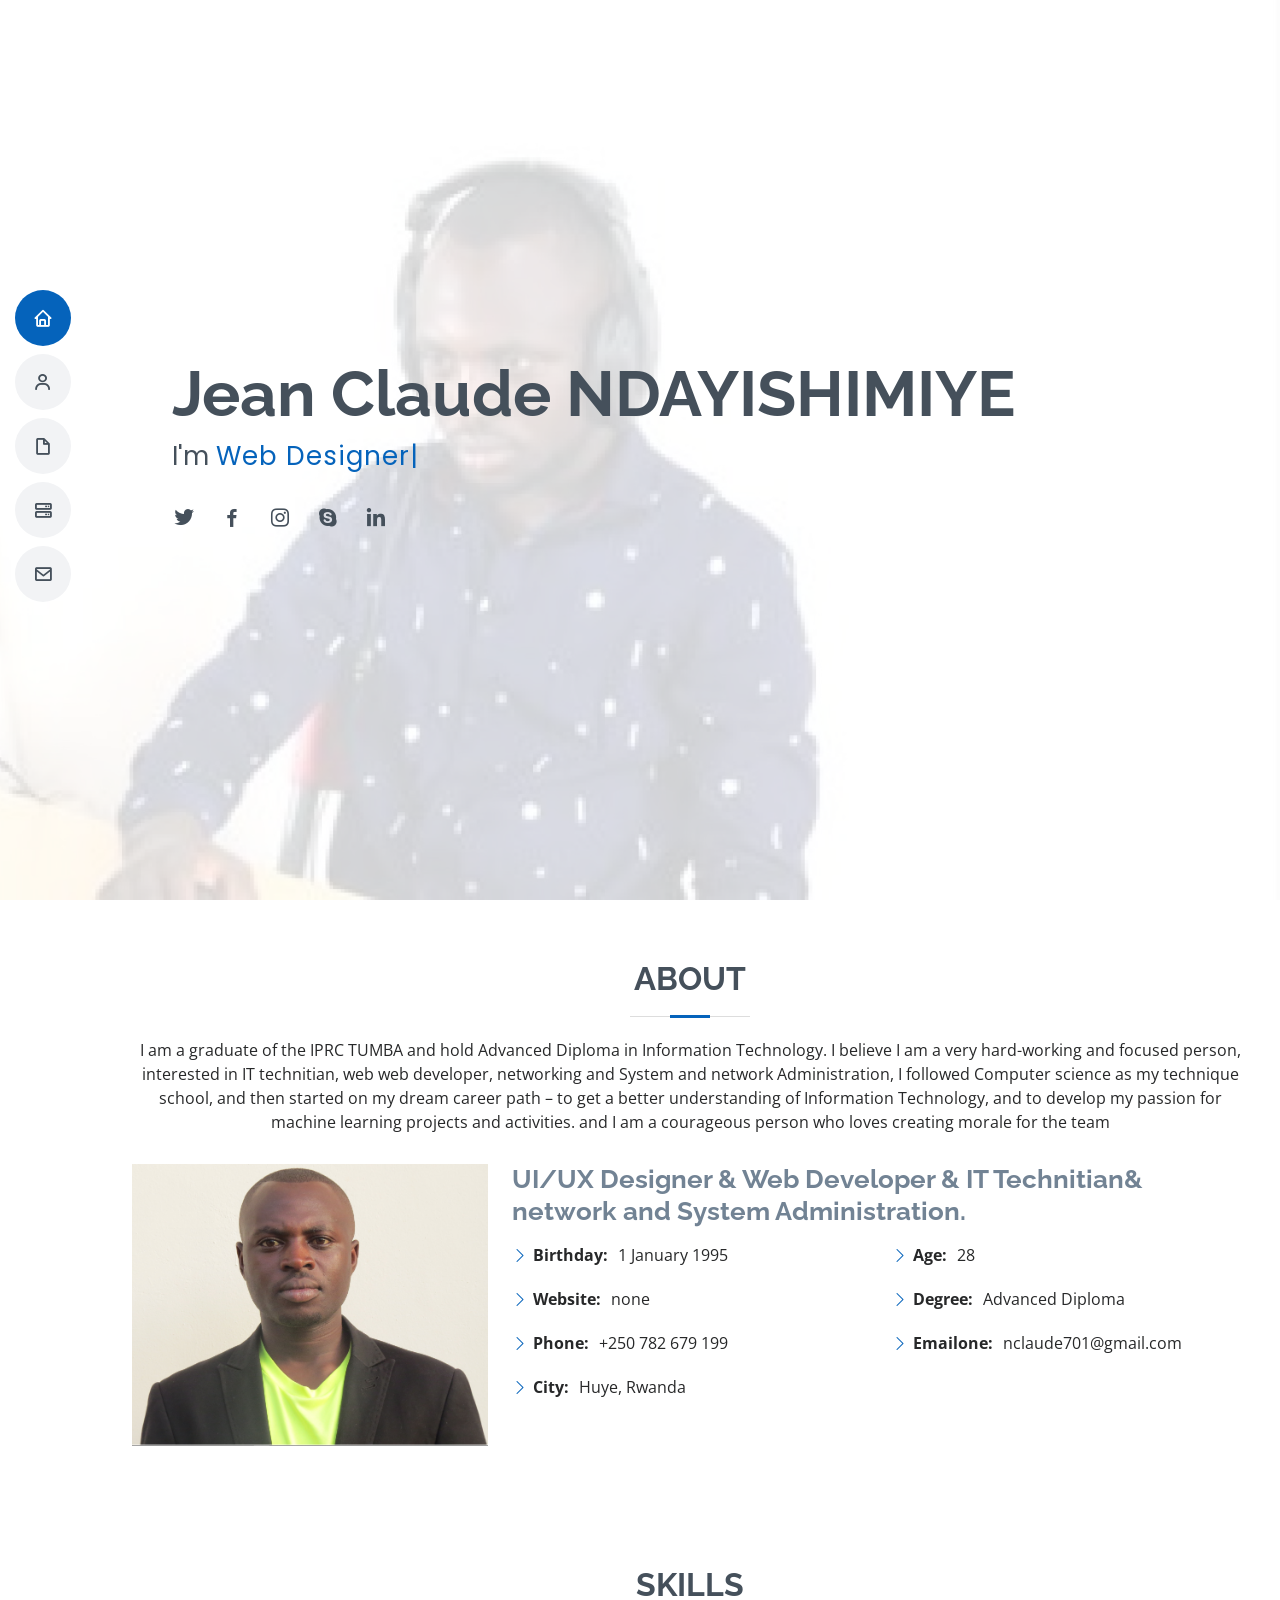
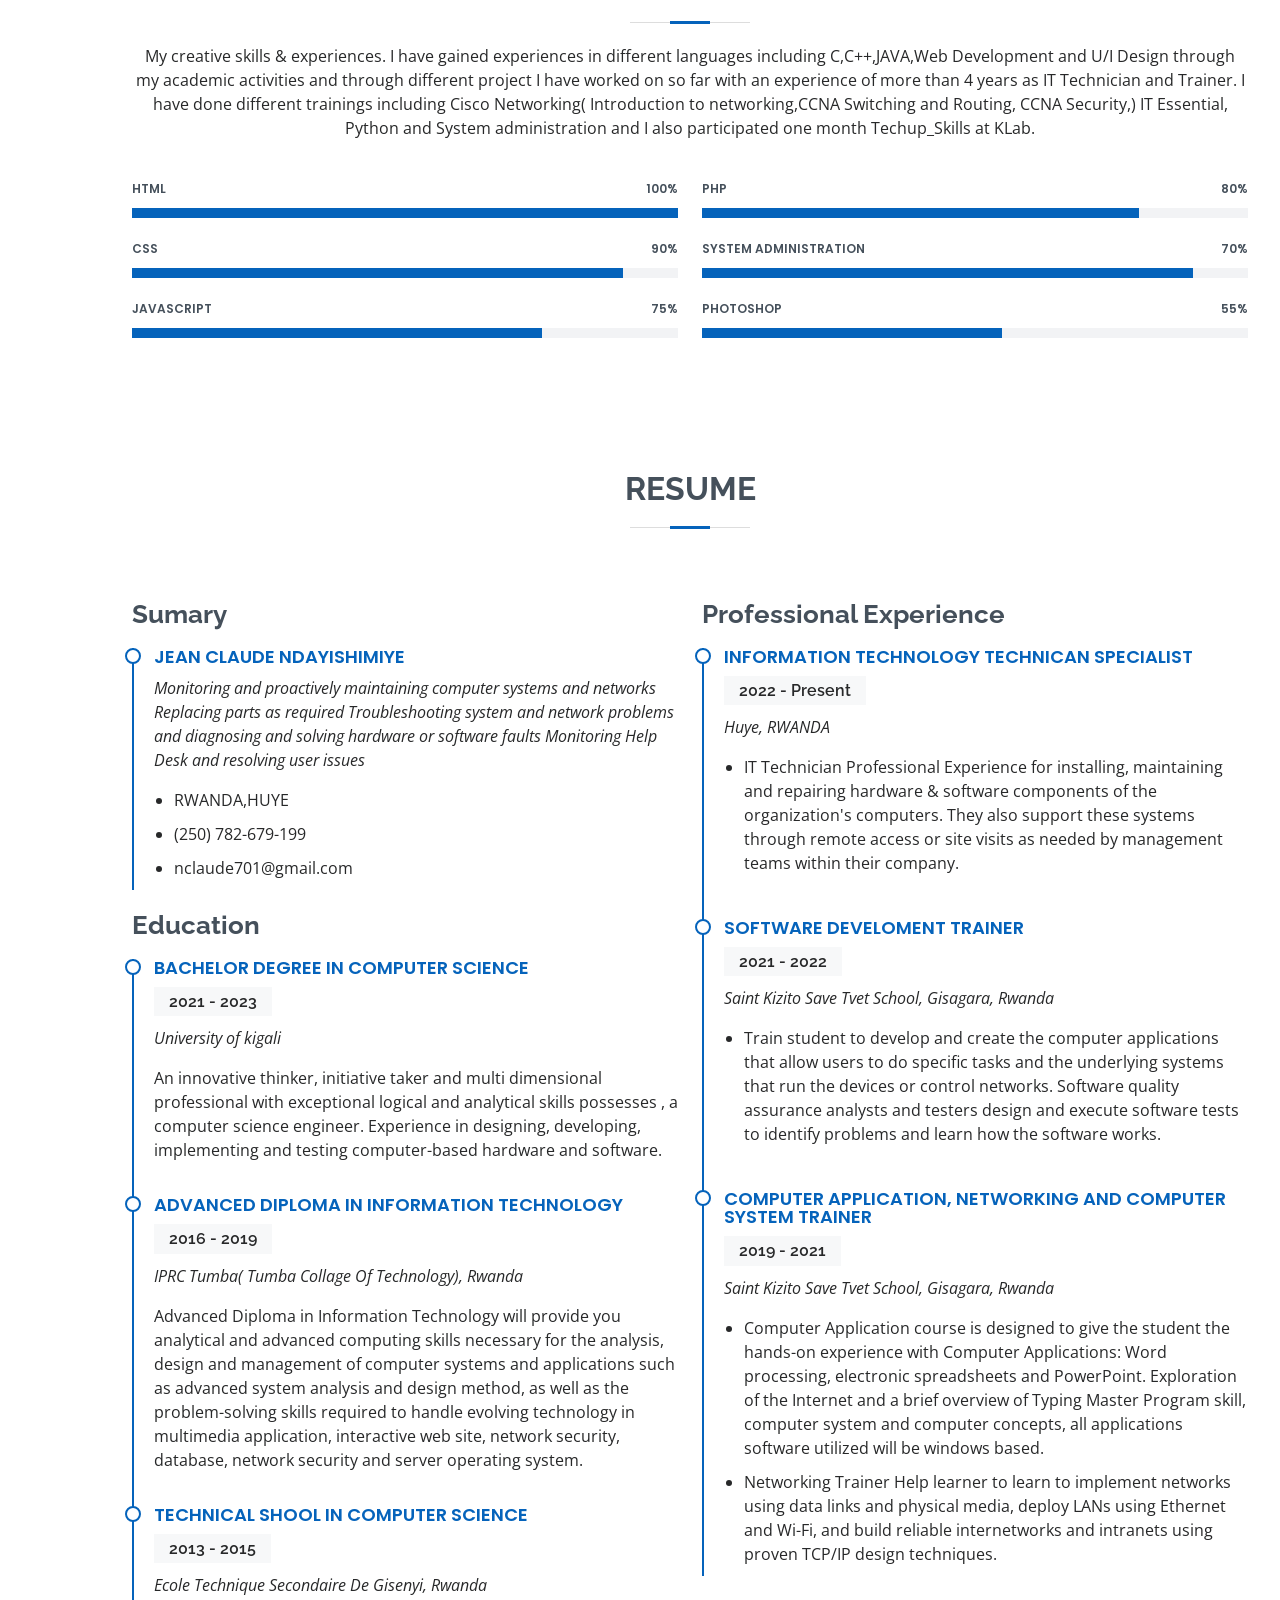
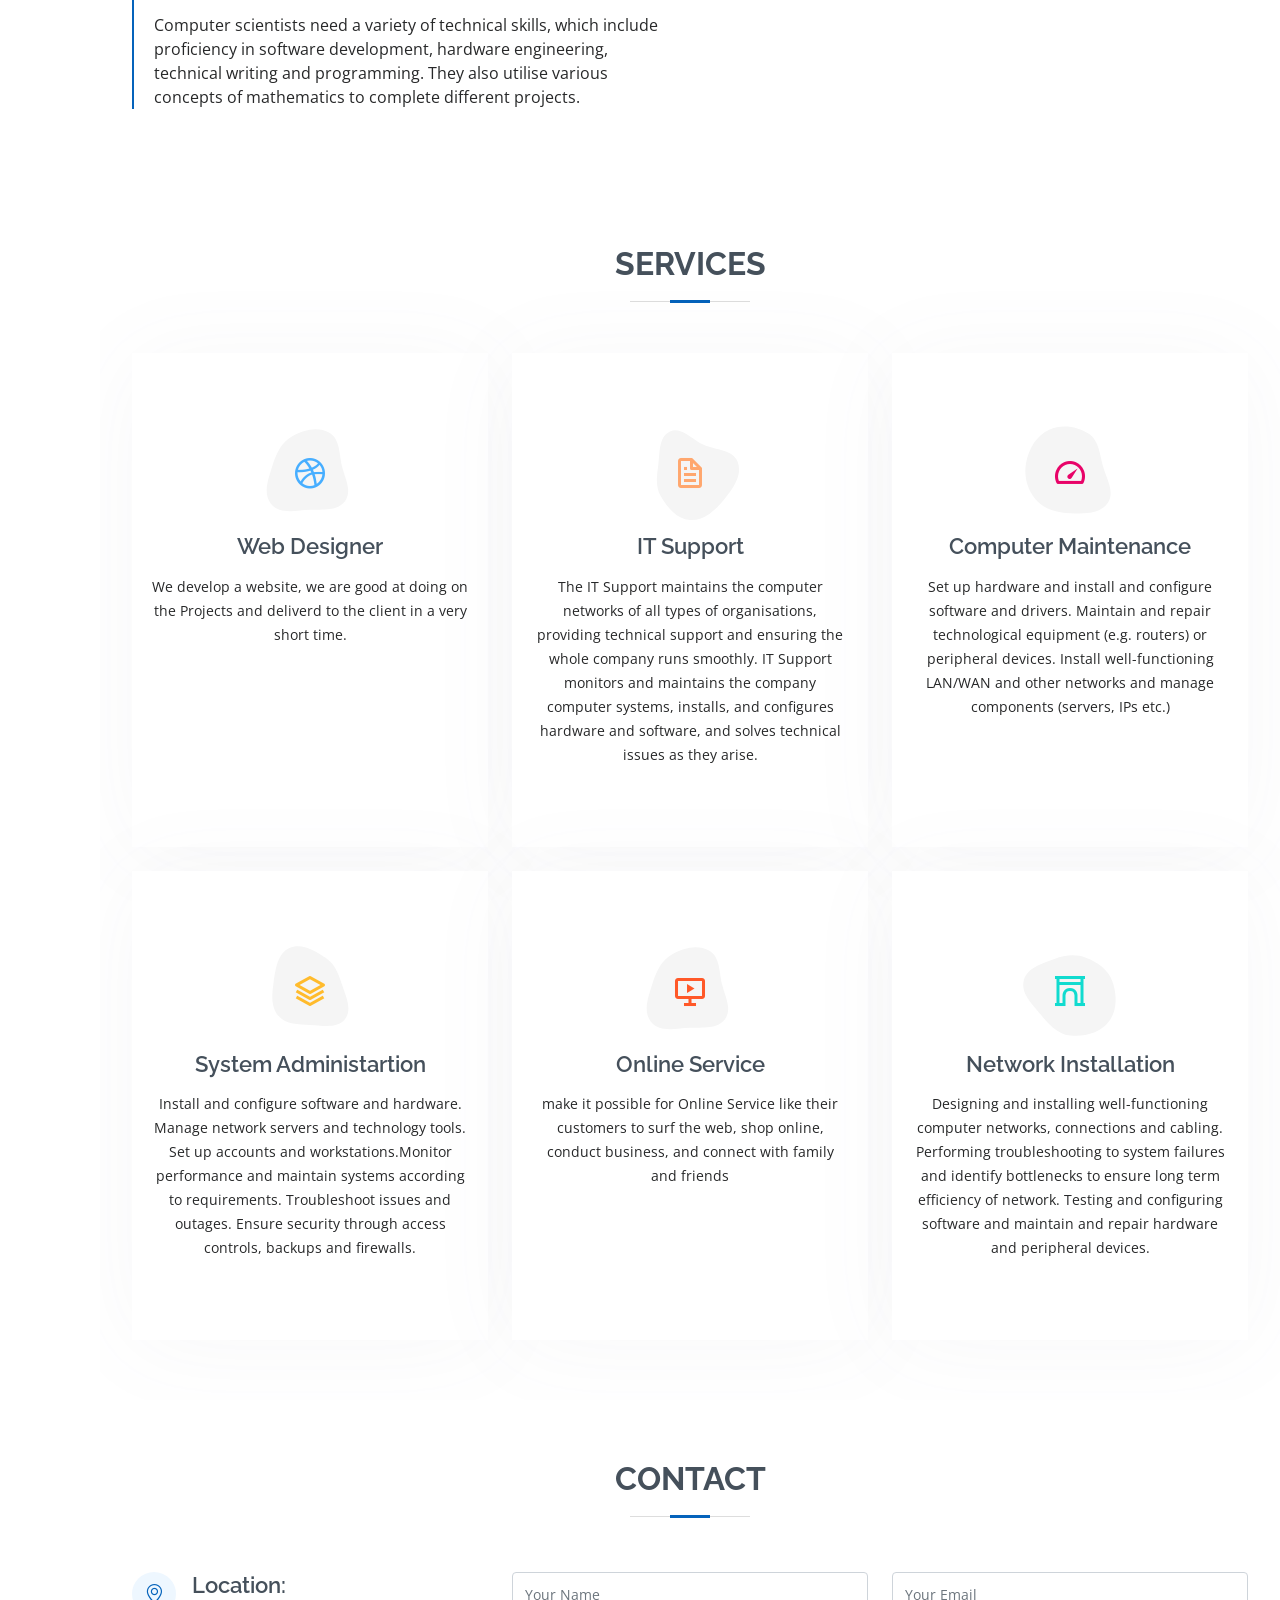
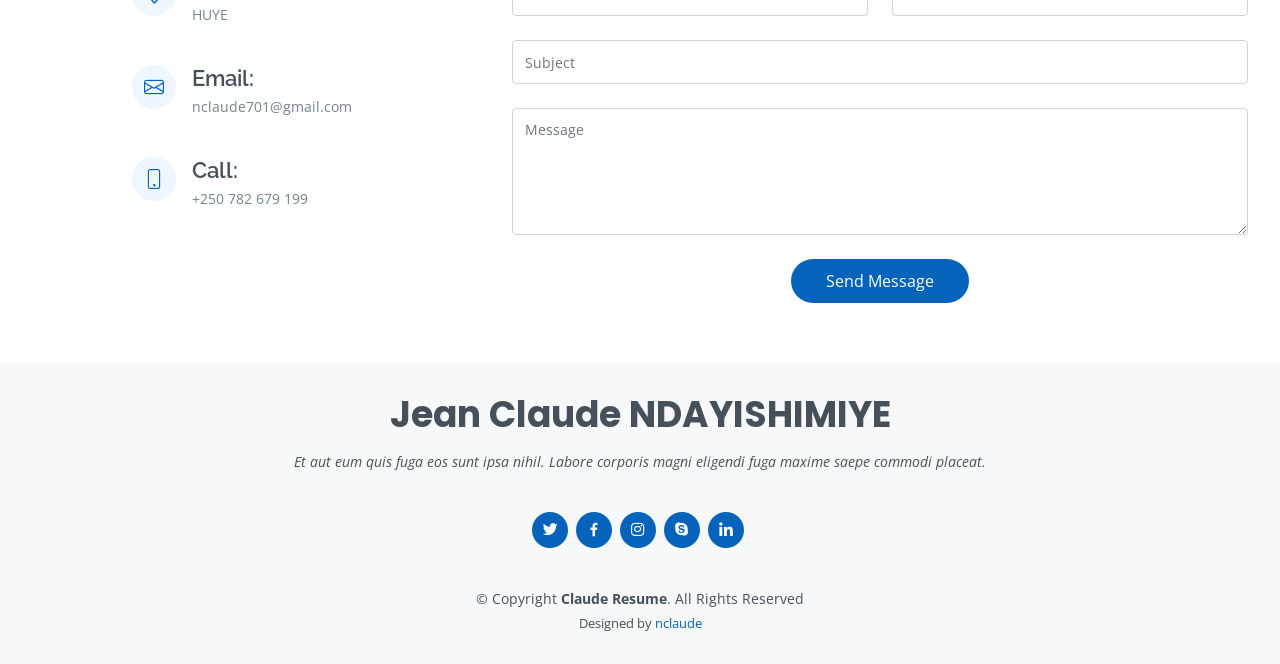
==== index.html @ 940174d7 "Update index.html" ====
<!DOCTYPE html>
<html lang="en">

<head>
  <meta charset="utf-8">
  <meta content="width=device-width, initial-scale=1.0" name="viewport">

   <title>Jean Claude - Ndayishimiye</title>
  <meta content="" name="description">
  <meta content="" name="keywords">

  <!-- Favicons -->
  <link href="assets/img/favicon.png" rel="icon">
  <link href="assets/img/apple-touch-icon.png" rel="apple-touch-icon">

  <!-- Google Fonts -->
  <link href="https://fonts.googleapis.com/css?family=Open+Sans:300,300i,400,400i,600,600i,700,700i|Raleway:300,300i,400,400i,500,500i,600,600i,700,700i|Poppins:300,300i,400,400i,500,500i,600,600i,700,700i" rel="stylesheet">

  <!-- Vendor CSS Files -->
  <link href="assets/vendor/aos/aos.css" rel="stylesheet">
  <link href="assets/vendor/bootstrap/css/bootstrap.min.css" rel="stylesheet">
  <link href="assets/vendor/bootstrap-icons/bootstrap-icons.css" rel="stylesheet">
  <link href="assets/vendor/boxicons/css/boxicons.min.css" rel="stylesheet">
  <link href="assets/vendor/glightbox/css/glightbox.min.css" rel="stylesheet">
  <link href="assets/vendor/swiper/swiper-bundle.min.css" rel="stylesheet">

  <!-- Template Main CSS File -->
  <link href="assets/css/style.css" rel="stylesheet">

  <!-- =======================================================
  * Template Name: MyResume - v4.10.0
  * Template URL: https://bootstrapmade.com/free-html-bootstrap-template-my-resume/
  * Author: BootstrapMade.com
  * License: https://bootstrapmade.com/license/
  ======================================================== -->
</head>

<body>

  <!-- ======= Mobile nav toggle button ======= -->
  <!-- <button type="button" class="mobile-nav-toggle d-xl-none"><i class="bi bi-list mobile-nav-toggle"></i></button> -->
  <i class="bi bi-list mobile-nav-toggle d-lg-none"></i>
  <!-- ======= Header ======= -->
  <header id="header" class="d-flex flex-column justify-content-center">

    <nav id="navbar" class="navbar nav-menu">
      <ul>
        <li><a href="#hero" class="nav-link scrollto active"><i class="bx bx-home"></i> <span>Home</span></a></li>
        <li><a href="#about" class="nav-link scrollto"><i class="bx bx-user"></i> <span>About</span></a></li>
        <li><a href="#resume" class="nav-link scrollto"><i class="bx bx-file-blank"></i> <span>Resume</span></a></li>
       
        <li><a href="#services" class="nav-link scrollto"><i class="bx bx-server"></i> <span>Services</span></a></li>
        <li><a href="#contact" class="nav-link scrollto"><i class="bx bx-envelope"></i> <span>Contact</span></a></li>
      </ul>
    </nav><!-- .nav-menu -->

  </header><!-- End Header -->

  <!-- ======= Hero Section ======= -->
  <section id="hero" class="d-flex flex-column justify-content-center">
    <div class="container" data-aos="zoom-in" data-aos-delay="100">
      <h1>Jean Claude NDAYISHIMIYE</h1>
      <p>I'm <span class="typed" data-typed-items="Web Designer, Web Developer,IT technitian, Network and System Administration"></span></p>
      <div class="social-links">
        <a href="#" class="twitter"><i class="bx bxl-twitter"></i></a>
        <a href="#" class="facebook"><i class="bx bxl-facebook"></i></a>
        <a href="#" class="instagram"><i class="bx bxl-instagram"></i></a>
        <a href="#" class="google-plus"><i class="bx bxl-skype"></i></a>
        <a href="#" class="linkedin"><i class="bx bxl-linkedin"></i></a>
      </div>
    </div>
  </section><!-- End Hero -->

  <main id="main">

    <!-- ======= About Section ======= -->
    <section id="about" class="about">
      <div class="container" data-aos="fade-up">

        <div class="section-title">
          <h2>About</h2>
          <p>I am a graduate of the IPRC TUMBA and hold Advanced Diploma in Information Technology. I believe I am a very hard-working and focused person, interested in IT technitian, web web developer, networking and System and network Administration, I followed Computer science as my technique school, and then started on my dream career path – to get a better understanding of Information Technology, and to develop my passion for machine learning projects and activities. and I am a courageous person who loves creating morale for the team</p>
        </div>

        <div class="row">
          <div class="col-lg-4">
            <img src="assets/img/profile.png" class="img-fluid" alt="">
          </div>
          <div class="col-lg-8 pt-4 pt-lg-0 content">
            <h3>UI/UX Designer &amp; Web Developer &amp; IT Technitian&amp; network and System Administration.</h3>
            <p class="fst-italic">
             
            </p>
            <div class="row">
              <div class="col-lg-6">
                <ul>
                  <li><i class="bi bi-chevron-right"></i> <strong>Birthday:</strong> <span>1 January 1995</span></li>
                  <li><i class="bi bi-chevron-right"></i> <strong>Website:</strong> <span>none</span></li>
                  <li><i class="bi bi-chevron-right"></i> <strong>Phone:</strong> <span>+250 782 679 199</span></li>
                  <li><i class="bi bi-chevron-right"></i> <strong>City:</strong> <span>Huye, Rwanda</span></li>
                </ul>
              </div>
              <div class="col-lg-6">
                <ul>
                  <li><i class="bi bi-chevron-right"></i> <strong>Age:</strong> <span>28</span></li>
                  <li><i class="bi bi-chevron-right"></i> <strong>Degree:</strong> <span>Advanced Diploma</span></li>
                  <li><i class="bi bi-chevron-right"></i> <strong>Emailone:</strong> <span>nclaude701@gmail.com</span></li>
                </ul>
              </div>
            </div>
            <p>
              
            </p>
          </div>
        </div>

      </div>
    </section><!-- End About Section -->

    

    <!-- ======= Skills Section ======= -->
    <section id="skills" class="skills section-bg">
      <div class="container" data-aos="fade-up">

        <div class="section-title">
          <h2>Skills</h2>
          <p>My creative skills & experiences.
I have gained experiences in different languages including C,C++,JAVA,Web Development and U/I Design through my academic activities and through different project I have worked on so far with an experience of more than 4 years as IT Technician and Trainer. I have done different trainings including Cisco Networking( Introduction to networking,CCNA Switching and Routing, CCNA Security,) IT Essential, Python and System administration and I also participated one month Techup_Skills at KLab.</p>
        </div>

        <div class="row skills-content">

          <div class="col-lg-6">

            <div class="progress">
              <span class="skill">HTML <i class="val">100%</i></span>
              <div class="progress-bar-wrap">
                <div class="progress-bar" role="progressbar" aria-valuenow="100" aria-valuemin="0" aria-valuemax="100"></div>
              </div>
            </div>

            <div class="progress">
              <span class="skill">CSS <i class="val">90%</i></span>
              <div class="progress-bar-wrap">
                <div class="progress-bar" role="progressbar" aria-valuenow="90" aria-valuemin="0" aria-valuemax="100"></div>
              </div>
            </div>

            <div class="progress">
              <span class="skill">JavaScript <i class="val">75%</i></span>
              <div class="progress-bar-wrap">
                <div class="progress-bar" role="progressbar" aria-valuenow="75" aria-valuemin="0" aria-valuemax="100"></div>
              </div>
            </div>

          </div>

          <div class="col-lg-6">

            <div class="progress">
              <span class="skill">PHP <i class="val">80%</i></span>
              <div class="progress-bar-wrap">
                <div class="progress-bar" role="progressbar" aria-valuenow="80" aria-valuemin="0" aria-valuemax="100"></div>
              </div>
            </div>

            <div class="progress">
              <span class="skill">system administration <i class="val">70%</i></span>
              <div class="progress-bar-wrap">
                <div class="progress-bar" role="progressbar" aria-valuenow="90" aria-valuemin="0" aria-valuemax="100"></div>
              </div>
            </div>

            <div class="progress">
              <span class="skill">Photoshop <i class="val">55%</i></span>
              <div class="progress-bar-wrap">
                <div class="progress-bar" role="progressbar" aria-valuenow="55" aria-valuemin="0" aria-valuemax="100"></div>
              </div>
            </div>

          </div>

        </div>

      </div>
    </section><!-- End Skills Section -->

    <!-- ======= Resume Section ======= -->
    <section id="resume" class="resume">
      <div class="container" data-aos="fade-up">

        <div class="section-title">
          <h2>Resume</h2>
        
        </div>

        <div class="row">
          <div class="col-lg-6">
            <h3 class="resume-title">Sumary</h3>
            <div class="resume-item pb-0">
              <h4>Jean Claude NDAYISHIMIYE</h4>
              <p><em>Monitoring and proactively maintaining computer systems and networks Replacing parts as required Troubleshooting system and network problems and diagnosing and solving hardware or software faults Monitoring Help Desk and resolving user issues</em></p>
              <ul>
                <li>RWANDA,HUYE </li>
                <li>(250) 782-679-199</li>
                <li>nclaude701@gmail.com</li>
              </ul>
            </div>

            <h3 class="resume-title">Education</h3>
            <div class="resume-item">
              <h4>Bachelor Degree In Computer Science</h4>
              <h5>2021 - 2023</h5>
              <p><em>University of kigali</em></p>
              <p>An innovative thinker, initiative taker and multi dimensional professional with exceptional logical and analytical skills possesses , a computer science engineer. Experience in designing, developing, implementing and testing computer-based hardware and software.</p>
            </div>
            <div class="resume-item">
              <h4>Advanced Diploma In Information Technology</h4>
              <h5>2016 - 2019</h5>
              <p><em>IPRC Tumba( Tumba Collage Of Technology), Rwanda</em></p>
              <p>Advanced Diploma in Information Technology will provide you analytical and advanced computing skills necessary for the analysis, design and management of computer systems and applications such as advanced system analysis and design method, as well as the problem-solving skills required to handle evolving technology in multimedia application, interactive web site, network security, database, network security and server operating system.</p>
            </div>
            <div class="resume-item">
              <h4>Technical Shool In Computer Science</h4>
              <h5>2013 - 2015</h5>
              <p><em>Ecole Technique Secondaire De Gisenyi, Rwanda</em></p>
              <p>Computer scientists need a variety of technical skills, which include proficiency in software development, hardware engineering, technical writing and programming. They also utilise various concepts of mathematics to complete different projects.</p>
            </div>
          </div>
          <div class="col-lg-6">
            <h3 class="resume-title">Professional Experience</h3>
            <div class="resume-item">
              <h4>Information Technology Technican specialist</h4>
              <h5>2022 - Present</h5>
              <p><em>Huye, RWANDA</em></p>
              <ul>
                <li>IT Technician Professional Experience for installing, maintaining and repairing hardware & software components of the organization's computers. They also support these systems through remote access or site visits as needed by management teams within their company.</li>
                
              </ul>
            </div>
            <div class="resume-item">
              <h4>Software Develoment Trainer</h4>
              <h5>2021 - 2022</h5>
              <p><em>Saint Kizito Save Tvet School, Gisagara, Rwanda</em></p>
              <ul>
                <li>Train student to develop and create the computer applications that allow users to do specific tasks and the underlying systems that run the devices or control networks. Software quality assurance analysts and testers design and execute software tests to identify problems and learn how the software works.</li>
                
              </ul>
            </div>
            <div class="resume-item">
              <h4>Computer Application, Networking and Computer system Trainer</h4>
              <h5>2019 - 2021</h5>
              <p><em>Saint Kizito Save Tvet School, Gisagara, Rwanda</em></p>
              <ul>
                <li>Computer Application course is designed to give the student the hands-on experience with Computer Applications: Word processing, electronic spreadsheets and PowerPoint. Exploration of the Internet and a brief overview of Typing Master Program skill, computer system and computer concepts, all applications software utilized will be windows based.</li>
                 <li>Networking Trainer Help learner to learn to implement networks using data links and physical media, deploy LANs using Ethernet and Wi-Fi, and build reliable internetworks and intranets using proven TCP/IP design techniques.</li>
                
              </ul>
            </div>
          </div>
        </div>

      </div>
    </section><!-- End Resume Section -->

    <!-- ======= Portfolio Section ======= -->
    <!-- End Portfolio Section -->

    <!-- ======= Services Section ======= -->
    <section id="services" class="services">
      <div class="container" data-aos="fade-up">

        <div class="section-title">
          <h2>Services</h2>

        </div>

        <div class="row">

          <div class="col-lg-4 col-md-6 d-flex align-items-stretch" data-aos="zoom-in" data-aos-delay="100">
            <div class="icon-box iconbox-blue">
              <div class="icon">
                <svg width="100" height="100" viewBox="0 0 600 600" xmlns="http://www.w3.org/2000/svg">
                  <path stroke="none" stroke-width="0" fill="#f5f5f5" d="M300,521.0016835830174C376.1290562159157,517.8887921683347,466.0731472004068,529.7835943286574,510.70327084640275,468.03025145048787C554.3714126377745,407.6079735673963,508.03601936045806,328.9844924480964,491.2728898941984,256.3432110539036C474.5976632858925,184.082847569629,479.9380746630129,96.60480741107993,416.23090153303,58.64404602377083C348.86323505073057,18.502131276798302,261.93793281208167,40.57373210992963,193.5410806939664,78.93577620505333C130.42746243093433,114.334589627462,98.30271207620316,179.96522072025542,76.75703585869454,249.04625023123273C51.97151888228291,328.5150500222984,13.704378332031375,421.85034740162234,66.52175969318436,486.19268352777647C119.04800174914682,550.1803526380478,217.28368757567262,524.383925680826,300,521.0016835830174"></path>
                </svg>
                <i class="bx bxl-dribbble"></i>
              </div>
              <h4><a href="">Web Designer</a></h4>
              <p>We develop a website, we are good at doing on the Projects and deliverd to the client in a very short time.</p>
            </div>
          </div>

          <div class="col-lg-4 col-md-6 d-flex align-items-stretch mt-4 mt-md-0" data-aos="zoom-in" data-aos-delay="200">
            <div class="icon-box iconbox-orange ">
              <div class="icon">
                <svg width="100" height="100" viewBox="0 0 600 600" xmlns="http://www.w3.org/2000/svg">
                  <path stroke="none" stroke-width="0" fill="#f5f5f5" d="M300,582.0697525312426C382.5290701553225,586.8405444964366,449.9789794690241,525.3245884688669,502.5850820975895,461.55621195738473C556.606425686781,396.0723002908107,615.8543463187945,314.28637112970534,586.6730223649479,234.56875336149918C558.9533121215079,158.8439757836574,454.9685369536778,164.00468322053177,381.49747125262974,130.76875717737553C312.15926192815925,99.40240125094834,248.97055460311594,18.661163978235184,179.8680185752513,50.54337015887873C110.5421016452524,82.52863877960104,119.82277516462835,180.83849132639028,109.12597500060166,256.43424936330496C100.08760227029461,320.3096726198365,92.17705696193138,384.0621239912766,124.79988738764834,439.7174275375508C164.83382741302287,508.01625554203684,220.96474134820875,577.5009287672846,300,582.0697525312426"></path>
                </svg>
                <i class="bx bx-file"></i>
              </div>
              <h4><a href="">IT Support</a></h4>
              <p>The IT Support maintains the computer networks of all types of organisations, providing technical support and ensuring the whole company runs smoothly. IT Support monitors and maintains the company computer systems, installs, and configures hardware and software, and solves technical issues as they arise.</p>
            </div>
          </div>

          <div class="col-lg-4 col-md-6 d-flex align-items-stretch mt-4 mt-lg-0" data-aos="zoom-in" data-aos-delay="300">
            <div class="icon-box iconbox-pink">
              <div class="icon">
                <svg width="100" height="100" viewBox="0 0 600 600" xmlns="http://www.w3.org/2000/svg">
                  <path stroke="none" stroke-width="0" fill="#f5f5f5" d="M300,541.5067337569781C382.14930387511276,545.0595476570109,479.8736841581634,548.3450877840088,526.4010558755058,480.5488172755941C571.5218469581645,414.80211281144784,517.5187510058486,332.0715597781072,496.52539010469104,255.14436215662573C477.37192572678356,184.95920475031193,473.57363656557914,105.61284051026155,413.0603344069578,65.22779650032875C343.27470386102294,18.654635553484475,251.2091493199835,5.337323636656869,175.0934190732945,40.62881213300186C97.87086631185822,76.43348514350839,51.98124368387456,156.15599469081315,36.44837278890362,239.84606092416172C21.716077023791087,319.22268207091537,43.775223500013084,401.1760424656574,96.891909868211,461.97329694683043C147.22146801428983,519.5804099606455,223.5754009179313,538.201503339737,300,541.5067337569781"></path>
                </svg>
                <i class="bx bx-tachometer"></i>
              </div>
              <h4><a href="">Computer Maintenance</a></h4>
              <p>Set up hardware and install and configure software and drivers. Maintain and repair technological equipment (e.g. routers) or peripheral devices. Install well-functioning LAN/WAN and other networks and manage components (servers, IPs etc.)</p>
            </div>
          </div>

          <div class="col-lg-4 col-md-6 d-flex align-items-stretch mt-4" data-aos="zoom-in" data-aos-delay="100">
            <div class="icon-box iconbox-yellow">
              <div class="icon">
                <svg width="100" height="100" viewBox="0 0 600 600" xmlns="http://www.w3.org/2000/svg">
                  <path stroke="none" stroke-width="0" fill="#f5f5f5" d="M300,503.46388370962813C374.79870501325706,506.71871716319447,464.8034551963731,527.1746412648533,510.4981551193396,467.86667711651364C555.9287308511215,408.9015244558933,512.6030010748507,327.5744911775523,490.211057578863,256.5855673507754C471.097692560561,195.9906835881958,447.69079081568157,138.11976852964426,395.19560036434837,102.3242989838813C329.3053358748298,57.3949838291264,248.02791733380457,8.279543830951368,175.87071277845988,42.242879143198664C103.41431057327972,76.34704239035025,93.79494320519305,170.9812938413882,81.28167332365135,250.07896920659033C70.17666984294237,320.27484674793965,64.84698225790005,396.69656628748305,111.28512138212992,450.4950937839243C156.20124167950087,502.5303643271138,231.32542653798444,500.4755392045468,300,503.46388370962813"></path>
                </svg>
                <i class="bx bx-layer"></i>
              </div>
              <h4><a href="">System Administartion</a></h4>
              <p>Install and configure software and hardware. Manage network servers and technology tools. Set up accounts and workstations.Monitor performance and maintain systems according to requirements. Troubleshoot issues and outages. Ensure security through access controls, backups and firewalls.</p>
            </div>
          </div>

          <div class="col-lg-4 col-md-6 d-flex align-items-stretch mt-4" data-aos="zoom-in" data-aos-delay="200">
            <div class="icon-box iconbox-red">
              <div class="icon">
                <svg width="100" height="100" viewBox="0 0 600 600" xmlns="http://www.w3.org/2000/svg">
                  <path stroke="none" stroke-width="0" fill="#f5f5f5" d="M300,521.0016835830174C376.1290562159157,517.8887921683347,466.0731472004068,529.7835943286574,510.70327084640275,468.03025145048787C554.3714126377745,407.6079735673963,508.03601936045806,328.9844924480964,491.2728898941984,256.3432110539036C474.5976632858925,184.082847569629,479.9380746630129,96.60480741107993,416.23090153303,58.64404602377083C348.86323505073057,18.502131276798302,261.93793281208167,40.57373210992963,193.5410806939664,78.93577620505333C130.42746243093433,114.334589627462,98.30271207620316,179.96522072025542,76.75703585869454,249.04625023123273C51.97151888228291,328.5150500222984,13.704378332031375,421.85034740162234,66.52175969318436,486.19268352777647C119.04800174914682,550.1803526380478,217.28368757567262,524.383925680826,300,521.0016835830174"></path>
                </svg>
                <i class="bx bx-slideshow"></i>
              </div>
              <h4><a href="">Online Service</a></h4>
              <p> make it possible for Online Service like  their customers to surf the web, shop online, conduct business, and connect with family and friends</p>
            </div>
          </div>

          <div class="col-lg-4 col-md-6 d-flex align-items-stretch mt-4" data-aos="zoom-in" data-aos-delay="300">
            <div class="icon-box iconbox-teal">
              <div class="icon">
                <svg width="100" height="100" viewBox="0 0 600 600" xmlns="http://www.w3.org/2000/svg">
                  <path stroke="none" stroke-width="0" fill="#f5f5f5" d="M300,566.797414625762C385.7384707136149,576.1784315230908,478.7894351017131,552.8928747891023,531.9192734346935,484.94944893311C584.6109503024035,417.5663521118492,582.489472248146,322.67544863468447,553.9536738515405,242.03673114598146C529.1557734026468,171.96086150256528,465.24506316201064,127.66468636344209,395.9583748389544,100.7403814666027C334.2173773831606,76.7482773500951,269.4350130405921,84.62216499799875,207.1952322260088,107.2889140133804C132.92018162631612,134.33871894543012,41.79353780512637,160.00259165414826,22.644507872594943,236.69541883565114C3.319112789854554,314.0945973066697,72.72355303640163,379.243833228382,124.04198916343866,440.3218312028393C172.9286146004772,498.5055451809895,224.45579914871206,558.5317968840102,300,566.797414625762"></path>
                </svg>
                <i class="bx bx-arch"></i>
              </div>
              <h4><a href="">Network Installation</a></h4>
              <p>Designing and installing well-functioning computer networks, connections and cabling. Performing troubleshooting to system failures and identify bottlenecks to ensure long term efficiency of network. Testing and configuring software and maintain and repair hardware and peripheral devices.</p>
            </div>
          </div>

        </div>

      </div>
    </section><!-- End Services Section -->

    <!-- ======= contact Section ======= -->
    
    <section id="contact" class="contact">
      <div class="container" data-aos="fade-up">

        <div class="section-title">
          <h2>Contact</h2>
        </div>

        <div class="row mt-1">

          <div class="col-lg-4">
            <div class="info">
              <div class="address">
                <i class="bi bi-geo-alt"></i>
                <h4>Location:</h4>
                <p>HUYE</p>
              </div>

              <div class="email">
                <i class="bi bi-envelope"></i>
                <h4>Email:</h4>
                <p>nclaude701@gmail.com</p>
              </div>

              <div class="phone">
                <i class="bi bi-phone"></i>
                <h4>Call:</h4>
                <p>+250 782 679 199</p>
              </div>

            </div>

          </div>

          <div class="col-lg-8 mt-5 mt-lg-0">

            <form action="forms/contact.php" method="post" role="form" class="php-email-form">
              <div class="row">
                <div class="col-md-6 form-group">
                  <input type="text" name="name" class="form-control" id="name" placeholder="Your Name" required>
                </div>
                <div class="col-md-6 form-group mt-3 mt-md-0">
                  <input type="email" class="form-control" name="email" id="email" placeholder="Your Email" required>
                </div>
              </div>
              <div class="form-group mt-3">
                <input type="text" class="form-control" name="subject" id="subject" placeholder="Subject" required>
              </div>
              <div class="form-group mt-3">
                <textarea class="form-control" name="message" rows="5" placeholder="Message" required></textarea>
              </div>
              <div class="my-3">
                <div class="loading">Loading</div>
                <div class="error-message"></div>
                <div class="sent-message">Your message has been sent. Thank you!</div>
              </div>
              <div class="text-center"><button type="submit">Send Message</button></div>
            </form>

          </div>

        </div>

      </div>
    </section><!-- End Contact Section -->

  </main><!-- End #main -->

  <!-- ======= Footer ======= -->
  <footer id="footer">
    <div class="container">
      <h3>Jean Claude NDAYISHIMIYE</h3>
      <p>Et aut eum quis fuga eos sunt ipsa nihil. Labore corporis magni eligendi fuga maxime saepe commodi placeat.</p>
      <div class="social-links">
        <a href="https://twitter.com/home?lang=en" class="twitter"><i class="bx bxl-twitter"></i></a>
        <a href="https://www.facebook.com/" class="facebook"><i class="bx bxl-facebook"></i></a>
        <a href="#" class="instagram"><i class="bx bxl-instagram"></i></a>
        <a href="#" class="google-plus"><i class="bx bxl-skype"></i></a>
        <a href="www.linkedin.com/in/nclaude701" class="linkedin"><i class="bx bxl-linkedin"></i></a>
      </div>
      <div class="copyright">
        &copy; Copyright <strong><span>Claude Resume</span></strong>. All Rights Reserved
      </div>
      <div class="credits">
        <!-- All the links in the footer should remain intact. -->
        <!-- You can delete the links only if you purchased the pro version. -->
        <!-- Licensing information: [license-url] -->
        <!-- Purchase the pro version with working PHP/AJAX contact form: https://bootstrapmade.com/free-html-bootstrap-template-my-resume/ -->
        Designed by <a href="">nclaude</a>
      </div>
    </div>
  </footer><!-- End Footer -->

  <div id="preloader"></div>
  <a href="#" class="back-to-top d-flex align-items-center justify-content-center"><i class="bi bi-arrow-up-short"></i></a>

  <!-- Vendor JS Files -->
  <script src="assets/vendor/purecounter/purecounter_vanilla.js"></script>
  <script src="assets/vendor/aos/aos.js"></script>
  <script src="assets/vendor/bootstrap/js/bootstrap.bundle.min.js"></script>
  <script src="assets/vendor/glightbox/js/glightbox.min.js"></script>
  <script src="assets/vendor/isotope-layout/isotope.pkgd.min.js"></script>
  <script src="assets/vendor/swiper/swiper-bundle.min.js"></script>
  <script src="assets/vendor/typed.js/typed.min.js"></script>
  <script src="assets/vendor/waypoints/noframework.waypoints.js"></script>
  <script src="assets/vendor/php-email-form/validate.js"></script>

  <!-- Template Main JS File -->
  <script src="assets/js/main.js"></script>

</body>

</html>
---- assets/css/style.css ----
/**
* Template Name: MyResume - v4.10.0
* Template URL: https://bootstrapmade.com/free-html-bootstrap-template-my-resume/
* Author: BootstrapMade.com
* License: https://bootstrapmade.com/license/
*/

/*--------------------------------------------------------------
# General
--------------------------------------------------------------*/
body {
  font-family: "Open Sans", sans-serif;
  color: #272829;
}

a {
  color: #0563bb;
  text-decoration: none;
}

a:hover {
  color: #067ded;
  text-decoration: none;
}

h1,
h2,
h3,
h4,
h5,
h6 {
  font-family: "Raleway", sans-serif;
}

/*--------------------------------------------------------------
# Back to top button
--------------------------------------------------------------*/
.back-to-top {
  position: fixed;
  visibility: hidden;
  opacity: 0;
  right: 15px;
  bottom: 15px;
  z-index: 996;
  background: #0563bb;
  width: 40px;
  height: 40px;
  border-radius: 50px;
  transition: all 0.4s;
}

.back-to-top i {
  font-size: 28px;
  color: #fff;
  line-height: 0;
}

.back-to-top:hover {
  background: #0678e3;
  color: #fff;
}

.back-to-top.active {
  visibility: visible;
  opacity: 1;
}

/*--------------------------------------------------------------
# Preloader
--------------------------------------------------------------*/
#preloader {
  position: fixed;
  top: 0;
  left: 0;
  right: 0;
  bottom: 0;
  z-index: 9999;
  overflow: hidden;
  background: #fff;
}

#preloader:before {
  content: "";
  position: fixed;
  top: calc(50% - 30px);
  left: calc(50% - 30px);
  border: 6px solid #0563bb;
  border-top-color: #fff;
  border-bottom-color: #fff;
  border-radius: 50%;
  width: 60px;
  height: 60px;
  -webkit-animation: animate-preloader 1s linear infinite;
  animation: animate-preloader 1s linear infinite;
}

@-webkit-keyframes animate-preloader {
  0% {
    transform: rotate(0deg);
  }

  100% {
    transform: rotate(360deg);
  }
}

@keyframes animate-preloader {
  0% {
    transform: rotate(0deg);
  }

  100% {
    transform: rotate(360deg);
  }
}

/*--------------------------------------------------------------
# Disable aos animation delay on mobile devices
--------------------------------------------------------------*/
@media screen and (max-width: 768px) {
  [data-aos-delay] {
    transition-delay: 0 !important;
  }
}

/*--------------------------------------------------------------
# Header
--------------------------------------------------------------*/
#header {
  position: fixed;
  top: 0;
  left: 0;
  bottom: 0;
  z-index: 9997;
  transition: all 0.5s;
  padding: 15px;
  overflow-y: auto;
}

@media (max-width: 991px) {
  #header {
    width: 300px;
    background: #fff;
    border-right: 1px solid #e6e9ec;
    left: -300px;
  }
}

@media (min-width: 991px) {
  #main {
    margin-left: 100px;
  }
}

/*--------------------------------------------------------------
# Navigation Menu
--------------------------------------------------------------*/
/**
* Desktop Navigation 
*/
.nav-menu {
  padding: 0;
  display: block;
}

.nav-menu * {
  margin: 0;
  padding: 0;
  list-style: none;
}

.nav-menu>ul>li {
  position: relative;
  white-space: nowrap;
}

.nav-menu a,
.nav-menu a:focus {
  display: flex;
  align-items: center;
  color: #45505b;
  padding: 10px 18px;
  margin-bottom: 8px;
  transition: 0.3s;
  font-size: 15px;
  border-radius: 50px;
  background: #f2f3f5;
  height: 56px;
  width: 100%;
  overflow: hidden;
  transition: 0.3s;
}

.nav-menu a i,
.nav-menu a:focus i {
  font-size: 20px;
}

.nav-menu a span,
.nav-menu a:focus span {
  padding: 0 5px 0 7px;
  color: #45505b;
}

@media (min-width: 992px) {

  .nav-menu a,
  .nav-menu a:focus {
    width: 56px;
  }

  .nav-menu a span,
  .nav-menu a:focus span {
    display: none;
    color: #fff;
  }
}

.nav-menu a:hover,
.nav-menu .active,
.nav-menu .active:focus,
.nav-menu li:hover>a {
  color: #fff;
  background: #0563bb;
}

.nav-menu a:hover span,
.nav-menu .active span,
.nav-menu .active:focus span,
.nav-menu li:hover>a span {
  color: #fff;
}

.nav-menu a:hover,
.nav-menu li:hover>a {
  width: 100%;
  color: #fff;
}

.nav-menu a:hover span,
.nav-menu li:hover>a span {
  display: block;
}

/**
* Mobile Navigation 
*/
.mobile-nav-toggle {
  position: fixed;
  right: 10px;
  top: 10px;
  z-index: 9998;
  border: 0;
  background: none;
  font-size: 28px;
  transition: all 0.4s;
  outline: none !important;
  line-height: 0;
  cursor: pointer;
  border-radius: 50px;
  padding: 5px;
}

.mobile-nav-toggle i {
  color: #45505b;
}

.mobile-nav-active {
  overflow: hidden;
}

.mobile-nav-active #header {
  left: 0;
}

.mobile-nav-active .mobile-nav-toggle {
  color: #fff;
  background-color: #0563bb;
}

/*--------------------------------------------------------------
# Hero Section
--------------------------------------------------------------*/
#hero {
  width: 100%;
  height: 100vh;
  background: url("../img/hero.jpg") top right no-repeat;
  background-size: cover;
  position: relative;
}

@media (min-width: 992px) {
  #hero {
    padding-left: 160px;
  }
}

#hero:before {
  content: "";
  background: rgba(255, 255, 255, 0.8);
  position: absolute;
  bottom: 0;
  top: 0;
  left: 0;
  right: 0;
}

#hero h1 {
  margin: 0;
  font-size: 64px;
  font-weight: 700;
  line-height: 56px;
  color: #45505b;
}

#hero p {
  color: #45505b;
  margin: 15px 0 0 0;
  font-size: 26px;
  font-family: "Poppins", sans-serif;
}

#hero p span {
  color: #0563bb;
  letter-spacing: 1px;
}

#hero .social-links {
  margin-top: 30px;
}

#hero .social-links a {
  font-size: 24px;
  display: inline-block;
  color: #45505b;
  line-height: 1;
  margin-right: 20px;
  transition: 0.3s;
}

#hero .social-links a:hover {
  color: #0563bb;
}

@media (max-width: 992px) {
  #hero {
    text-align: center;
  }

  #hero h1 {
    font-size: 32px;
    line-height: 36px;
  }

  #hero p {
    margin-top: 10px;
    font-size: 20px;
    line-height: 24px;
  }
}

/*--------------------------------------------------------------
# Sections General
--------------------------------------------------------------*/
section {
  padding: 60px 0;
  overflow: hidden;
}

.section-title {
  text-align: center;
  padding-bottom: 30px;
}

.section-title h2 {
  font-size: 32px;
  font-weight: bold;
  text-transform: uppercase;
  margin-bottom: 20px;
  padding-bottom: 20px;
  position: relative;
  color: #45505b;
}

.section-title h2::before {
  content: "";
  position: absolute;
  display: block;
  width: 120px;
  height: 1px;
  background: #ddd;
  bottom: 1px;
  left: calc(50% - 60px);
}

.section-title h2::after {
  content: "";
  position: absolute;
  display: block;
  width: 40px;
  height: 3px;
  background: #0563bb;
  bottom: 0;
  left: calc(50% - 20px);
}

.section-title p {
  margin-bottom: 0;
}

/*--------------------------------------------------------------
# About
--------------------------------------------------------------*/
.about .content h3 {
  font-weight: 700;
  font-size: 26px;
  color: #728394;
}

.about .content ul {
  list-style: none;
  padding: 0;
}

.about .content ul li {
  margin-bottom: 20px;
  display: flex;
  align-items: center;
}

.about .content ul strong {
  margin-right: 10px;
}

.about .content ul i {
  font-size: 16px;
  margin-right: 5px;
  color: #0563bb;
  line-height: 0;
}

.about .content p:last-child {
  margin-bottom: 0;
}

/*--------------------------------------------------------------
# Facts
--------------------------------------------------------------*/
.facts .count-box {
  padding: 30px 30px 25px 30px;
  margin-top: 30px;
  width: 100%;
  position: relative;
  text-align: center;
  background: #fff;
}

.facts .count-box i {
  position: absolute;
  top: -25px;
  left: 50%;
  transform: translateX(-50%);
  font-size: 24px;
  background: #0563bb;
  color: #fff;
  border-radius: 50px;
  display: inline-flex;
  align-items: center;
  justify-content: center;
  width: 48px;
  height: 48px;
}

.facts .count-box span {
  font-size: 36px;
  display: block;
  font-weight: 600;
  color: #011426;
}

.facts .count-box p {
  padding: 0;
  margin: 0;
  font-family: "Raleway", sans-serif;
  font-size: 14px;
}

/*--------------------------------------------------------------
# Akills
--------------------------------------------------------------*/
.skills .progress {
  height: 60px;
  display: block;
  background: none;
  border-radius: 0;
}

.skills .progress .skill {
  padding: 10px 0;
  margin: 0;
  text-transform: uppercase;
  display: block;
  font-weight: 600;
  font-family: "Poppins", sans-serif;
  color: #45505b;
}

.skills .progress .skill .val {
  float: right;
  font-style: normal;
}

.skills .progress-bar-wrap {
  background: #f2f3f5;
}

.skills .progress-bar {
  width: 1px;
  height: 10px;
  transition: 0.9s;
  background-color: #0563bb;
}

/*--------------------------------------------------------------
# Resume
--------------------------------------------------------------*/
.resume .resume-title {
  font-size: 26px;
  font-weight: 700;
  margin-top: 20px;
  margin-bottom: 20px;
  color: #45505b;
}

.resume .resume-item {
  padding: 0 0 20px 20px;
  margin-top: -2px;
  border-left: 2px solid #0563bb;
  position: relative;
}

.resume .resume-item h4 {
  line-height: 18px;
  font-size: 18px;
  font-weight: 600;
  text-transform: uppercase;
  font-family: "Poppins", sans-serif;
  color: #0563bb;
  margin-bottom: 10px;
}

.resume .resume-item h5 {
  font-size: 16px;
  background: #f7f8f9;
  padding: 5px 15px;
  display: inline-block;
  font-weight: 600;
  margin-bottom: 10px;
}

.resume .resume-item ul {
  padding-left: 20px;
}

.resume .resume-item ul li {
  padding-bottom: 10px;
}

.resume .resume-item:last-child {
  padding-bottom: 0;
}

.resume .resume-item::before {
  content: "";
  position: absolute;
  width: 16px;
  height: 16px;
  border-radius: 50px;
  left: -9px;
  top: 0;
  background: #fff;
  border: 2px solid #0563bb;
}

/*--------------------------------------------------------------
# Portfolio
--------------------------------------------------------------*/
.portfolio .portfolio-item {
  margin-bottom: 30px;
}

.portfolio #portfolio-flters {
  padding: 0;
  margin: 0 auto 25px auto;
  list-style: none;
  text-align: center;
  background: #fff;
  border-radius: 50px;
  padding: 2px 15px;
}

.portfolio #portfolio-flters li {
  cursor: pointer;
  display: inline-block;
  padding: 10px 15px;
  font-size: 14px;
  font-weight: 600;
  line-height: 1;
  text-transform: uppercase;
  color: #272829;
  margin-bottom: 5px;
  transition: all 0.3s ease-in-out;
}

.portfolio #portfolio-flters li:hover,
.portfolio #portfolio-flters li.filter-active {
  color: #0563bb;
}

.portfolio #portfolio-flters li:last-child {
  margin-right: 0;
}

.portfolio .portfolio-wrap {
  transition: 0.3s;
  position: relative;
  overflow: hidden;
  z-index: 1;
  background: rgba(69, 80, 91, 0.8);
}

.portfolio .portfolio-wrap::before {
  content: "";
  background: rgba(255, 255, 255, 0.7);
  position: absolute;
  left: 30px;
  right: 30px;
  top: 30px;
  bottom: 30px;
  transition: all ease-in-out 0.3s;
  z-index: 2;
  opacity: 0;
}

.portfolio .portfolio-wrap .portfolio-info {
  opacity: 0;
  position: absolute;
  top: 0;
  left: 0;
  right: 0;
  bottom: 0;
  text-align: center;
  z-index: 3;
  transition: all ease-in-out 0.3s;
  display: flex;
  flex-direction: column;
  justify-content: center;
  align-items: center;
}

.portfolio .portfolio-wrap .portfolio-info::before {
  display: block;
  content: "";
  width: 48px;
  height: 48px;
  position: absolute;
  top: 35px;
  left: 35px;
  border-top: 3px solid #d7dce1;
  border-left: 3px solid #d7dce1;
  transition: all 0.5s ease 0s;
  z-index: 9994;
}

.portfolio .portfolio-wrap .portfolio-info::after {
  display: block;
  content: "";
  width: 48px;
  height: 48px;
  position: absolute;
  bottom: 35px;
  right: 35px;
  border-bottom: 3px solid #d7dce1;
  border-right: 3px solid #d7dce1;
  transition: all 0.5s ease 0s;
  z-index: 9994;
}

.portfolio .portfolio-wrap .portfolio-info h4 {
  font-size: 20px;
  color: #45505b;
  font-weight: 600;
}

.portfolio .portfolio-wrap .portfolio-info p {
  color: #45505b;
  font-size: 14px;
  text-transform: uppercase;
  padding: 0;
  margin: 0;
}

.portfolio .portfolio-wrap .portfolio-links {
  text-align: center;
  z-index: 4;
}

.portfolio .portfolio-wrap .portfolio-links a {
  color: #45505b;
  margin: 0 2px;
  font-size: 28px;
  display: inline-block;
  transition: 0.3s;
}

.portfolio .portfolio-wrap .portfolio-links a:hover {
  color: #148af9;
}

.portfolio .portfolio-wrap:hover::before {
  top: 0;
  left: 0;
  right: 0;
  bottom: 0;
  opacity: 1;
}

.portfolio .portfolio-wrap:hover .portfolio-info {
  opacity: 1;
}

.portfolio .portfolio-wrap:hover .portfolio-info::before {
  top: 15px;
  left: 15px;
}

.portfolio .portfolio-wrap:hover .portfolio-info::after {
  bottom: 15px;
  right: 15px;
}

/*--------------------------------------------------------------
# Portfolio Details
--------------------------------------------------------------*/
.portfolio-details {
  padding-top: 40px;
}

.portfolio-details .portfolio-details-slider img {
  width: 100%;
}

.portfolio-details .portfolio-details-slider .swiper-pagination {
  margin-top: 20px;
  position: relative;
}

.portfolio-details .portfolio-details-slider .swiper-pagination .swiper-pagination-bullet {
  width: 12px;
  height: 12px;
  background-color: #fff;
  opacity: 1;
  border: 1px solid #0563bb;
}

.portfolio-details .portfolio-details-slider .swiper-pagination .swiper-pagination-bullet-active {
  background-color: #0563bb;
}

.portfolio-details .portfolio-info {
  padding: 30px;
  box-shadow: 0px 0 30px rgba(69, 80, 91, 0.08);
}

.portfolio-details .portfolio-info h3 {
  font-size: 22px;
  font-weight: 700;
  margin-bottom: 20px;
  padding-bottom: 20px;
  border-bottom: 1px solid #eee;
}

.portfolio-details .portfolio-info ul {
  list-style: none;
  padding: 0;
  font-size: 15px;
}

.portfolio-details .portfolio-info ul li+li {
  margin-top: 10px;
}

.portfolio-details .portfolio-description {
  padding-top: 30px;
}

.portfolio-details .portfolio-description h2 {
  font-size: 26px;
  font-weight: 700;
  margin-bottom: 20px;
}

.portfolio-details .portfolio-description p {
  padding: 0;
}

/*--------------------------------------------------------------
# Services
--------------------------------------------------------------*/
.services .icon-box {
  text-align: center;
  padding: 70px 20px 80px 20px;
  transition: all ease-in-out 0.3s;
  background: #fff;
  box-shadow: 0px 5px 90px 0px rgba(110, 123, 131, 0.05);
}

.services .icon-box .icon {
  margin: 0 auto;
  width: 100px;
  height: 100px;
  display: flex;
  align-items: center;
  justify-content: center;
  transition: ease-in-out 0.3s;
  position: relative;
}

.services .icon-box .icon i {
  font-size: 36px;
  transition: 0.5s;
  position: relative;
}

.services .icon-box .icon svg {
  position: absolute;
  top: 0;
  left: 0;
}

.services .icon-box .icon svg path {
  transition: 0.5s;
  fill: #f5f5f5;
}

.services .icon-box h4 {
  font-weight: 600;
  margin: 10px 0 15px 0;
  font-size: 22px;
}

.services .icon-box h4 a {
  color: #45505b;
  transition: ease-in-out 0.3s;
}

.services .icon-box p {
  line-height: 24px;
  font-size: 14px;
  margin-bottom: 0;
}

.services .icon-box:hover {
  border-color: #fff;
  box-shadow: 0px 0 35px 0 rgba(0, 0, 0, 0.08);
}

.services .iconbox-blue i {
  color: #47aeff;
}

.services .iconbox-blue:hover .icon i {
  color: #fff;
}

.services .iconbox-blue:hover .icon path {
  fill: #47aeff;
}

.services .iconbox-orange i {
  color: #ffa76e;
}

.services .iconbox-orange:hover .icon i {
  color: #fff;
}

.services .iconbox-orange:hover .icon path {
  fill: #ffa76e;
}

.services .iconbox-pink i {
  color: #e80368;
}

.services .iconbox-pink:hover .icon i {
  color: #fff;
}

.services .iconbox-pink:hover .icon path {
  fill: #e80368;
}

.services .iconbox-yellow i {
  color: #ffbb2c;
}

.services .iconbox-yellow:hover .icon i {
  color: #fff;
}

.services .iconbox-yellow:hover .icon path {
  fill: #ffbb2c;
}

.services .iconbox-red i {
  color: #ff5828;
}

.services .iconbox-red:hover .icon i {
  color: #fff;
}

.services .iconbox-red:hover .icon path {
  fill: #ff5828;
}

.services .iconbox-teal i {
  color: #11dbcf;
}

.services .iconbox-teal:hover .icon i {
  color: #fff;
}

.services .iconbox-teal:hover .icon path {
  fill: #11dbcf;
}

/*--------------------------------------------------------------
# Testimonials
--------------------------------------------------------------*/
.testimonials .section-header {
  margin-bottom: 40px;
}

.testimonials .testimonials-carousel,
.testimonials .testimonials-slider {
  overflow: hidden;
}

.testimonials .testimonial-item {
  text-align: center;
}

.testimonials .testimonial-item .testimonial-img {
  width: 120px;
  border-radius: 50%;
  border: 4px solid #fff;
  margin: 0 auto;
}

.testimonials .testimonial-item h3 {
  font-size: 20px;
  font-weight: bold;
  margin: 10px 0 5px 0;
  color: #111;
}

.testimonials .testimonial-item h4 {
  font-size: 14px;
  color: #999;
  margin: 0 0 15px 0;
}

.testimonials .testimonial-item .quote-icon-left,
.testimonials .testimonial-item .quote-icon-right {
  color: #90c8fc;
  font-size: 26px;
}

.testimonials .testimonial-item .quote-icon-left {
  display: inline-block;
  left: -5px;
  position: relative;
}

.testimonials .testimonial-item .quote-icon-right {
  display: inline-block;
  right: -5px;
  position: relative;
  top: 10px;
}

.testimonials .testimonial-item p {
  font-style: italic;
  margin: 0 auto 15px auto;
}

.testimonials .swiper-pagination {
  margin-top: 20px;
  position: relative;
}

.testimonials .swiper-pagination .swiper-pagination-bullet {
  width: 12px;
  height: 12px;
  background-color: #fff;
  opacity: 1;
  border: 1px solid #0563bb;
}

.testimonials .swiper-pagination .swiper-pagination-bullet-active {
  background-color: #0563bb;
}

@media (min-width: 992px) {
  .testimonials .testimonial-item p {
    width: 80%;
  }
}

/*--------------------------------------------------------------
# Contact
--------------------------------------------------------------*/
.contact .info {
  width: 100%;
  background: #fff;
}

.contact .info i {
  font-size: 20px;
  color: #0563bb;
  float: left;
  width: 44px;
  height: 44px;
  background: #eef7ff;
  display: flex;
  justify-content: center;
  align-items: center;
  border-radius: 50px;
  transition: all 0.3s ease-in-out;
}

.contact .info h4 {
  padding: 0 0 0 60px;
  font-size: 22px;
  font-weight: 600;
  margin-bottom: 5px;
  color: #45505b;
}

.contact .info p {
  padding: 0 0 0 60px;
  margin-bottom: 0;
  font-size: 14px;
  color: #728394;
}

.contact .info .email,
.contact .info .phone {
  margin-top: 40px;
}

.contact .info .email:hover i,
.contact .info .address:hover i,
.contact .info .phone:hover i {
  background: #0563bb;
  color: #fff;
}

.contact .php-email-form {
  width: 100%;
  background: #fff;
}

.contact .php-email-form .form-group {
  padding-bottom: 8px;
}

.contact .php-email-form .error-message {
  display: none;
  color: #fff;
  background: #ed3c0d;
  text-align: left;
  padding: 15px;
  font-weight: 600;
}

.contact .php-email-form .error-message br+br {
  margin-top: 25px;
}

.contact .php-email-form .sent-message {
  display: none;
  color: #fff;
  background: #18d26e;
  text-align: center;
  padding: 15px;
  font-weight: 600;
}

.contact .php-email-form .loading {
  display: none;
  background: #fff;
  text-align: center;
  padding: 15px;
}

.contact .php-email-form .loading:before {
  content: "";
  display: inline-block;
  border-radius: 50%;
  width: 24px;
  height: 24px;
  margin: 0 10px -6px 0;
  border: 3px solid #18d26e;
  border-top-color: #eee;
  -webkit-animation: animate-loading 1s linear infinite;
  animation: animate-loading 1s linear infinite;
}

.contact .php-email-form input,
.contact .php-email-form textarea {
  border-radius: 4px;
  box-shadow: none;
  font-size: 14px;
}

.contact .php-email-form input {
  height: 44px;
}

.contact .php-email-form textarea {
  padding: 10px 12px;
}

.contact .php-email-form button[type=submit] {
  background: #0563bb;
  border: 0;
  padding: 10px 35px;
  color: #fff;
  transition: 0.4s;
  border-radius: 50px;
}

.contact .php-email-form button[type=submit]:hover {
  background: #0678e3;
}

@-webkit-keyframes animate-loading {
  0% {
    transform: rotate(0deg);
  }

  100% {
    transform: rotate(360deg);
  }
}

@keyframes animate-loading {
  0% {
    transform: rotate(0deg);
  }

  100% {
    transform: rotate(360deg);
  }
}

/*--------------------------------------------------------------
# Footer
--------------------------------------------------------------*/
#footer {
  background: #f7f8f9;
  color: #45505b;
  font-size: 14px;
  text-align: center;
  padding: 30px 0;
}

#footer h3 {
  font-size: 36px;
  font-weight: 700;
  position: relative;
  font-family: "Poppins", sans-serif;
  padding: 0;
  margin: 0 0 15px 0;
}

#footer p {
  font-size: 15;
  font-style: italic;
  padding: 0;
  margin: 0 0 40px 0;
}

#footer .social-links {
  margin: 0 0 40px 0;
}

#footer .social-links a {
  font-size: 18px;
  display: inline-block;
  background: #0563bb;
  color: #fff;
  line-height: 1;
  padding: 8px 0;
  margin-right: 4px;
  border-radius: 50%;
  text-align: center;
  width: 36px;
  height: 36px;
  transition: 0.3s;
}

#footer .social-links a:hover {
  background: #0678e3;
  color: #fff;
  text-decoration: none;
}

#footer .copyright {
  margin: 0 0 5px 0;
}

#footer .credits {
  font-size: 13px;
}
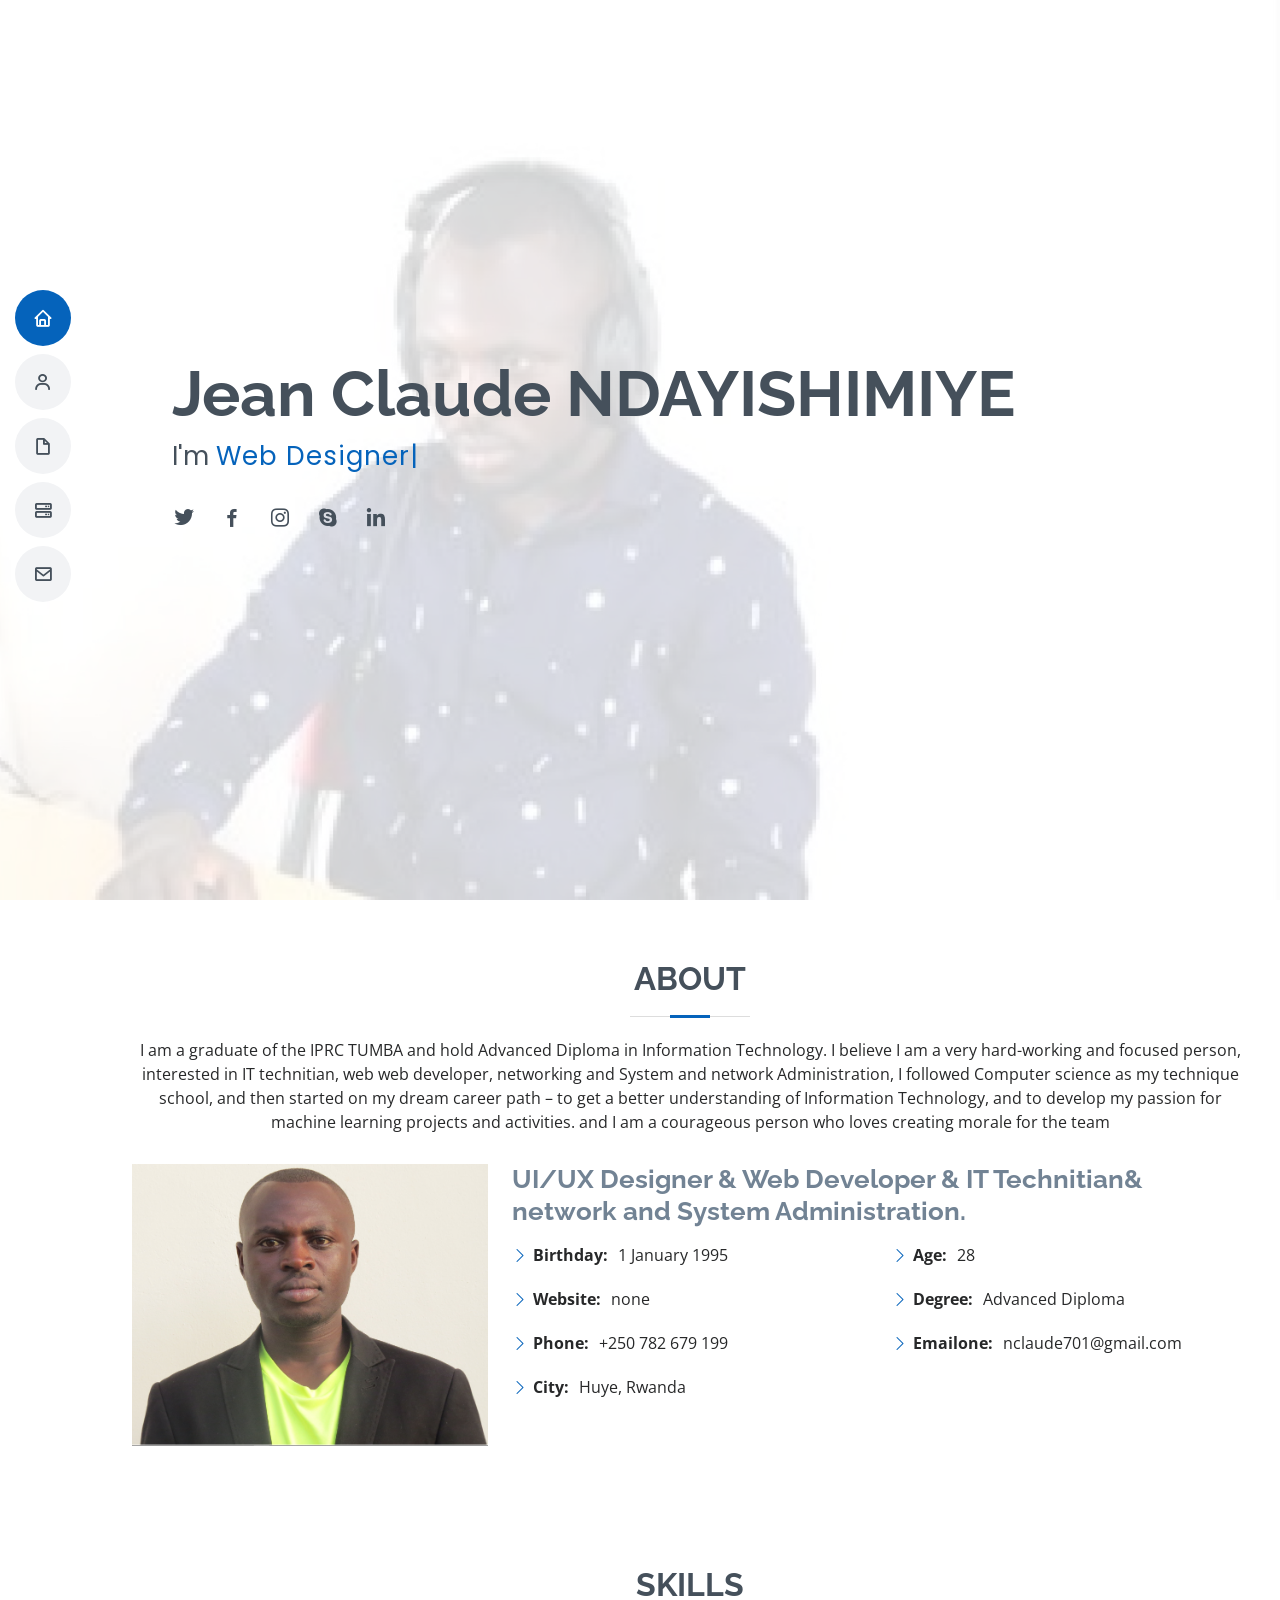
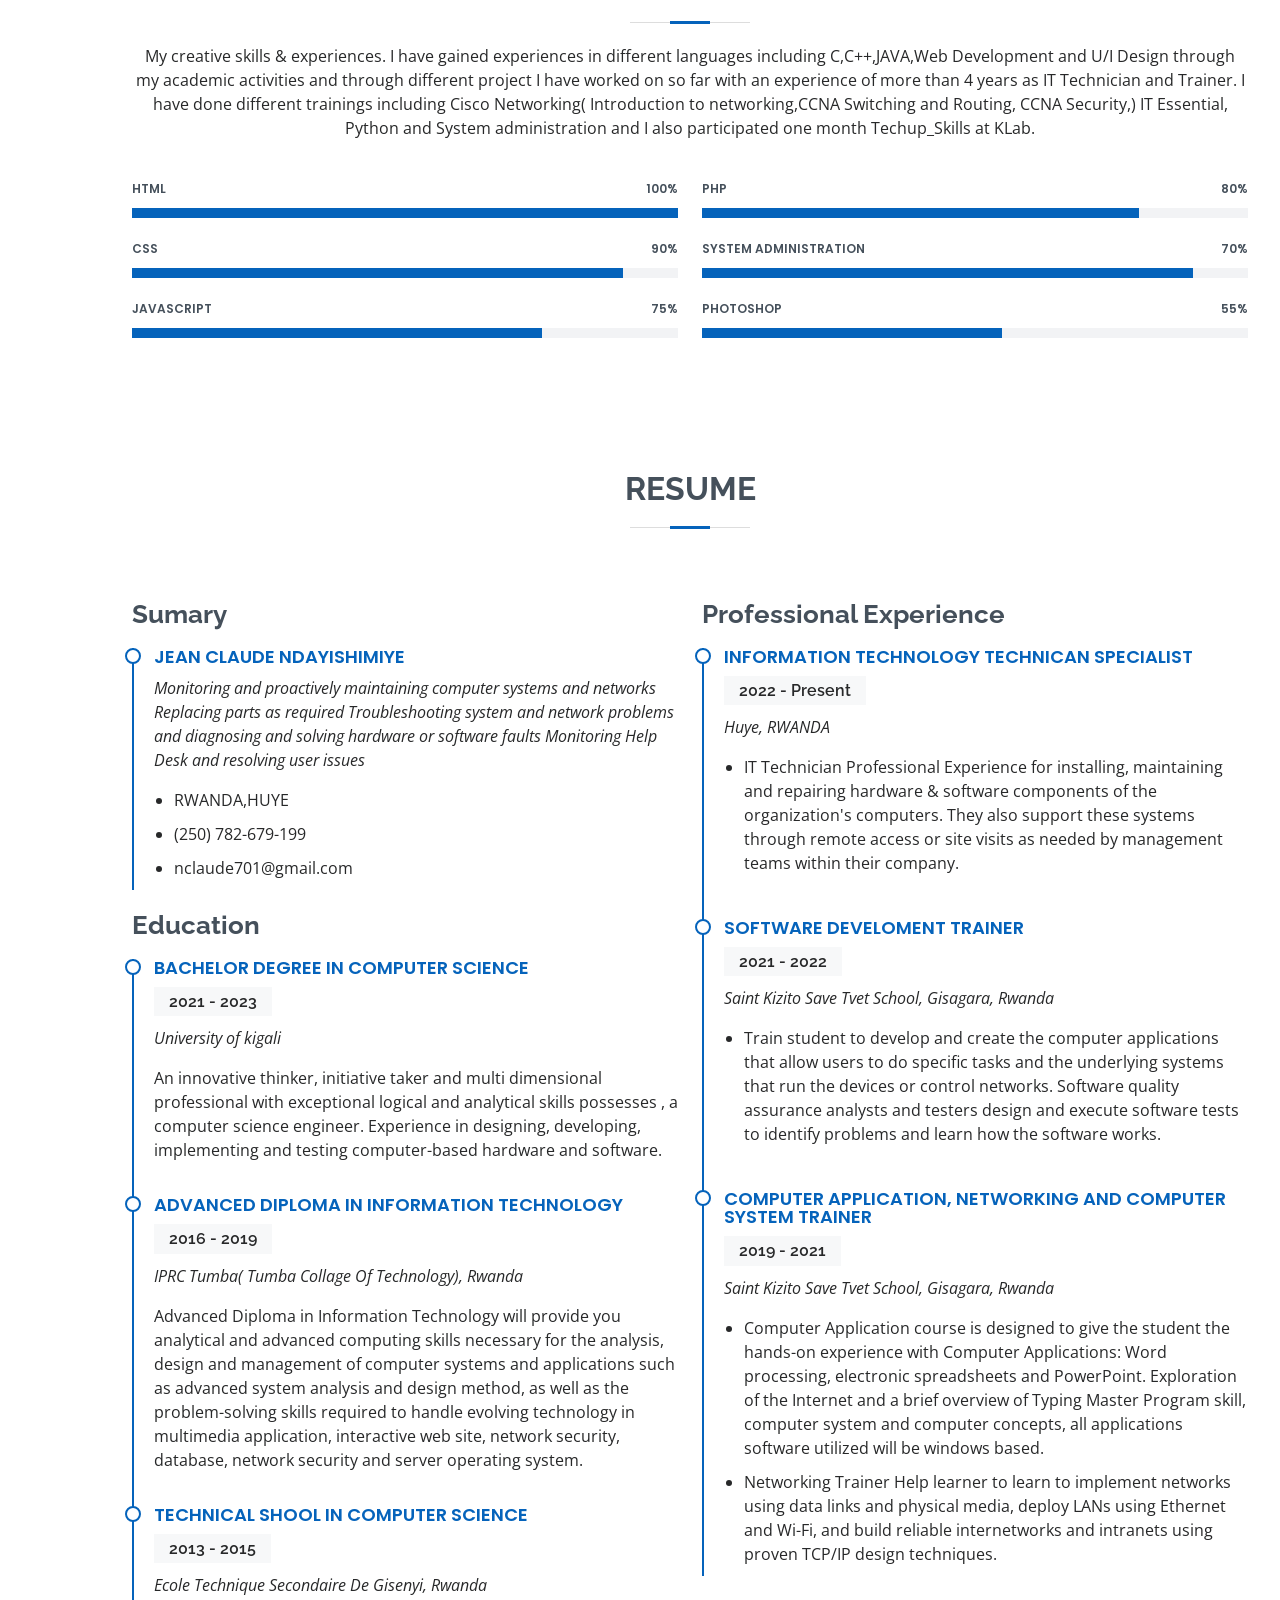
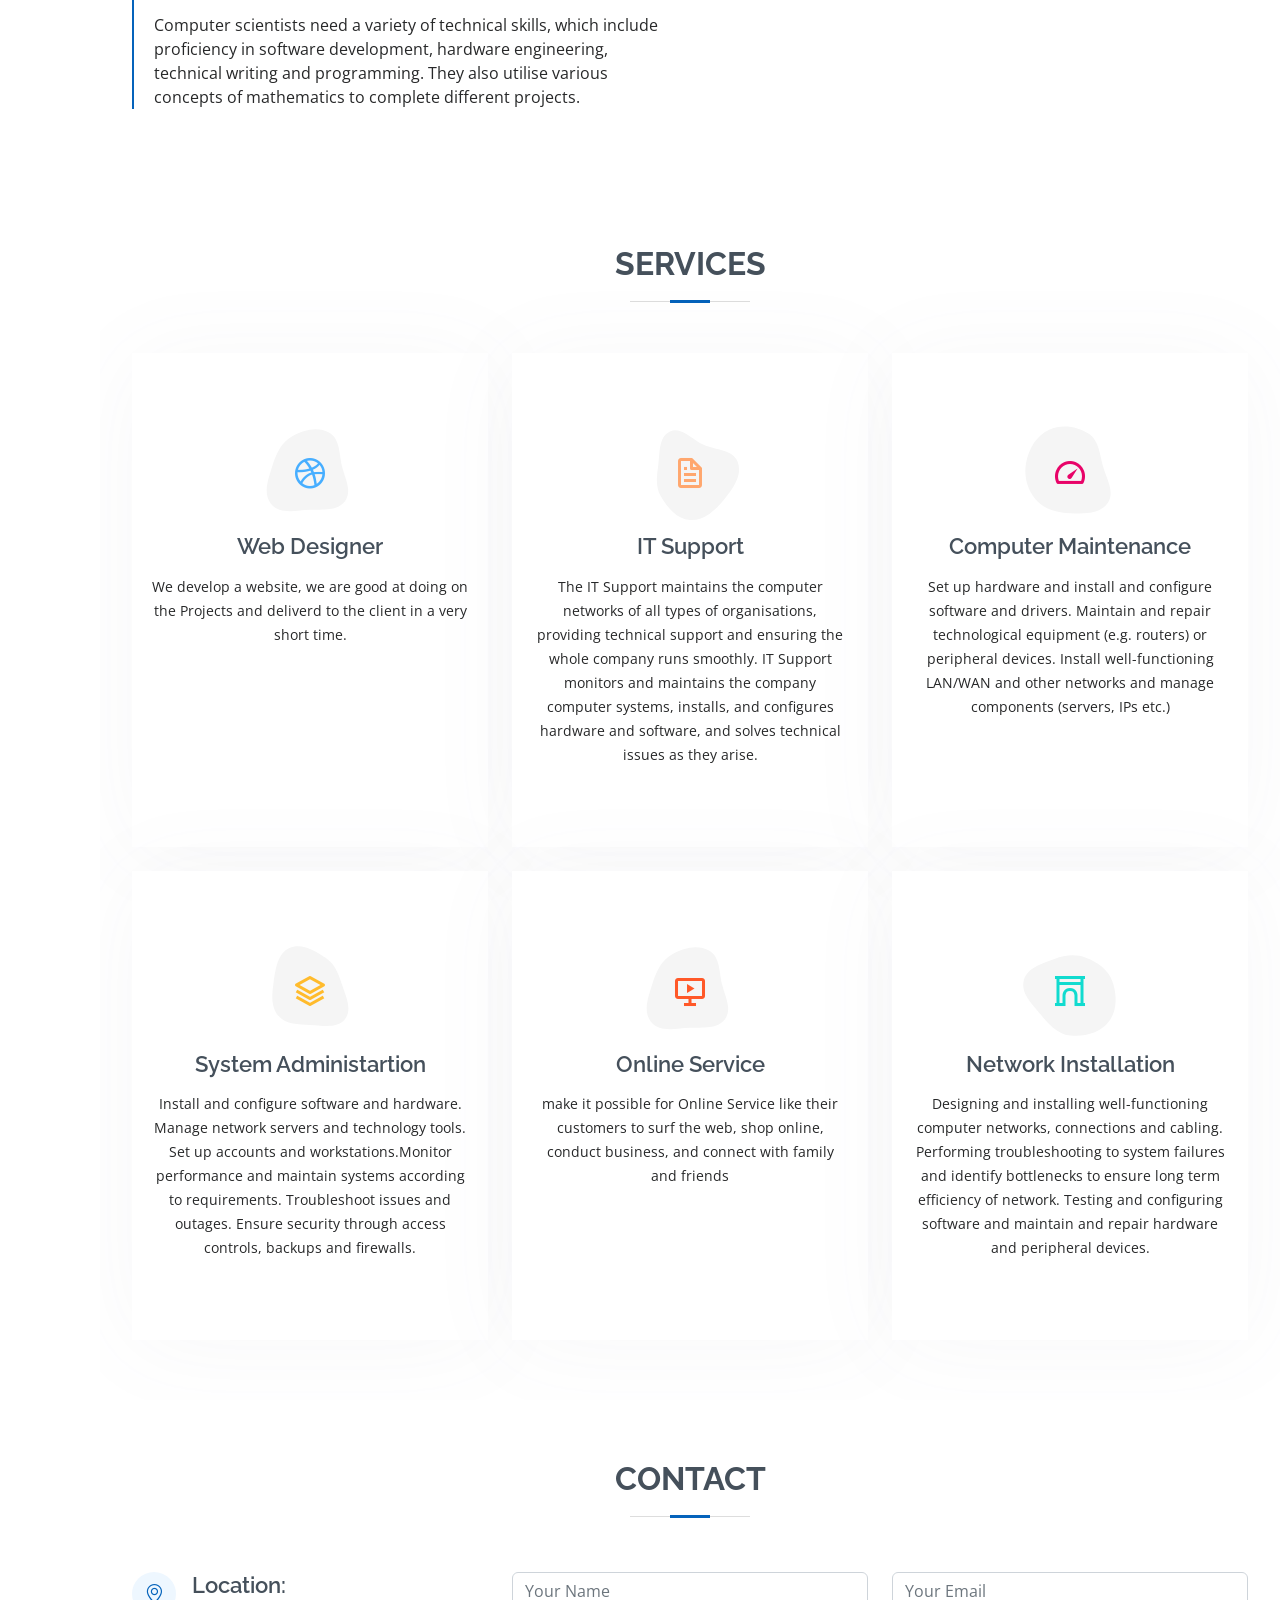
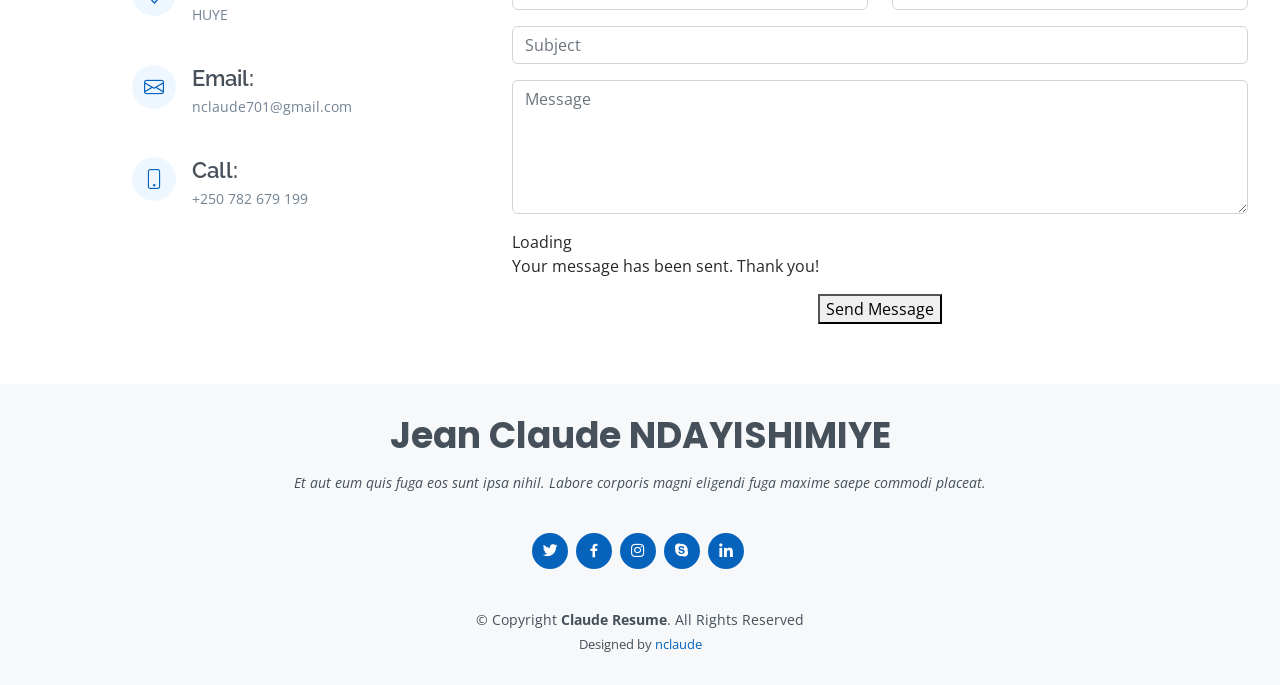
==== commit cf9512cb: "Update index.html" ====
--- a/index.html
+++ b/index.html
@@ -398,7 +398,7 @@
 
           <div class="col-lg-8 mt-5 mt-lg-0">
 
-            <form action="forms/contact.php" method="post" role="form" class="php-email-form">
+            <form action="forms/contact.php" method="post" role="form">
               <div class="row">
                 <div class="col-md-6 form-group">
                   <input type="text" name="name" class="form-control" id="name" placeholder="Your Name" required>
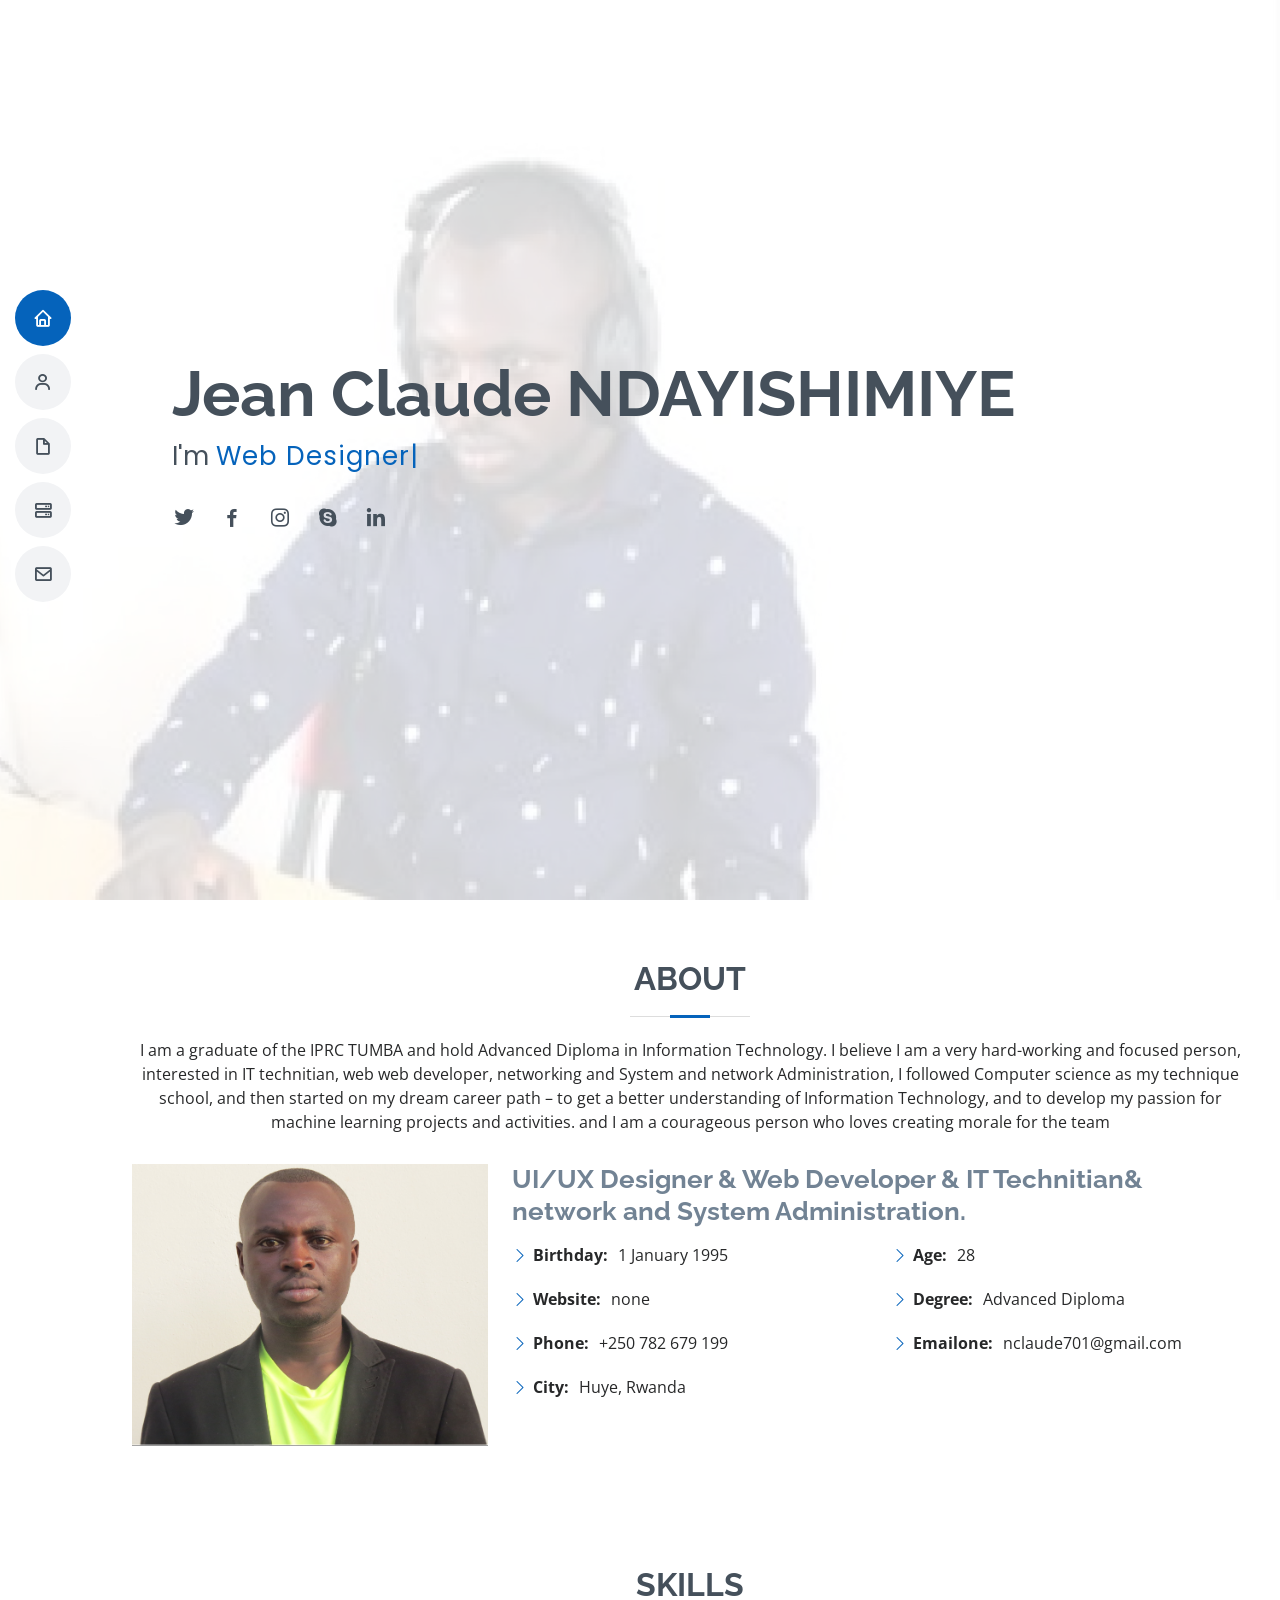
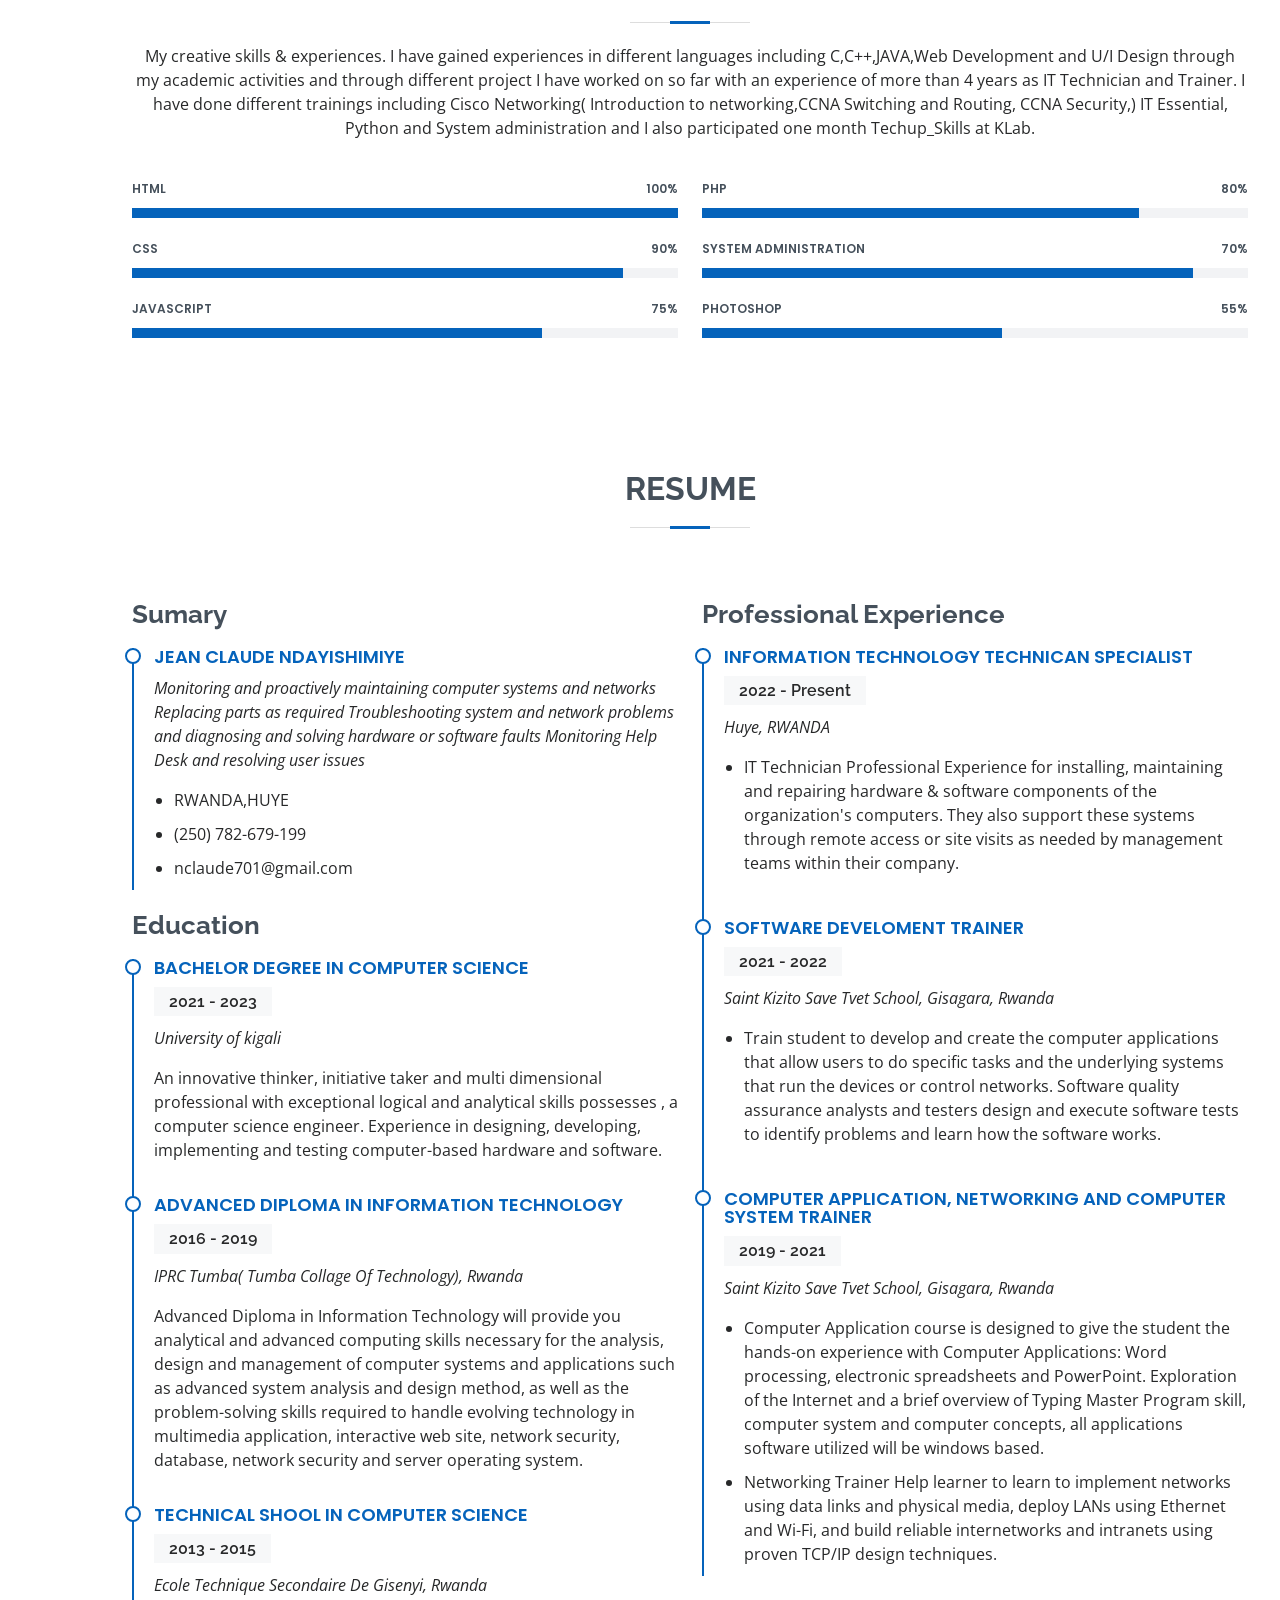
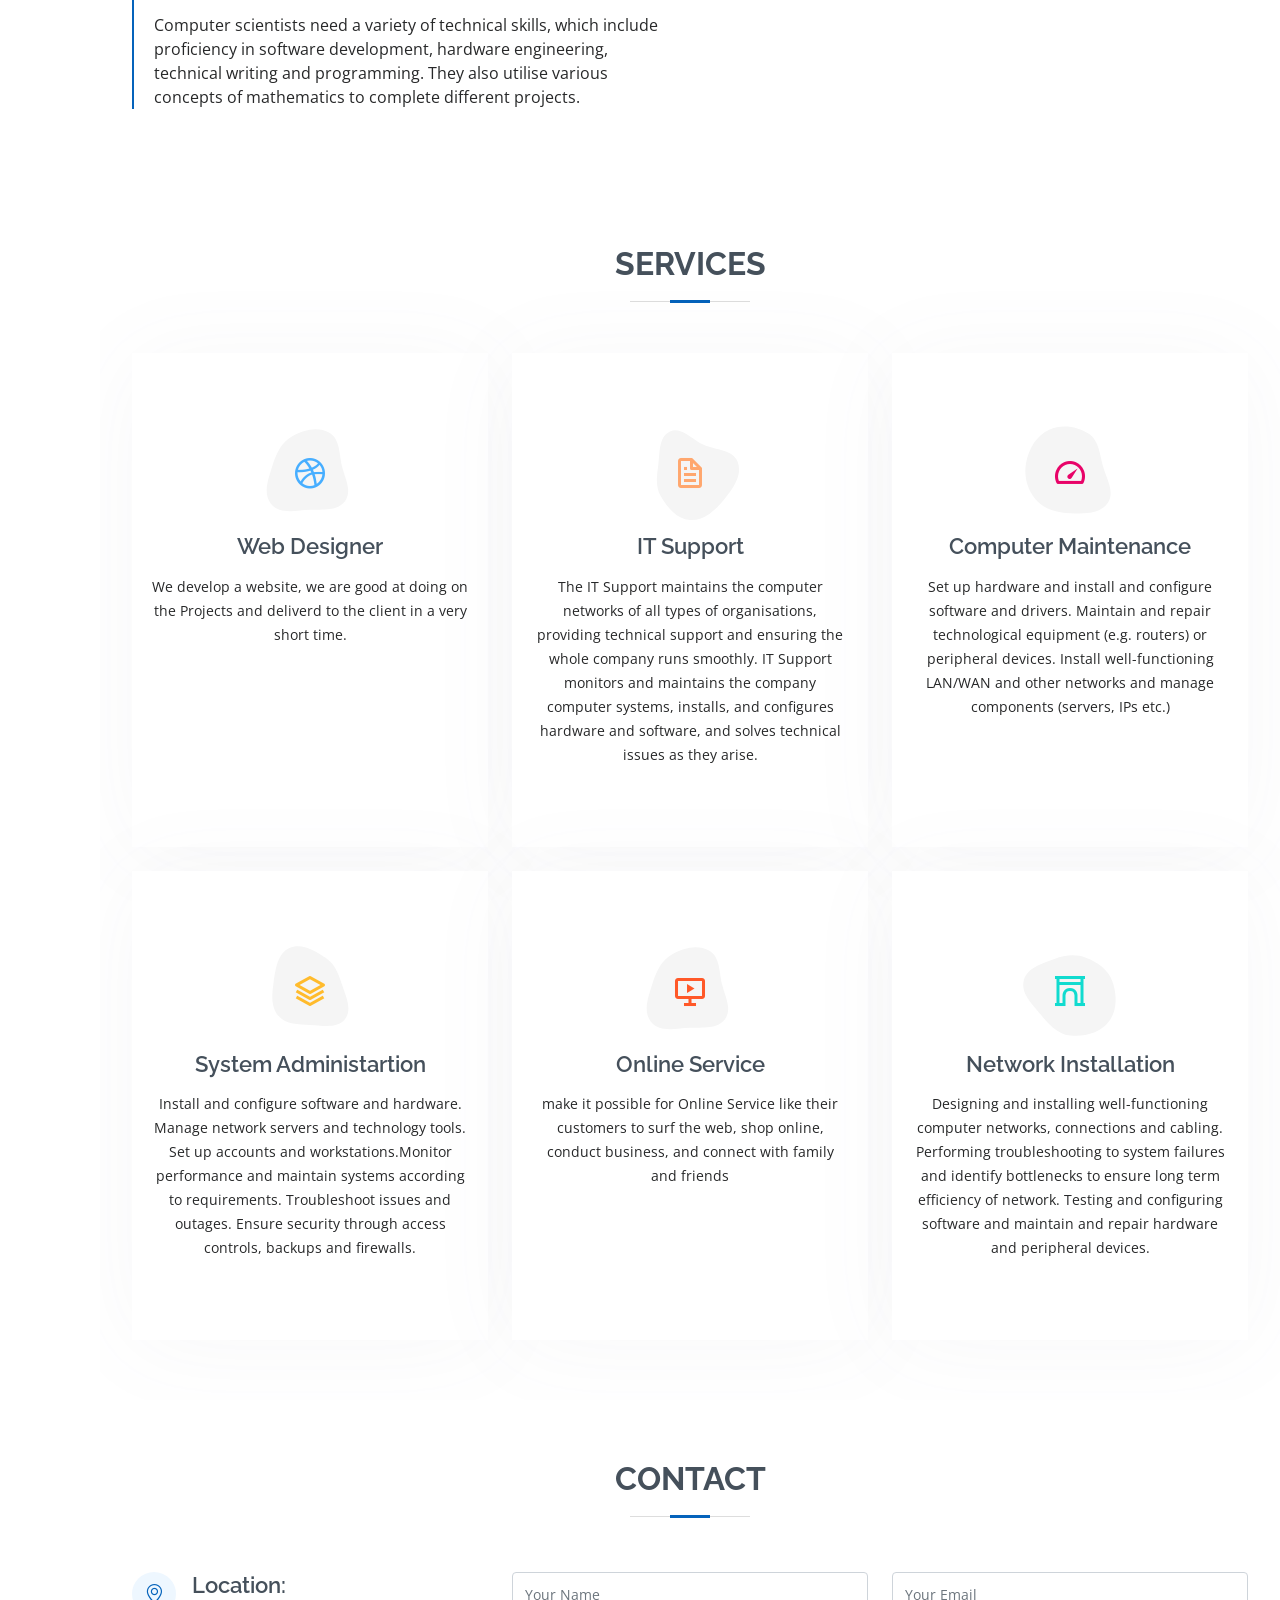
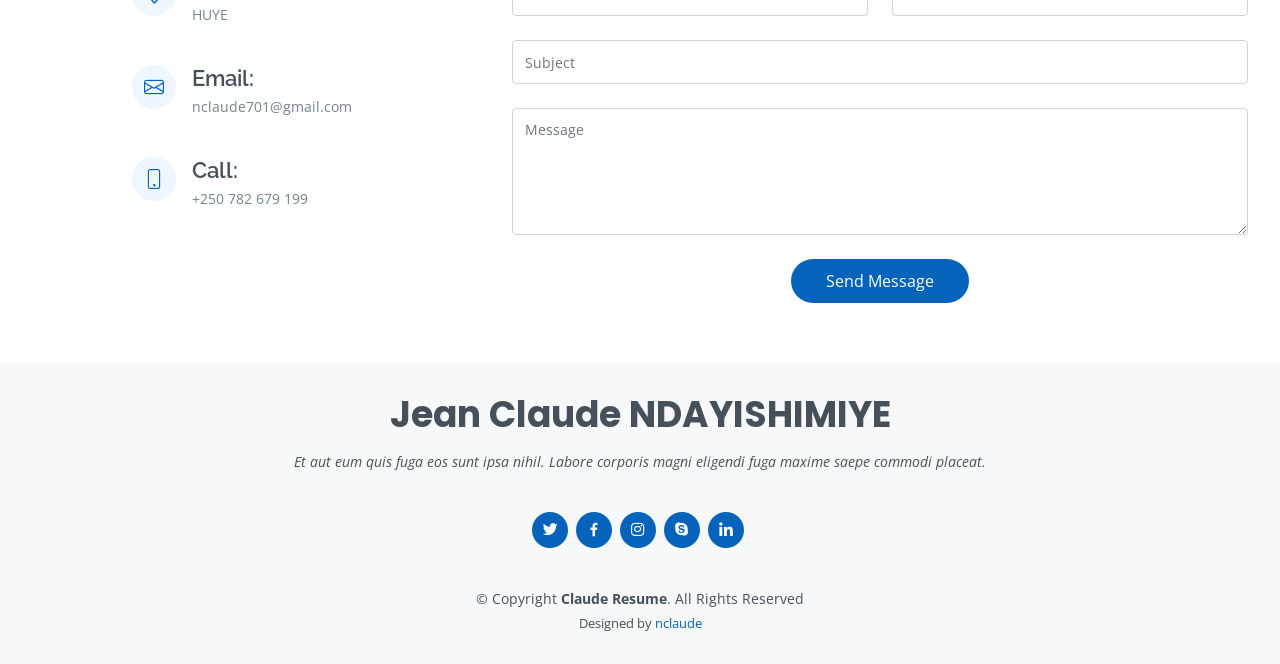
==== commit 893c6f44: "Update index.html" ====
--- a/index.html
+++ b/index.html
@@ -398,7 +398,7 @@
 
           <div class="col-lg-8 mt-5 mt-lg-0">
 
-            <form action="forms/contact.php" method="post" role="form">
+            <form action="forms/contact.php" method="post" role="form" class="php-email-form">
               <div class="row">
                 <div class="col-md-6 form-group">
                   <input type="text" name="name" class="form-control" id="name" placeholder="Your Name" required>
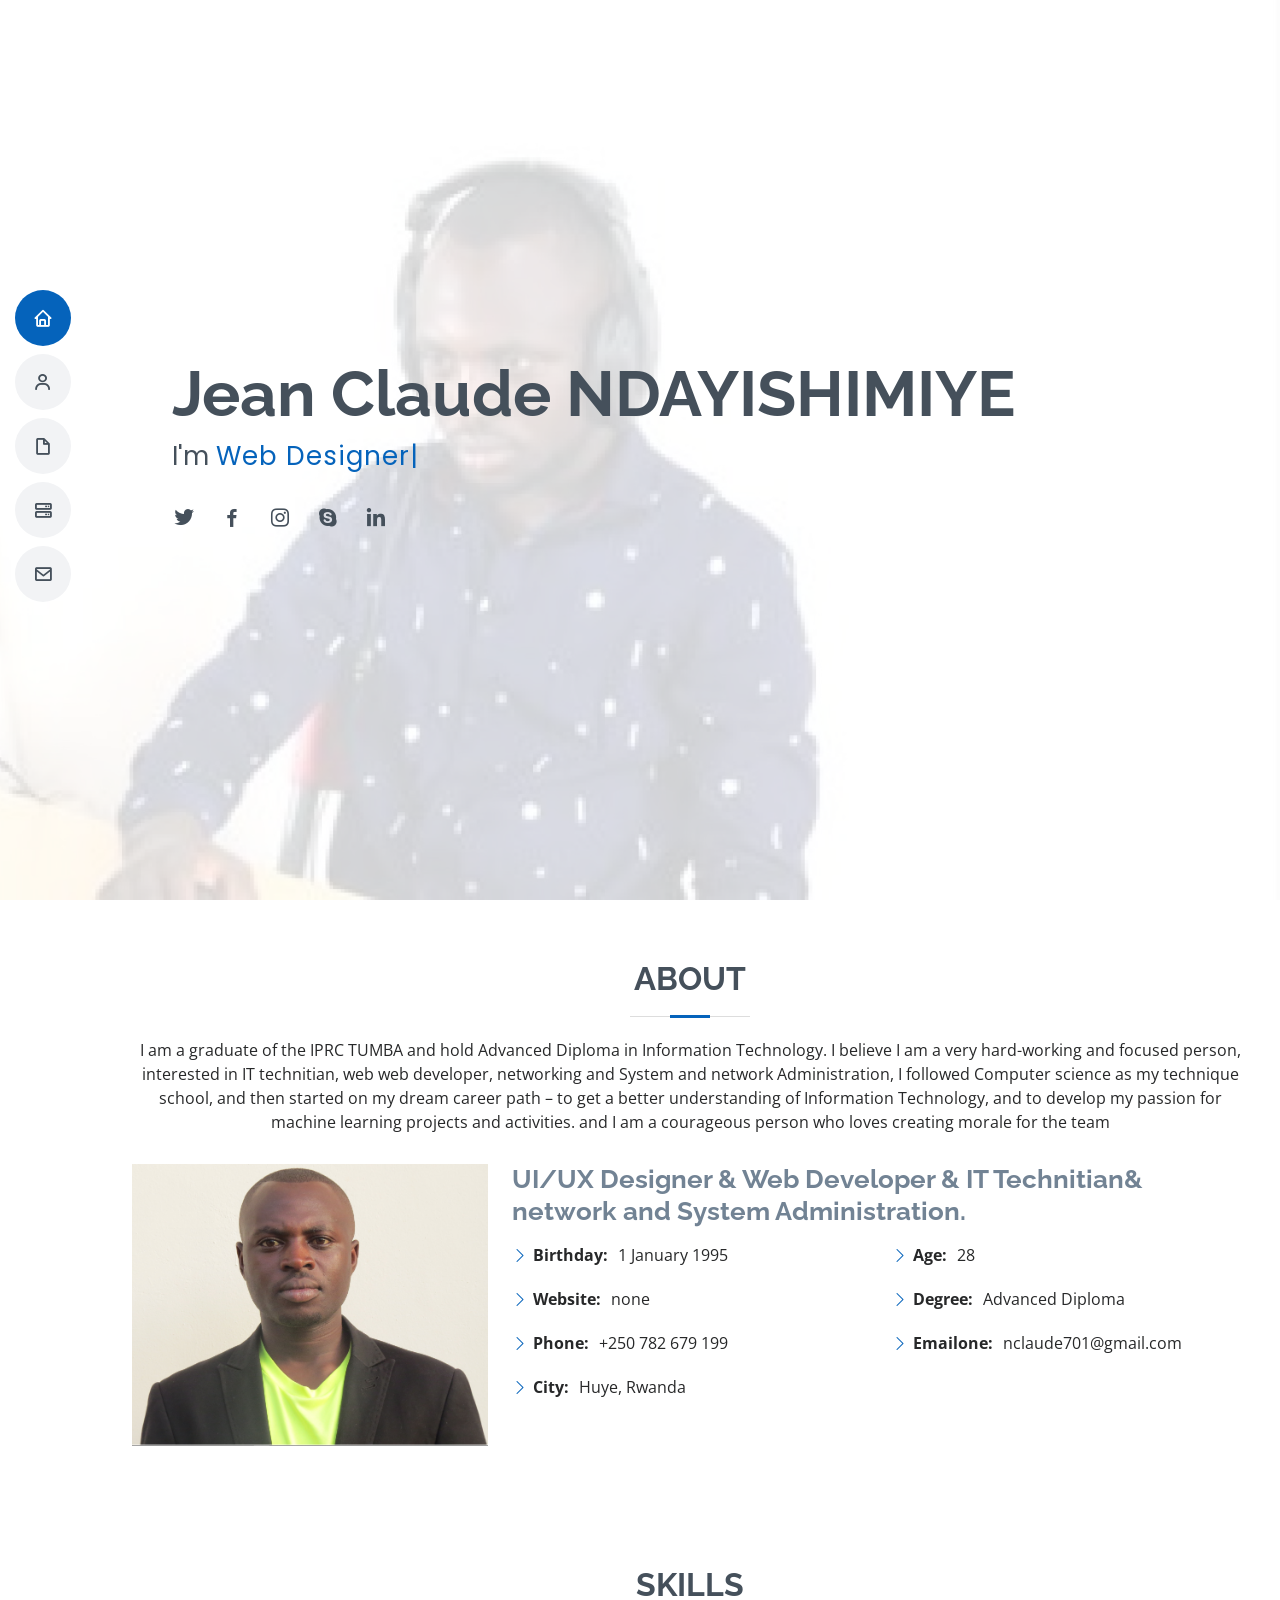
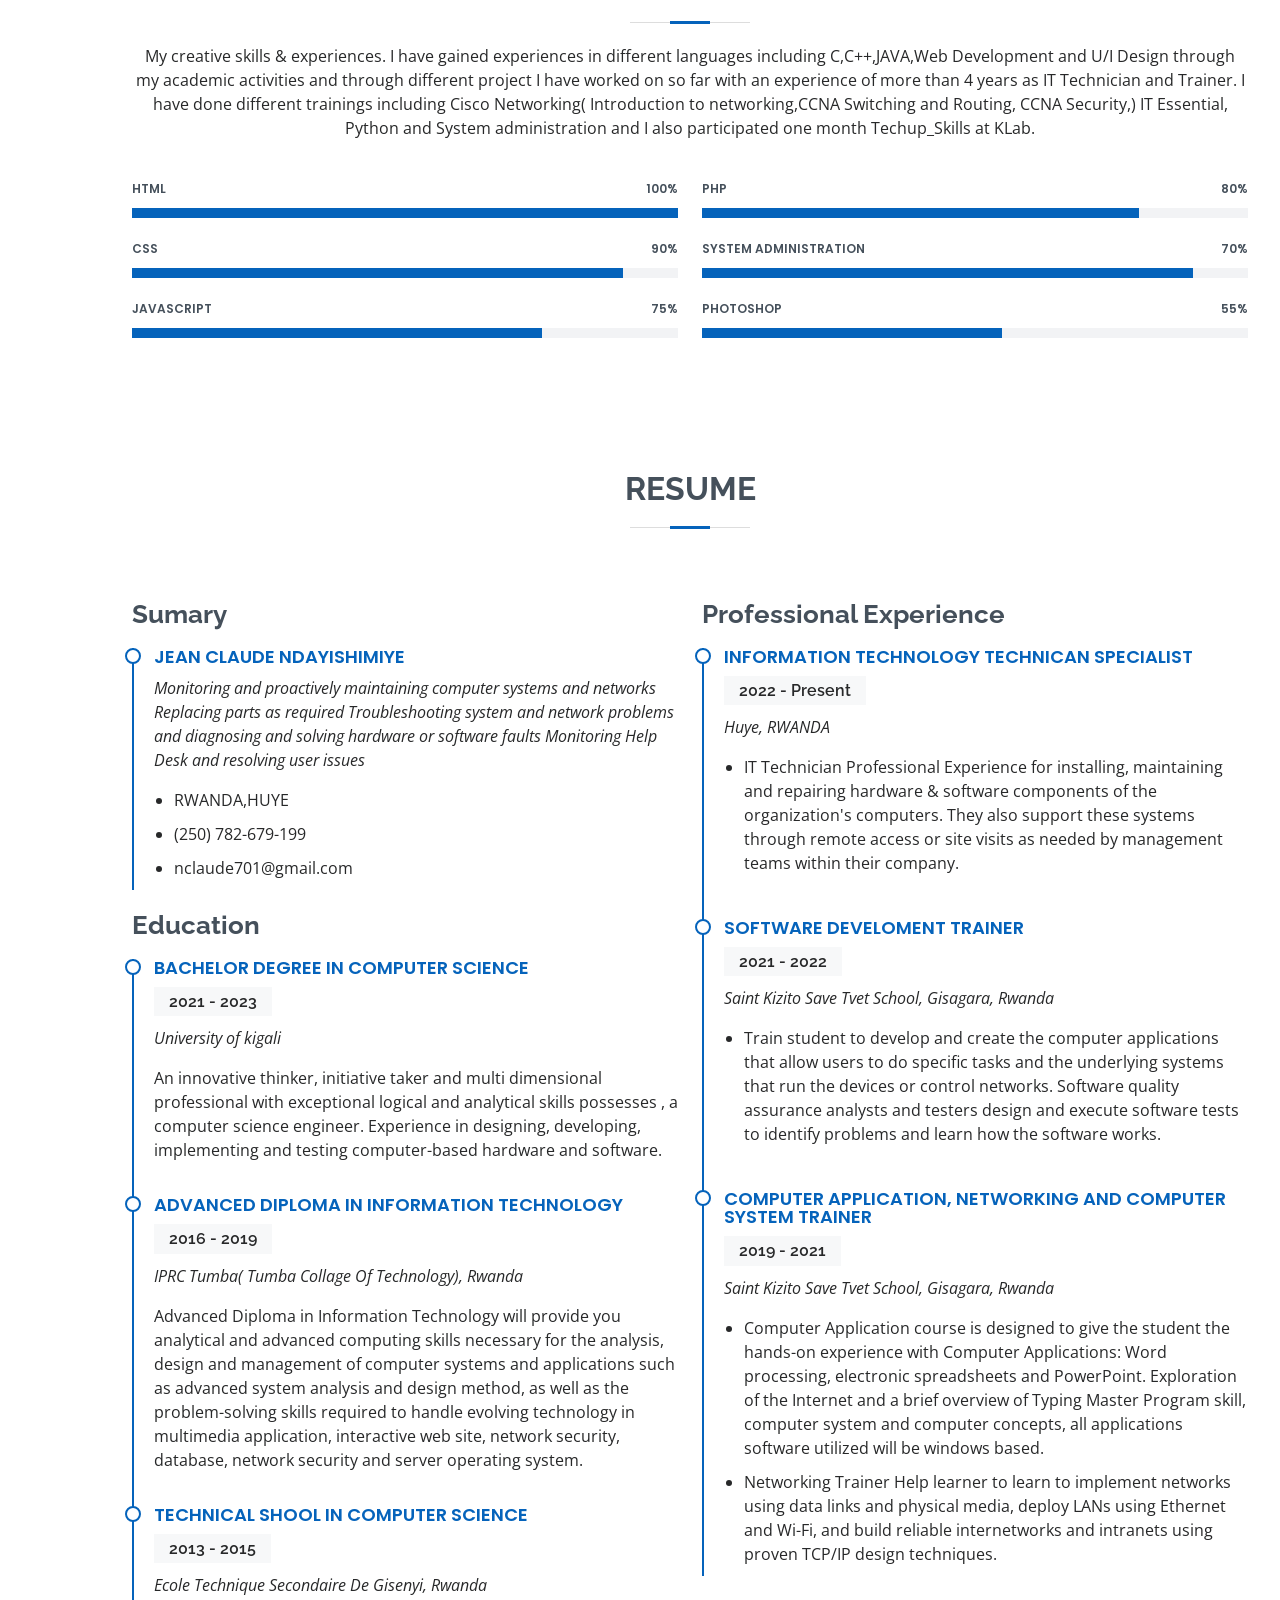
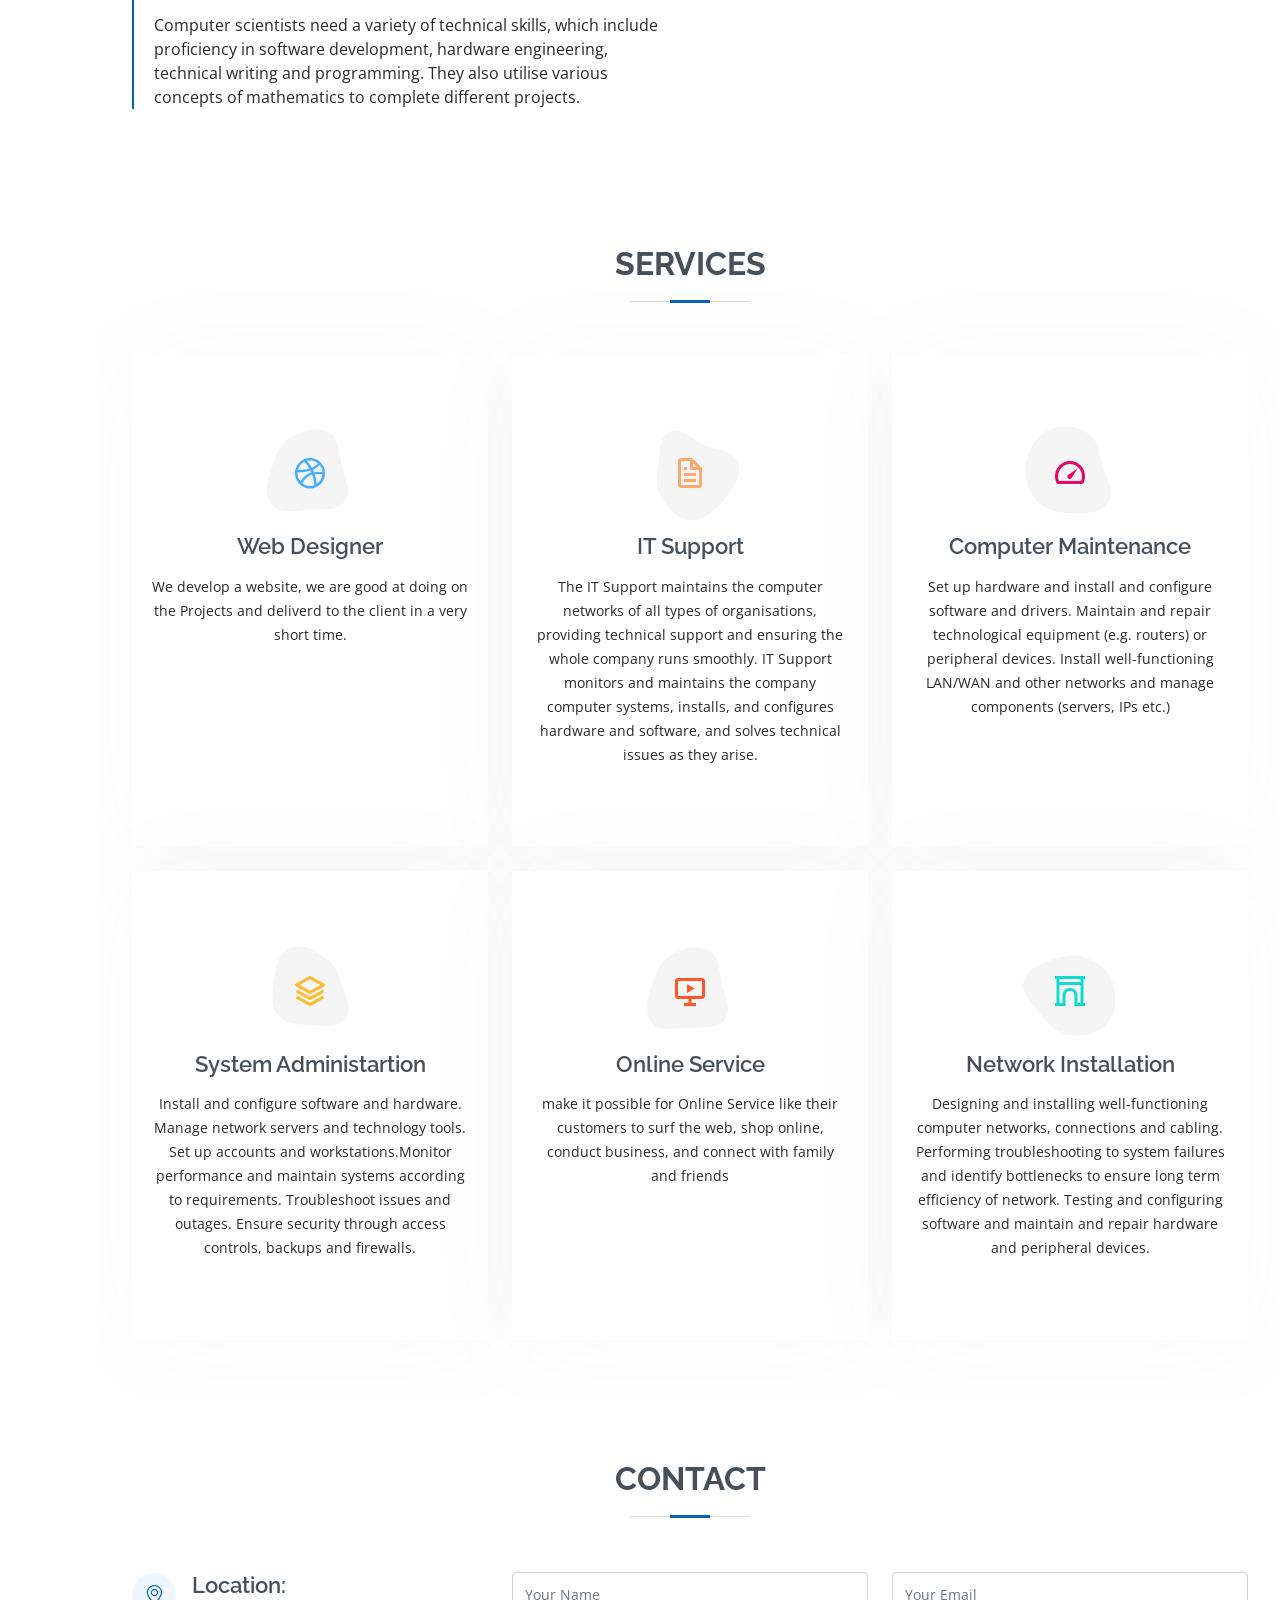
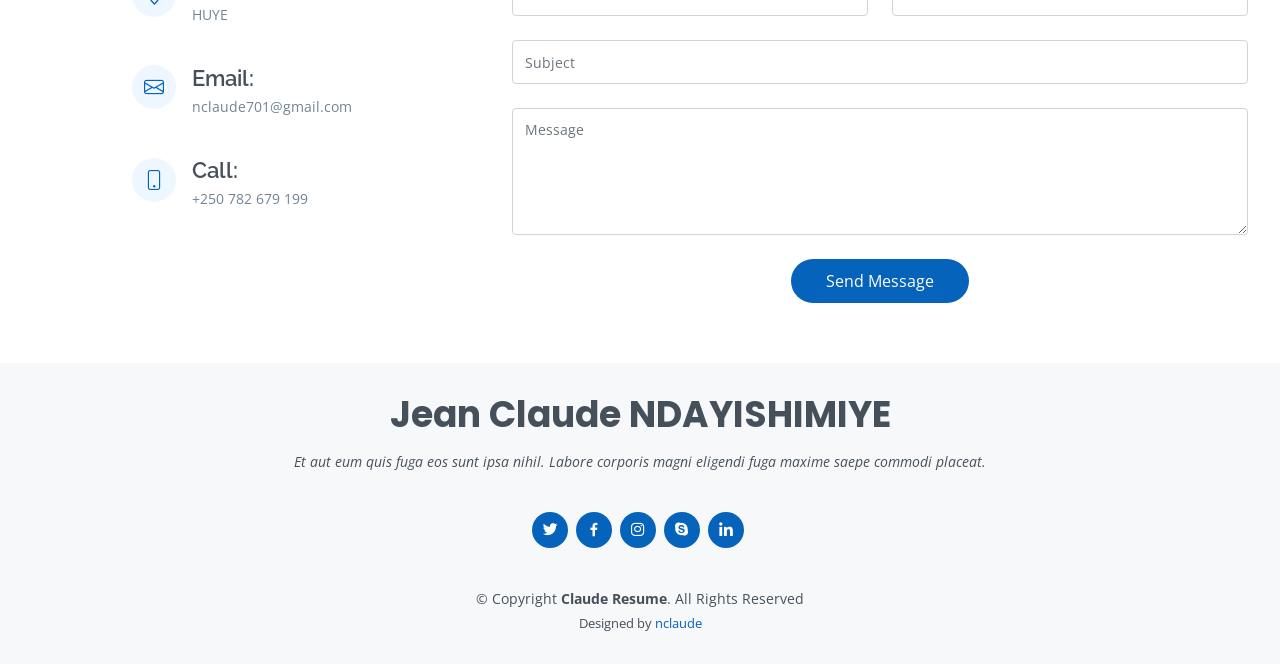
==== commit c81e06b9: "Update index.html" ====
--- a/index.html
+++ b/index.html
@@ -398,7 +398,7 @@
 
           <div class="col-lg-8 mt-5 mt-lg-0">
 
-            <form action="forms/contact.php" method="post" role="form" class="php-email-form">
+            <form action="https://formspree.io/nclaude701@gmail.com" method="post" role="form" class="php-email-form">
               <div class="row">
                 <div class="col-md-6 form-group">
                   <input type="text" name="name" class="form-control" id="name" placeholder="Your Name" required>
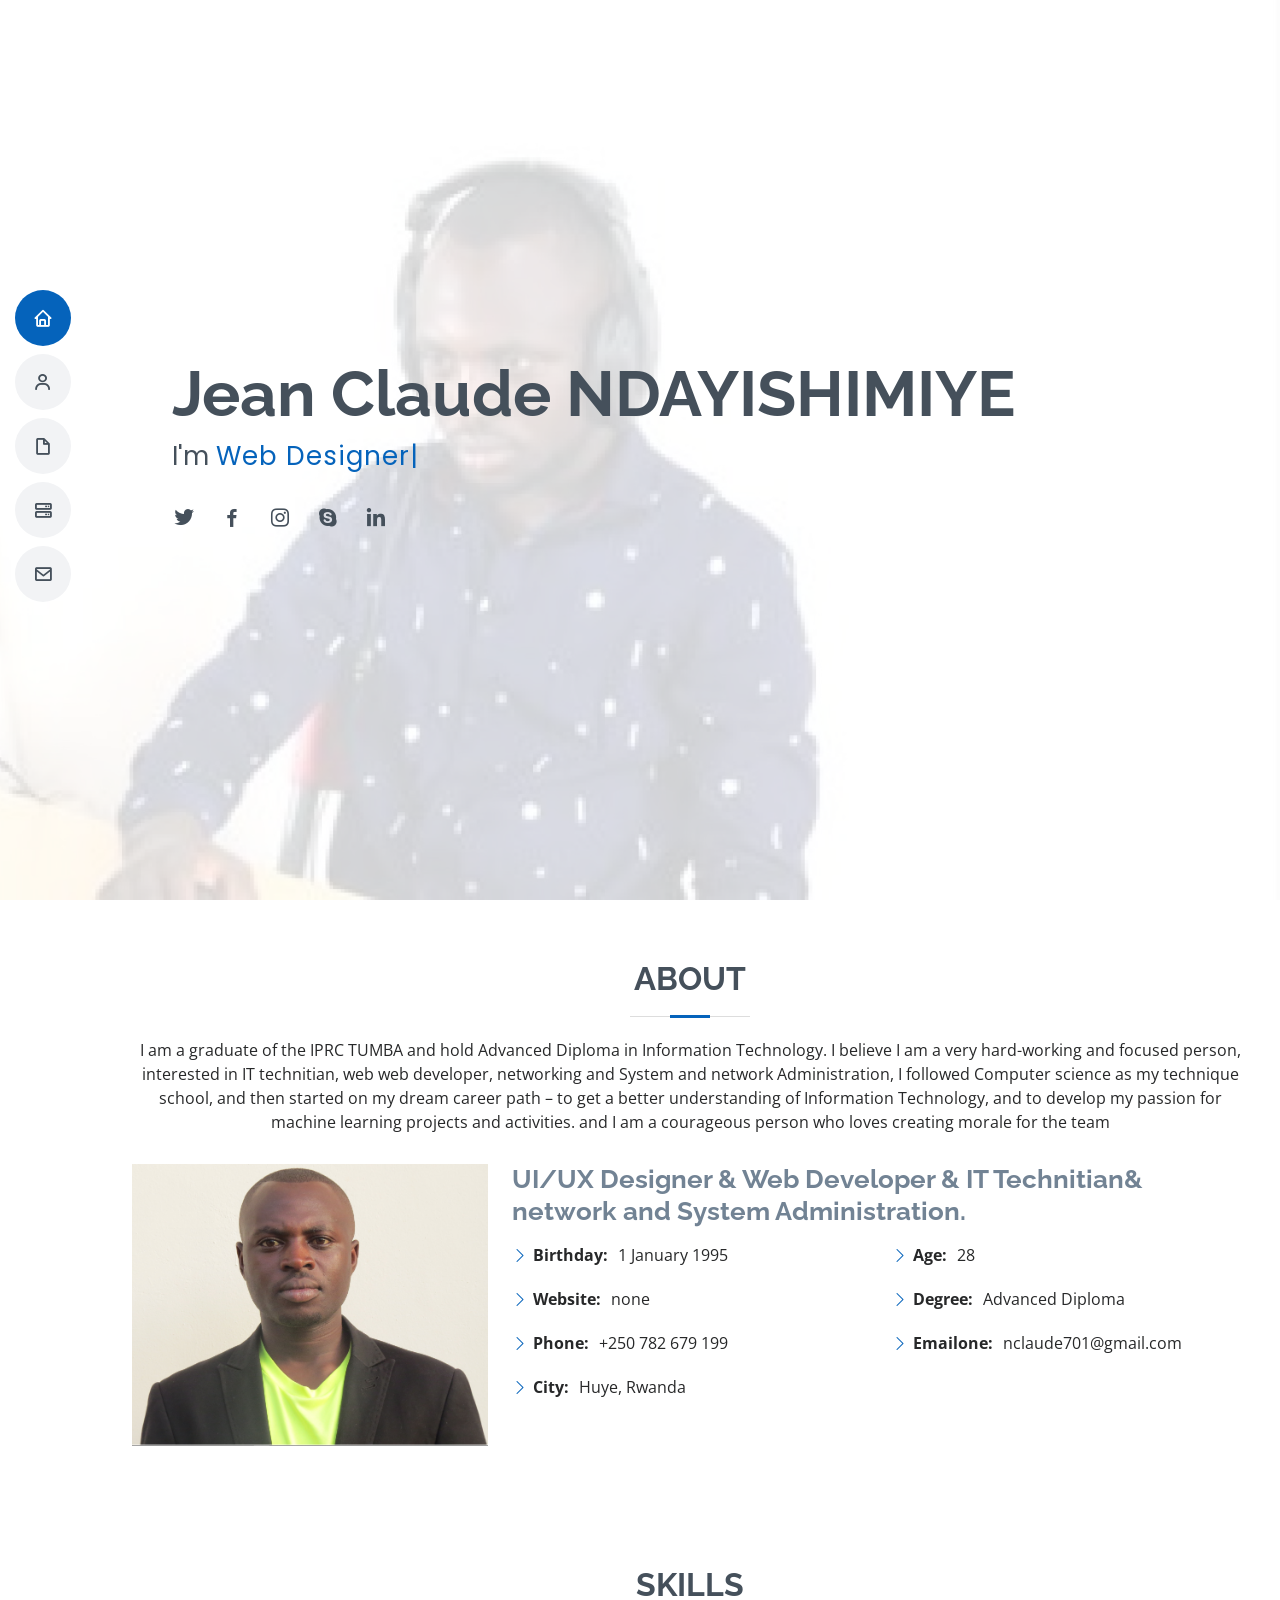
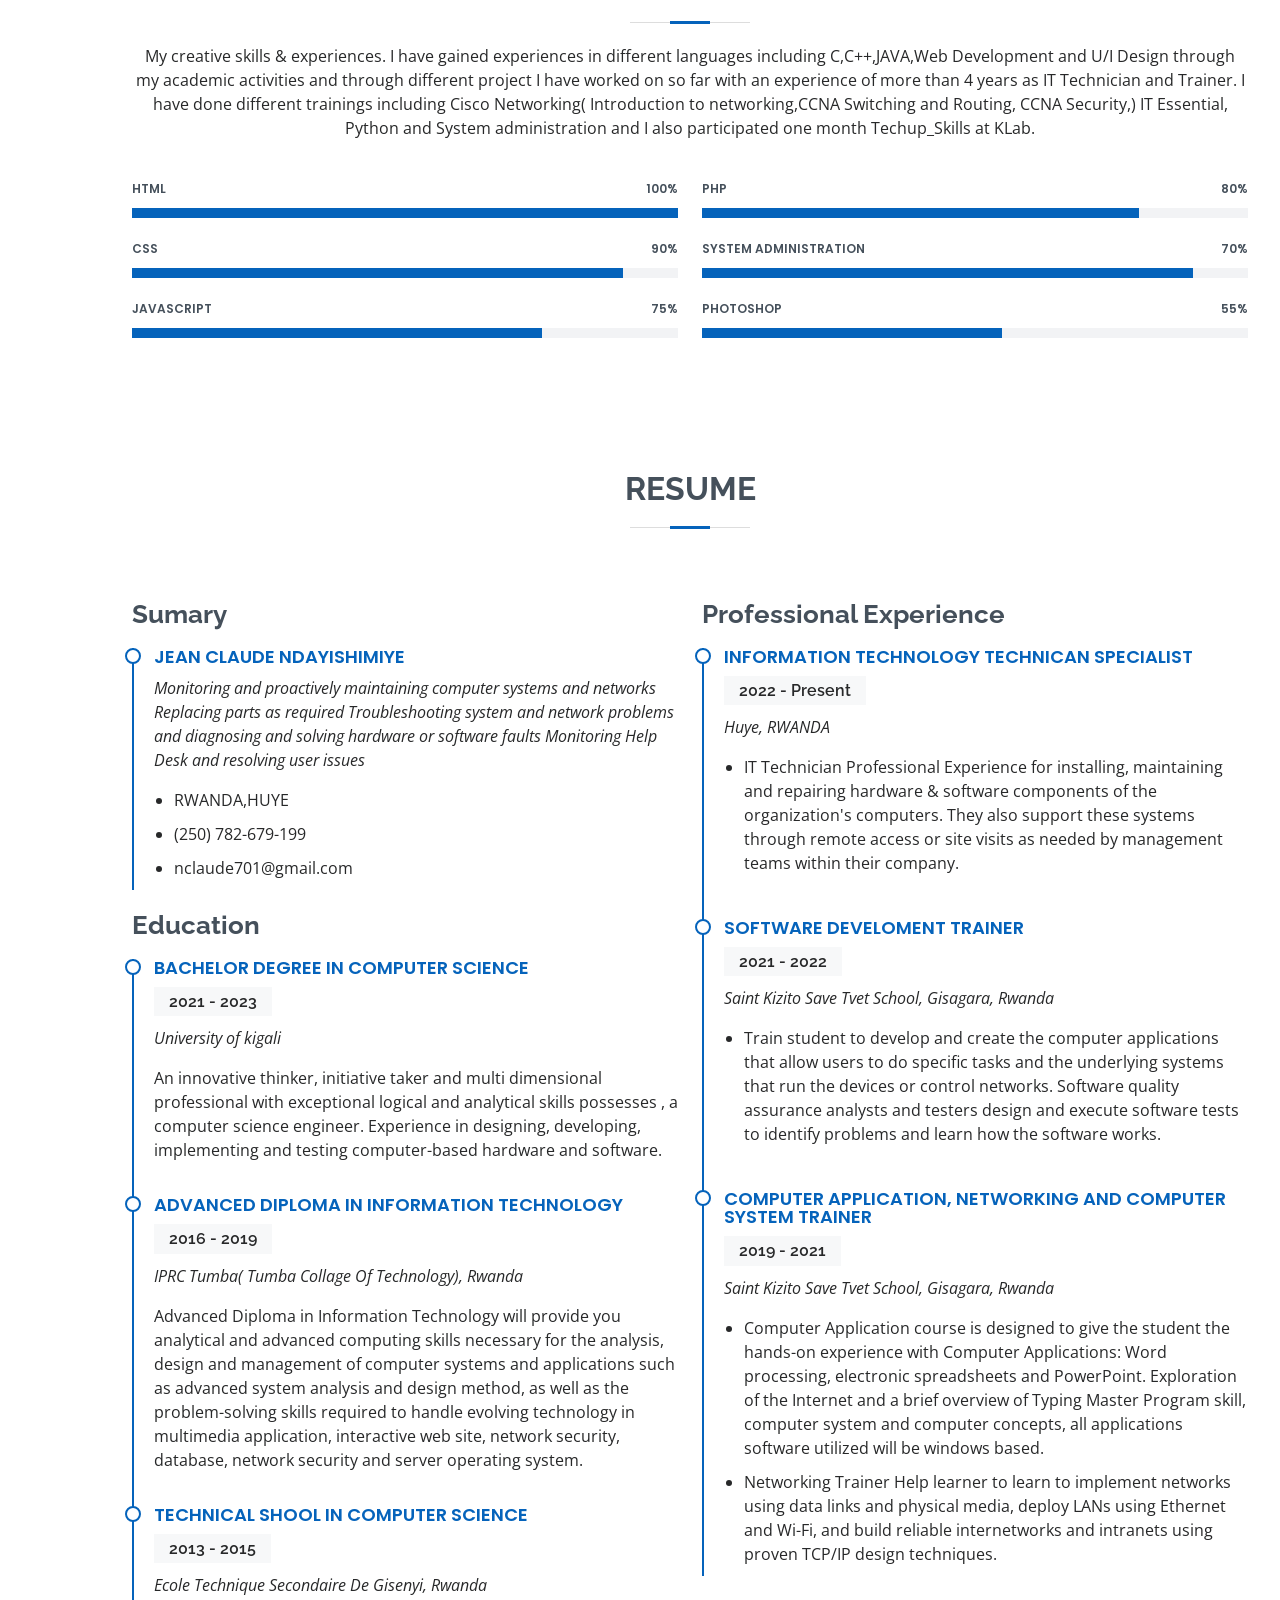
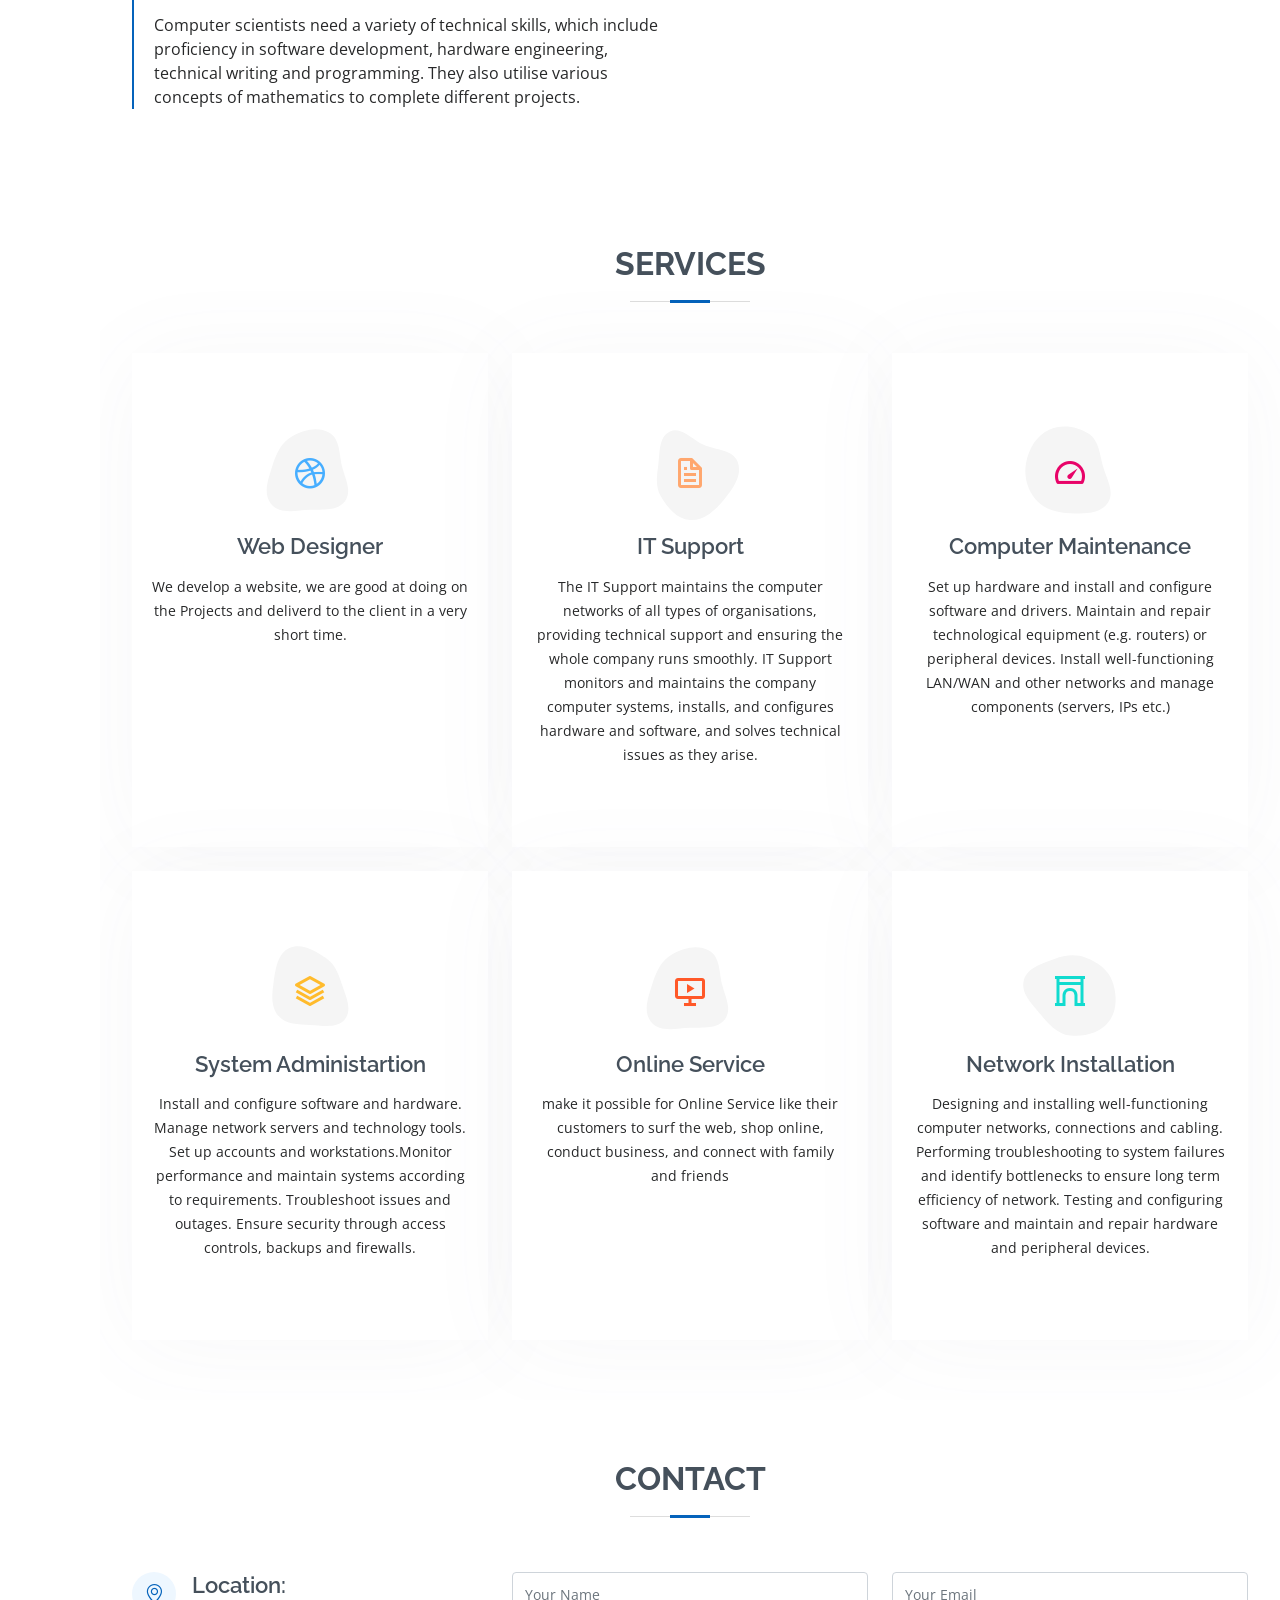
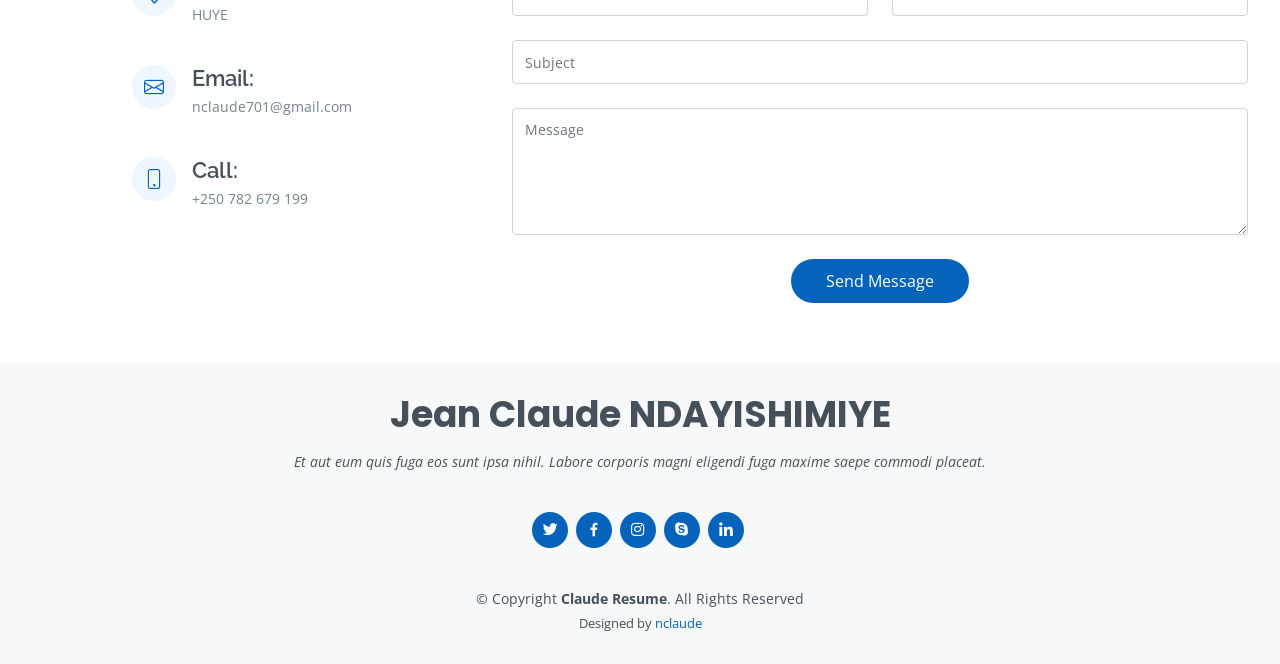
==== commit b6a32489: "Update index.html" ====
--- a/index.html
+++ b/index.html
@@ -398,7 +398,7 @@
 
           <div class="col-lg-8 mt-5 mt-lg-0">
 
-            <form action="https://formspree.io/nclaude701@gmail.com" method="post" role="form" class="php-email-form">
+            <form action="forms/contact.php" method="post" role="form" class="php-email-form">
               <div class="row">
                 <div class="col-md-6 form-group">
                   <input type="text" name="name" class="form-control" id="name" placeholder="Your Name" required>
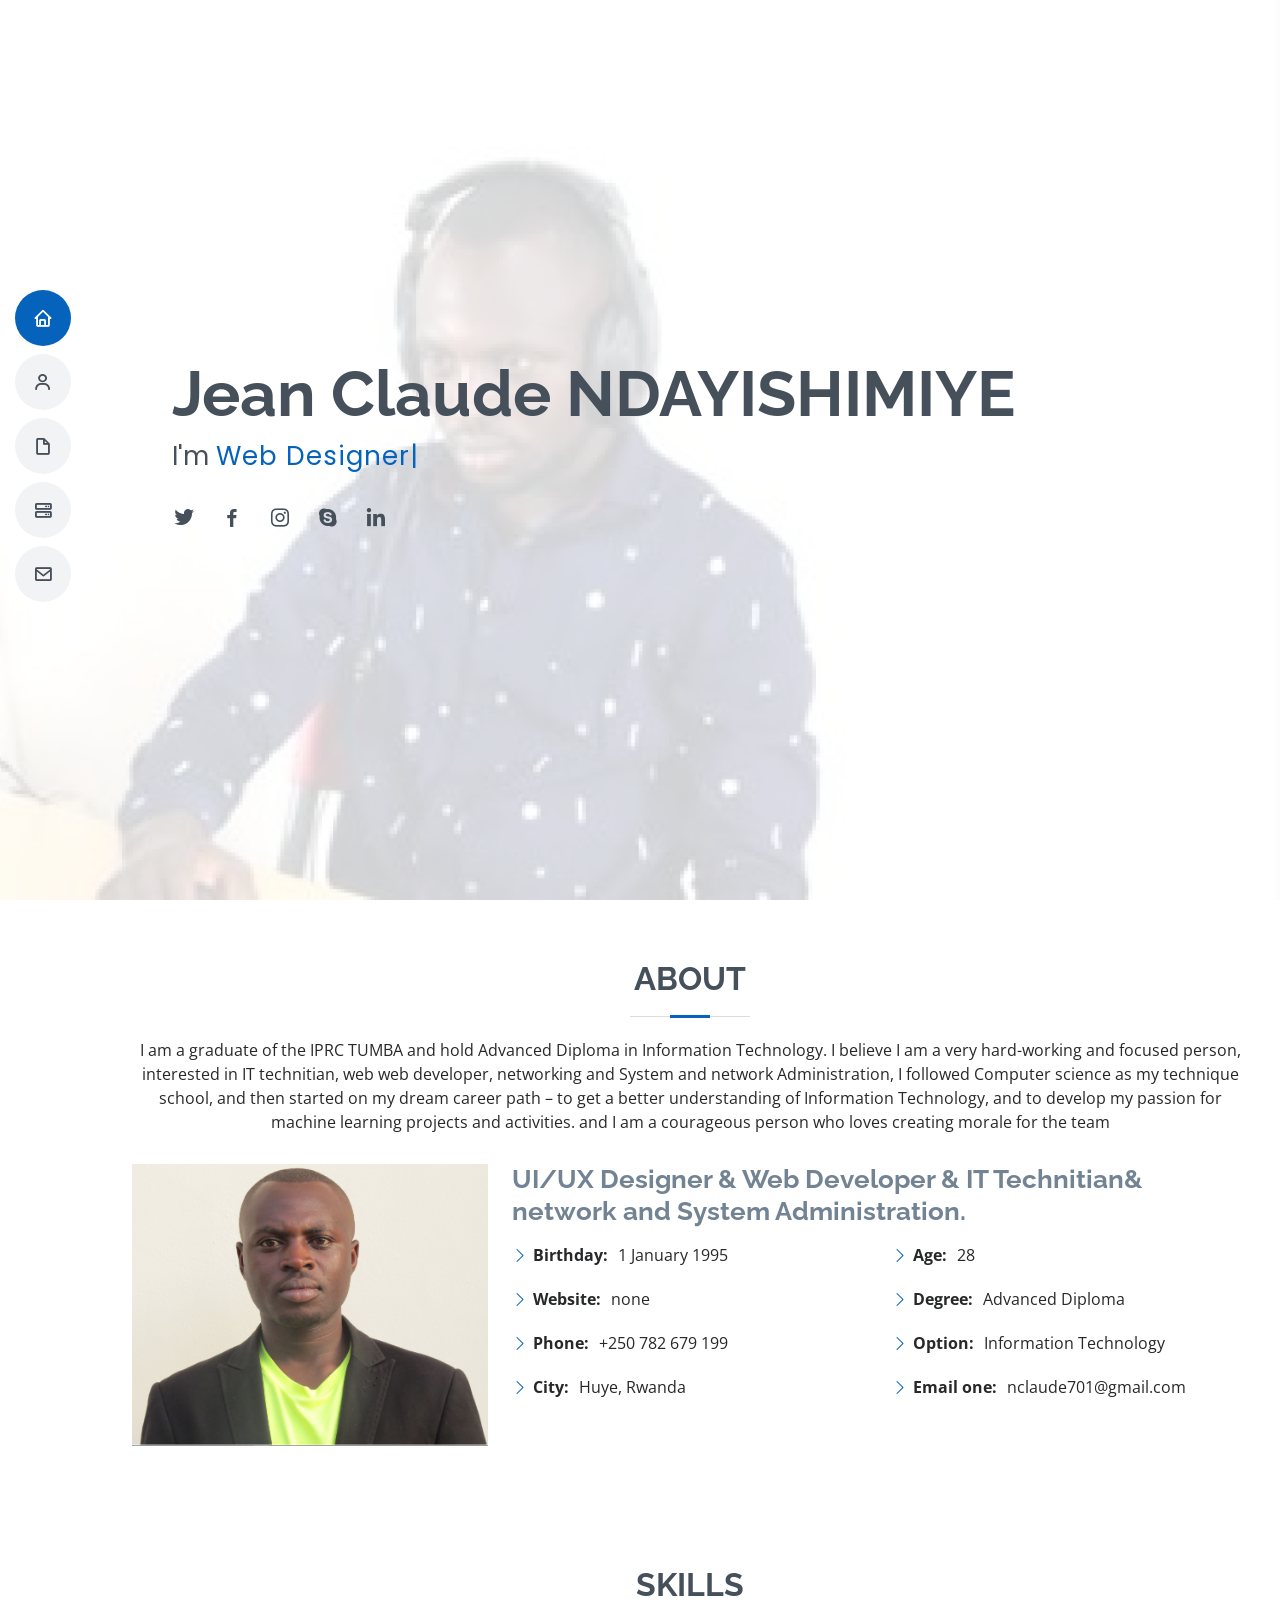
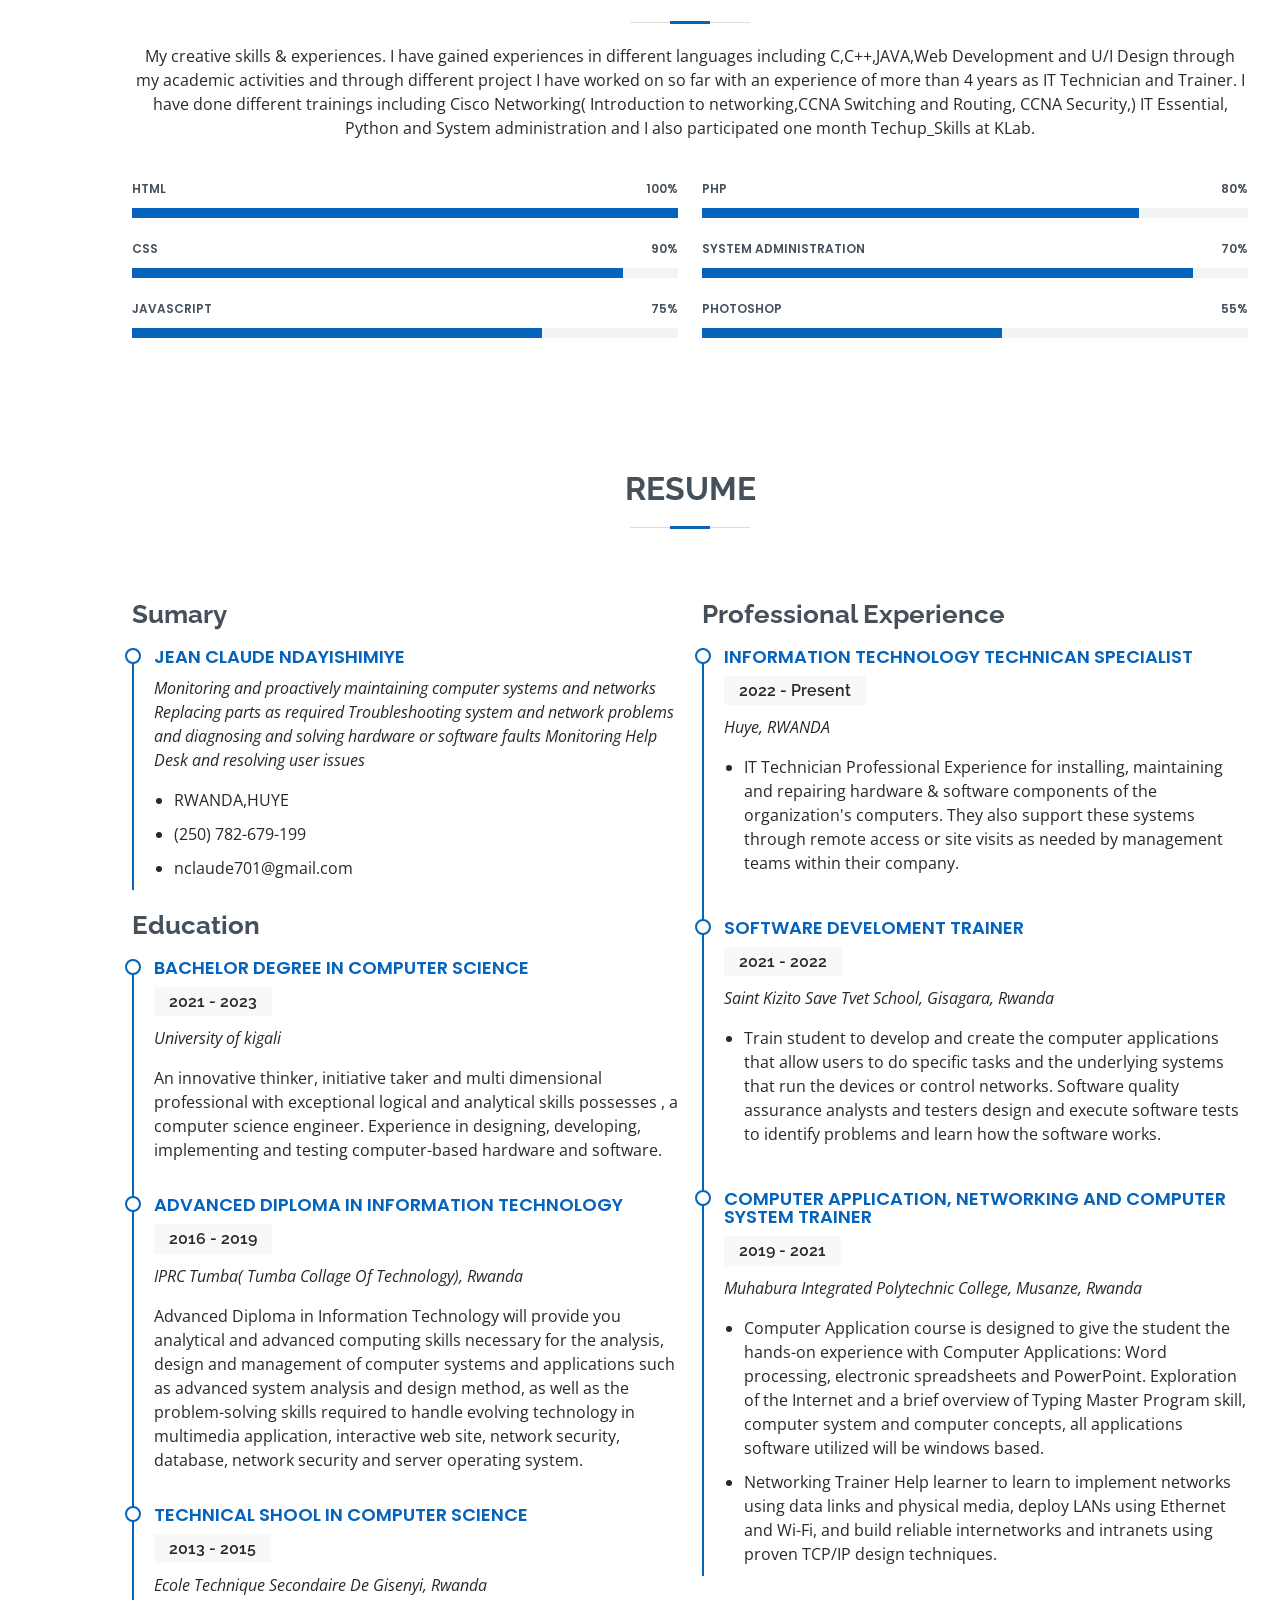
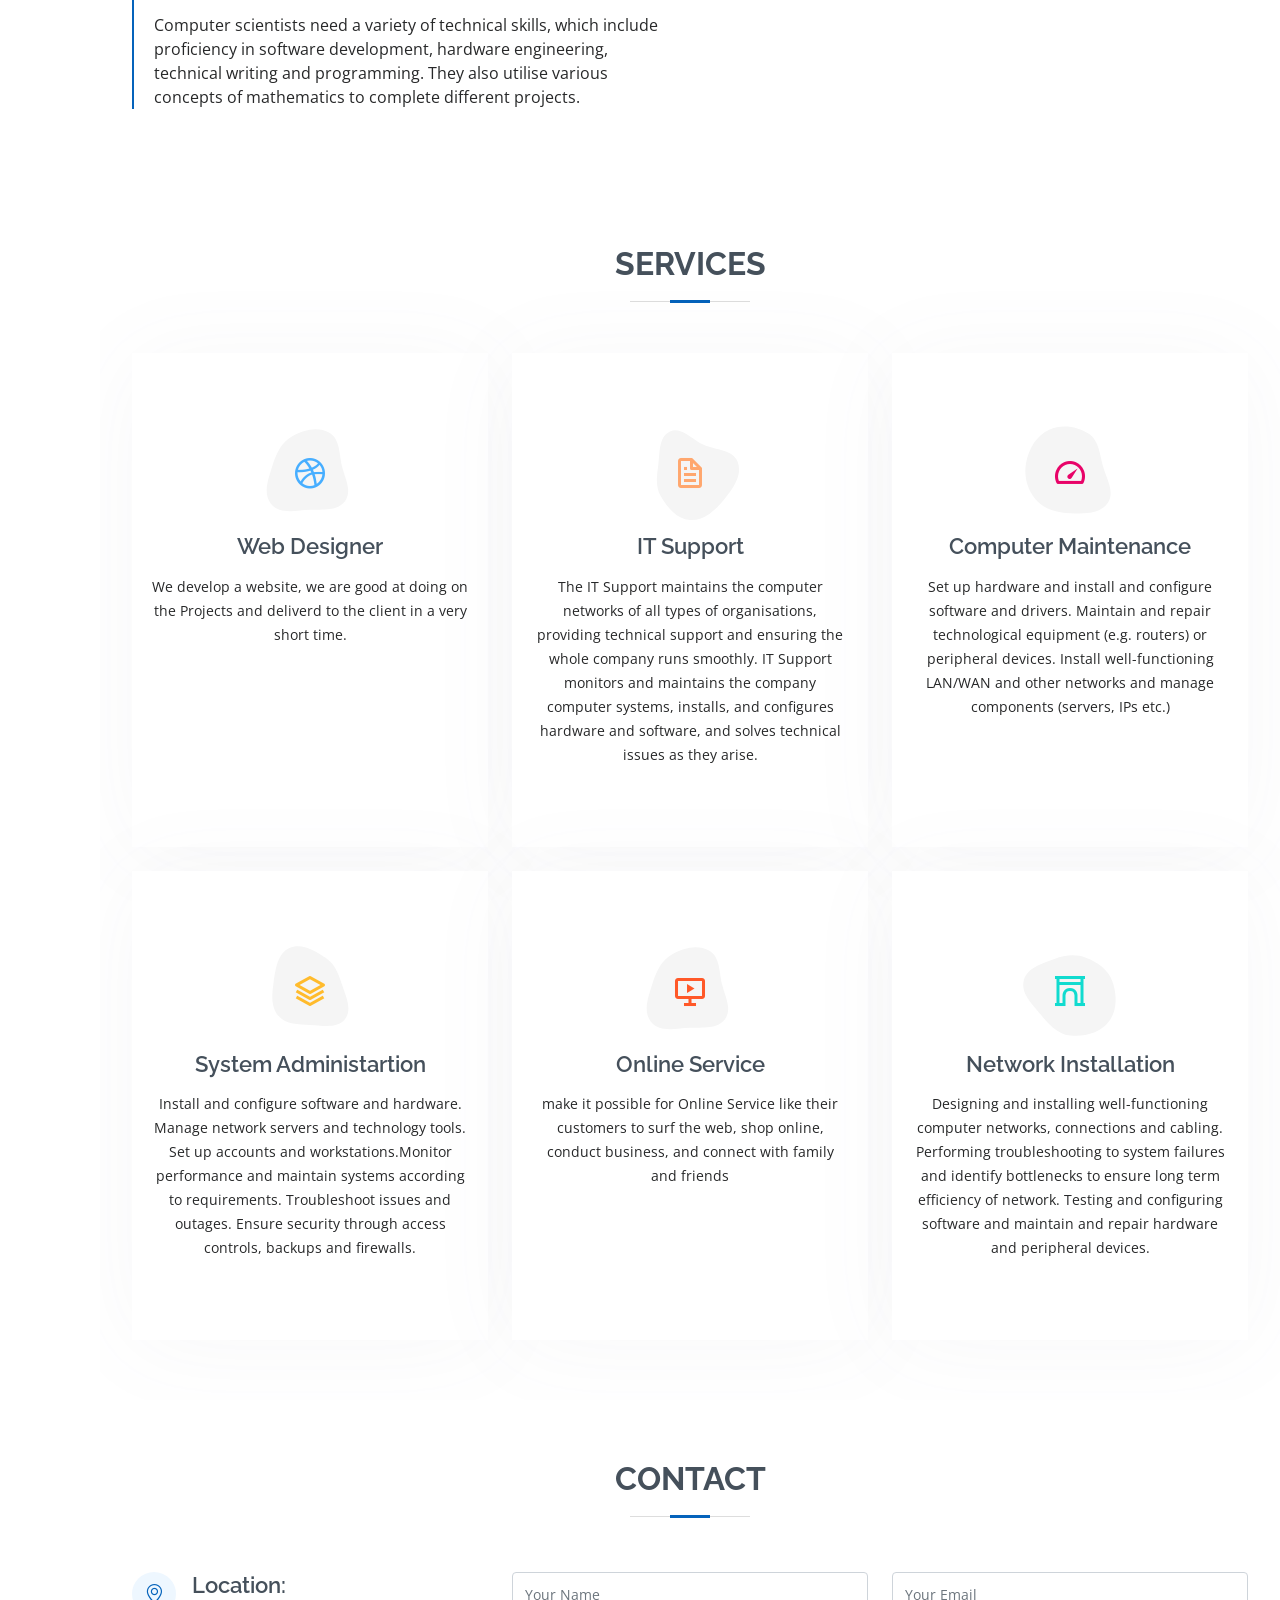
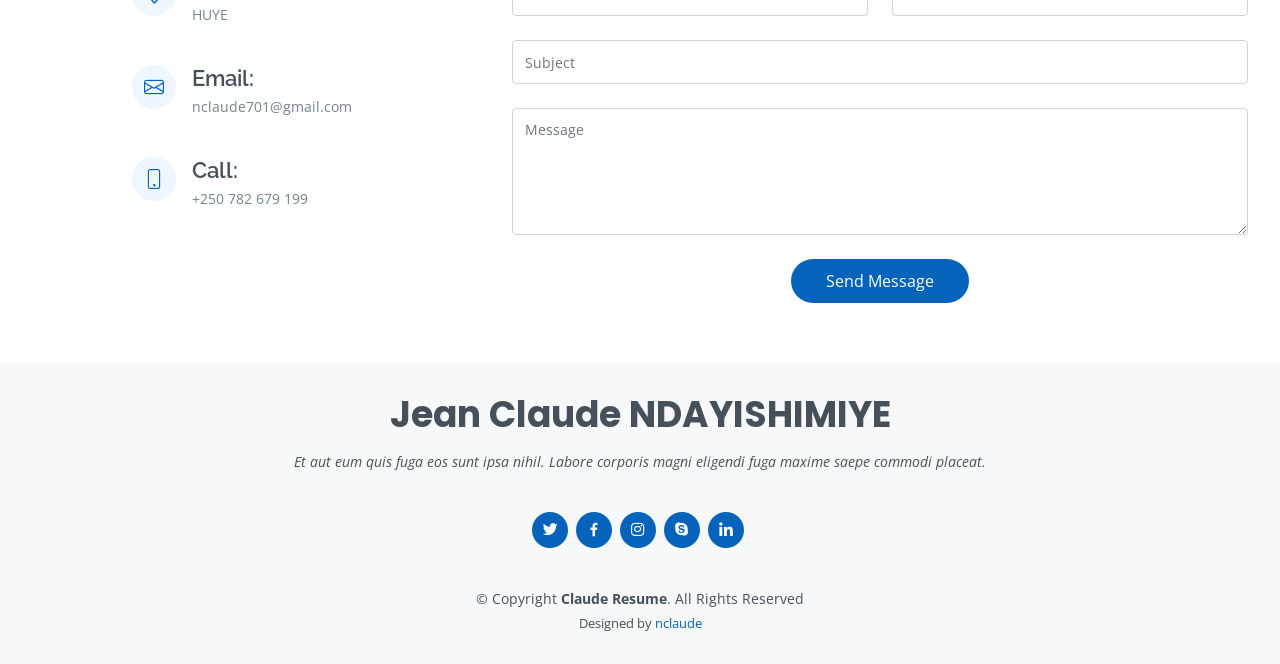
==== commit 97f9de09: "Update index.html" ====
--- a/index.html
+++ b/index.html
@@ -104,7 +104,8 @@
                 <ul>
                   <li><i class="bi bi-chevron-right"></i> <strong>Age:</strong> <span>28</span></li>
                   <li><i class="bi bi-chevron-right"></i> <strong>Degree:</strong> <span>Advanced Diploma</span></li>
-                  <li><i class="bi bi-chevron-right"></i> <strong>Emailone:</strong> <span>nclaude701@gmail.com</span></li>
+                  <li><i class="bi bi-chevron-right"></i> <strong>Option:</strong> <span>Information Technology</span></li>
+                  <li><i class="bi bi-chevron-right"></i> <strong>Email one:</strong> <span>nclaude701@gmail.com</span></li>
                 </ul>
               </div>
             </div>
@@ -251,7 +252,7 @@
             <div class="resume-item">
               <h4>Computer Application, Networking and Computer system Trainer</h4>
               <h5>2019 - 2021</h5>
-              <p><em>Saint Kizito Save Tvet School, Gisagara, Rwanda</em></p>
+              <p><em>Muhabura Integrated Polytechnic College, Musanze, Rwanda</em></p>
               <ul>
                 <li>Computer Application course is designed to give the student the hands-on experience with Computer Applications: Word processing, electronic spreadsheets and PowerPoint. Exploration of the Internet and a brief overview of Typing Master Program skill, computer system and computer concepts, all applications software utilized will be windows based.</li>
                  <li>Networking Trainer Help learner to learn to implement networks using data links and physical media, deploy LANs using Ethernet and Wi-Fi, and build reliable internetworks and intranets using proven TCP/IP design techniques.</li>
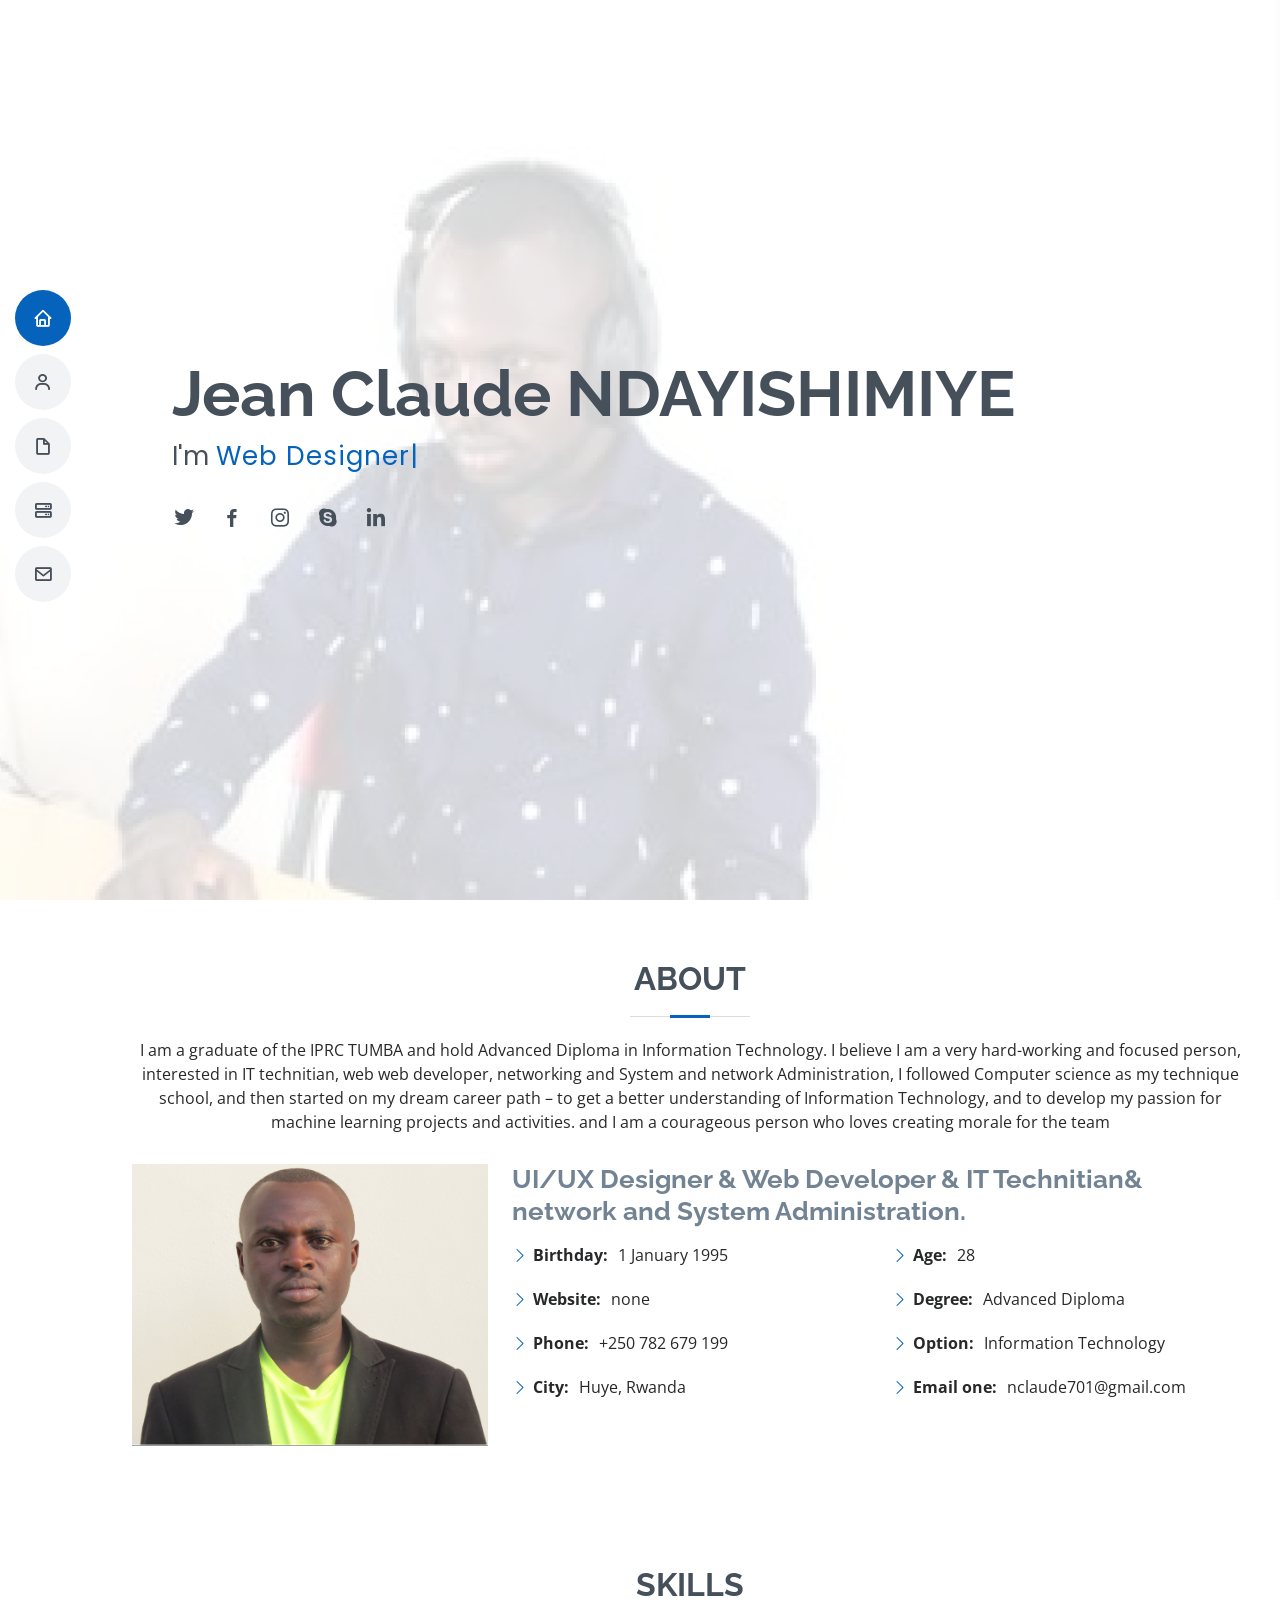
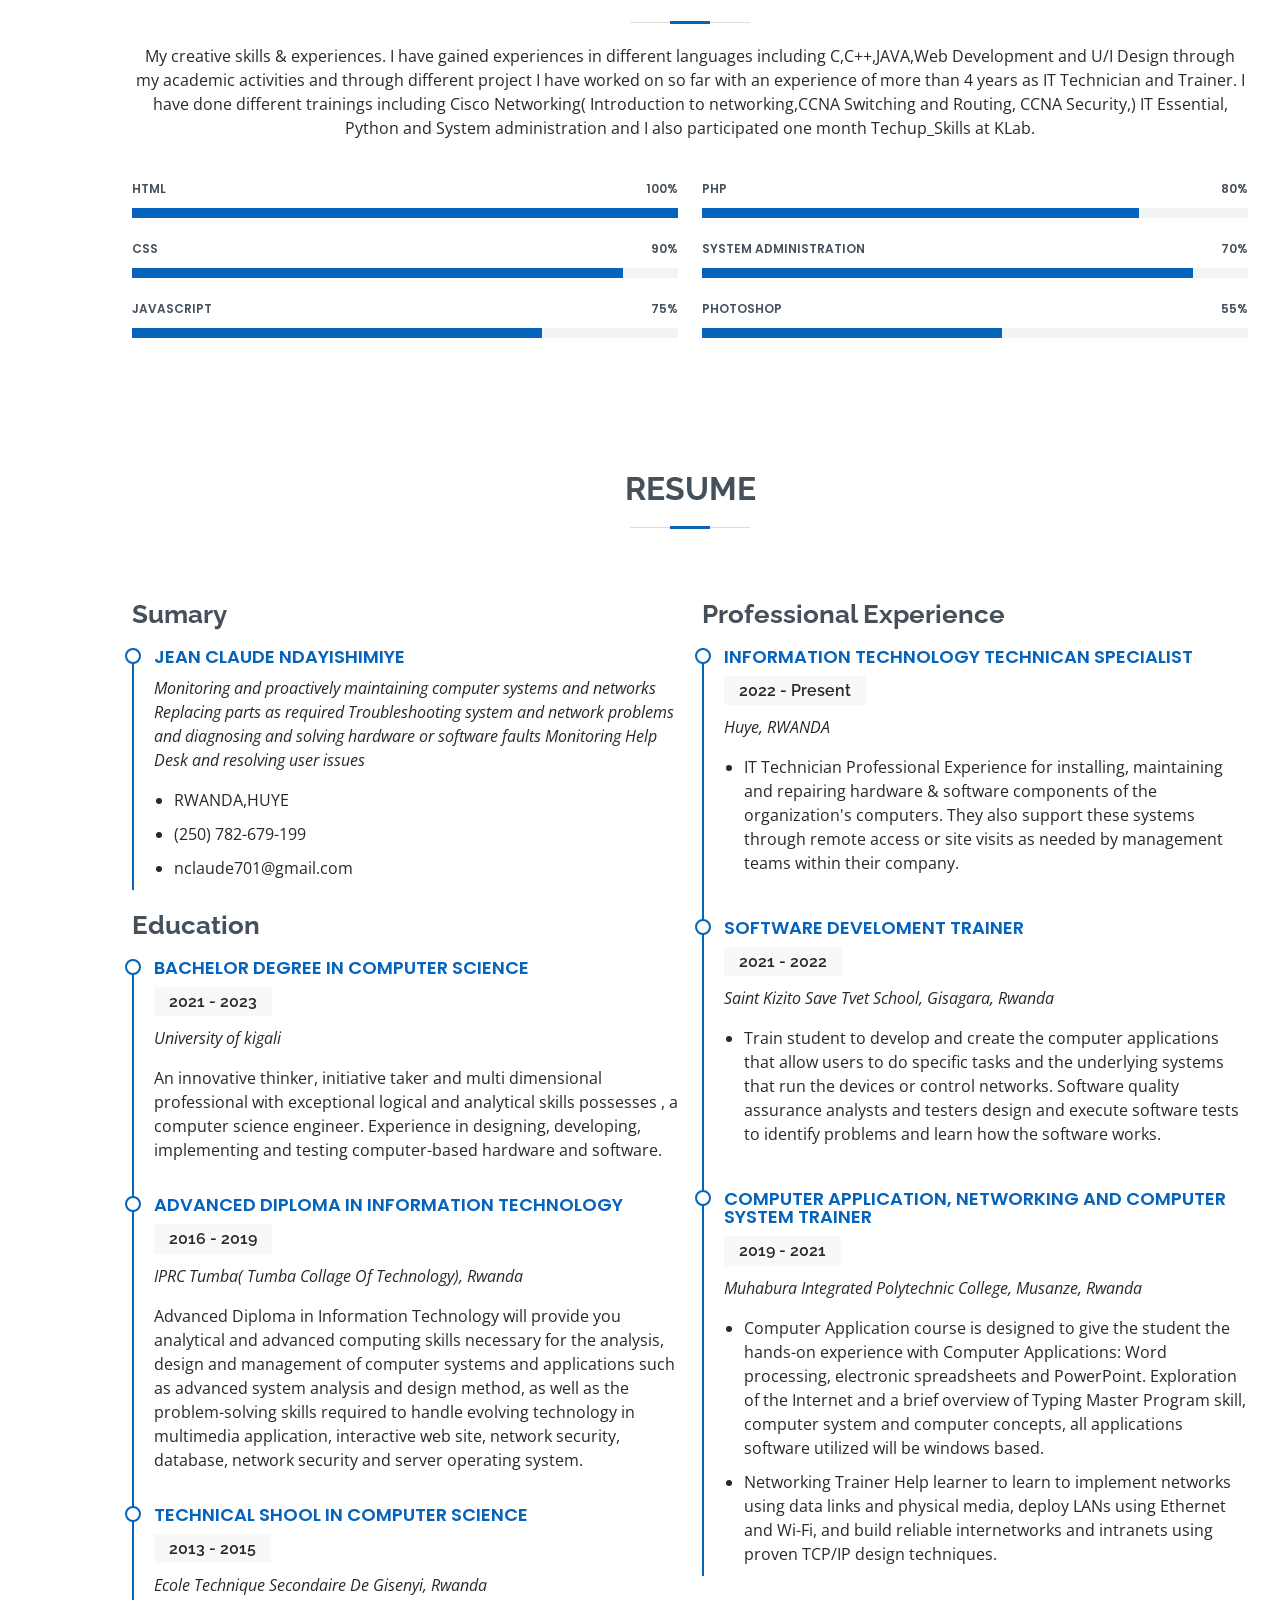
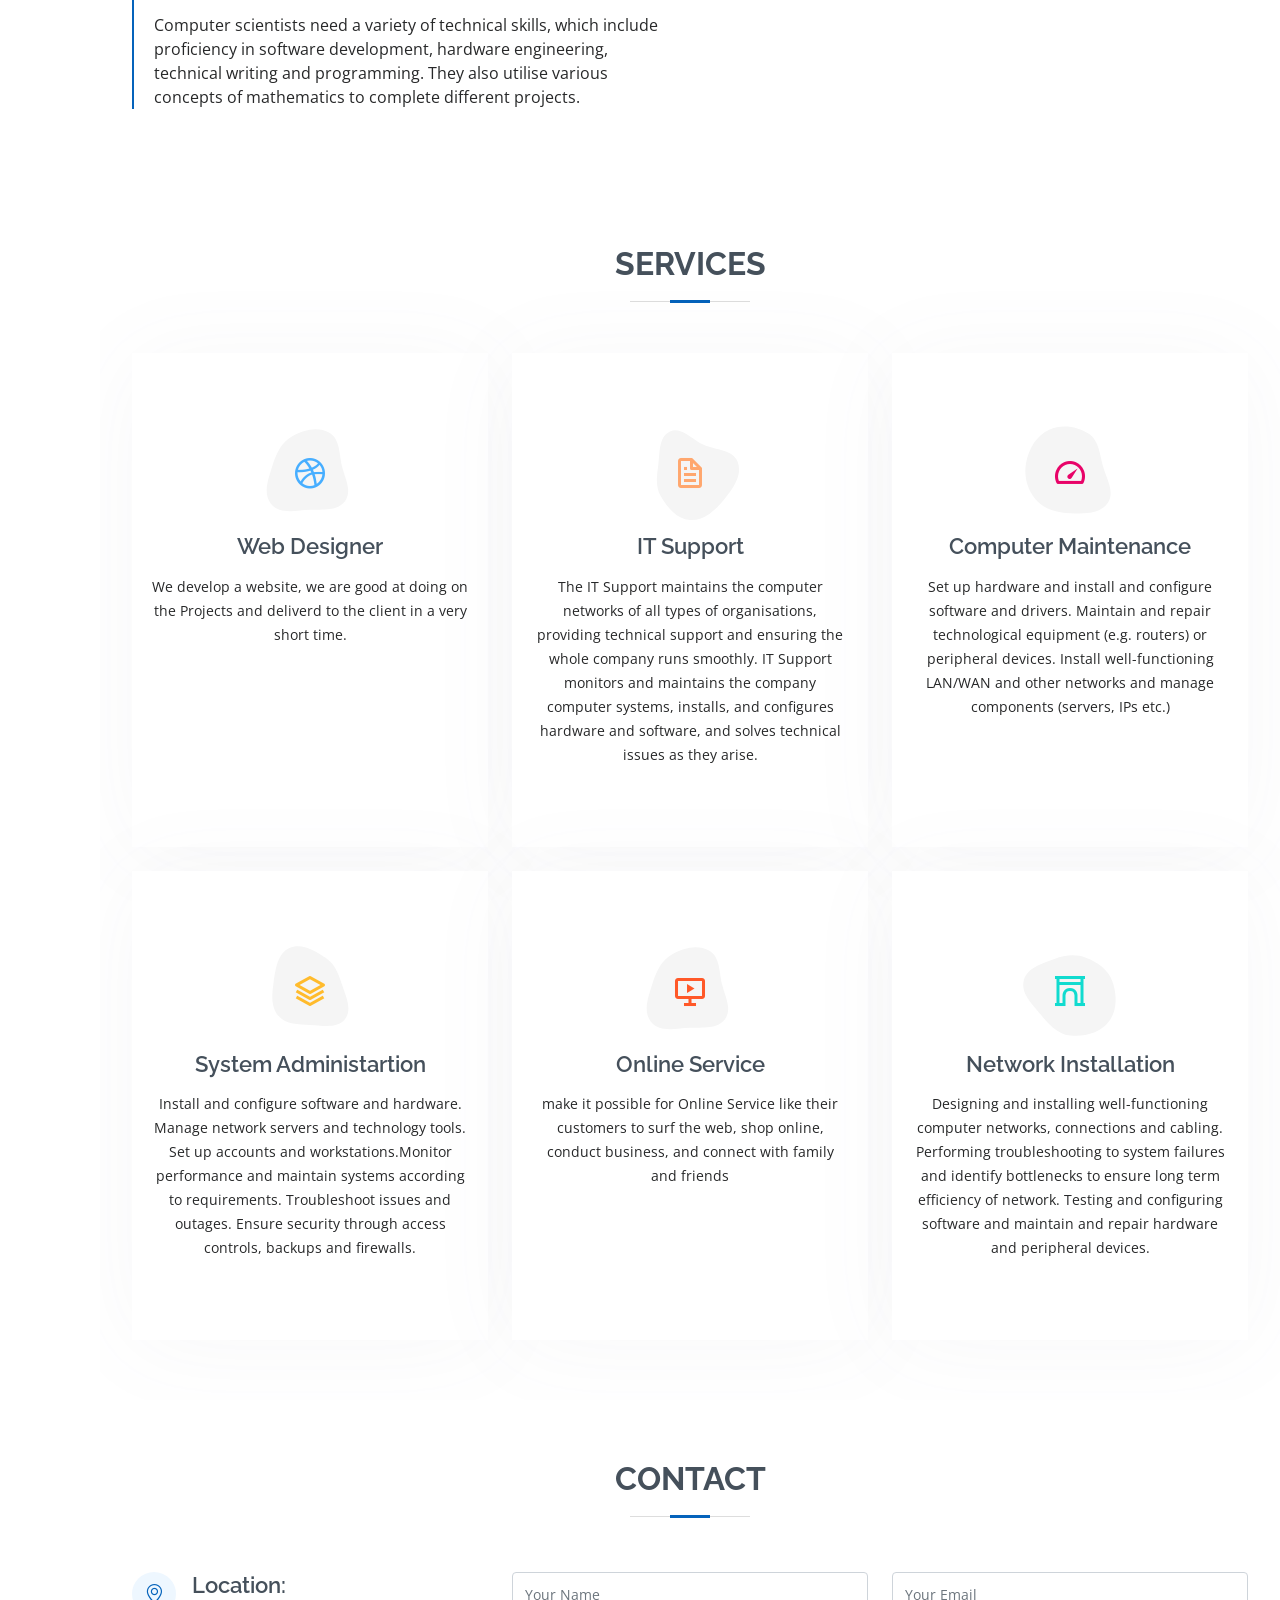
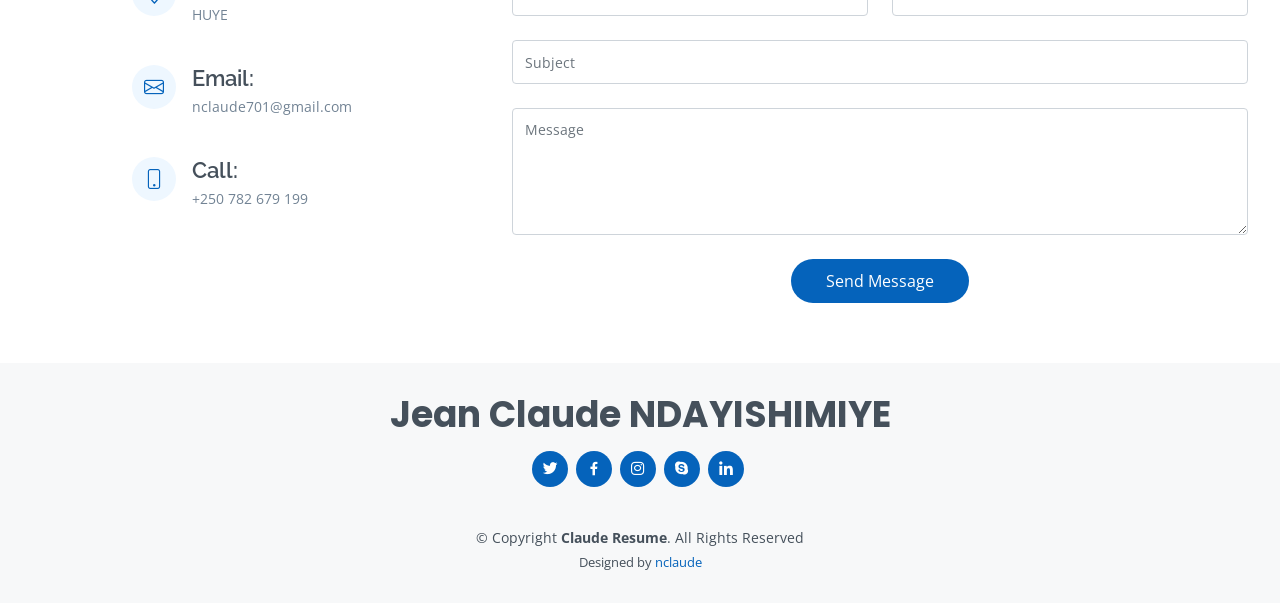
==== commit 302c390c: "Update index.html" ====
--- a/index.html
+++ b/index.html
@@ -62,11 +62,11 @@
       <h1>Jean Claude NDAYISHIMIYE</h1>
       <p>I'm <span class="typed" data-typed-items="Web Designer, Web Developer,IT technitian, Network and System Administration"></span></p>
       <div class="social-links">
-        <a href="#" class="twitter"><i class="bx bxl-twitter"></i></a>
-        <a href="#" class="facebook"><i class="bx bxl-facebook"></i></a>
-        <a href="#" class="instagram"><i class="bx bxl-instagram"></i></a>
+        <a href="https://twitter.com/home" class="twitter"><i class="bx bxl-twitter"></i></a>
+        <a href="https://www.facebook.com/ndiyishimiye.jeanclaude" class="facebook"><i class="bx bxl-facebook"></i></a>
+        <a href="https://www.instagram.com/damascienejean/" class="instagram"><i class="bx bxl-instagram"></i></a>
         <a href="#" class="google-plus"><i class="bx bxl-skype"></i></a>
-        <a href="#" class="linkedin"><i class="bx bxl-linkedin"></i></a>
+        <a href="https://www.linkedin.com/in/nclaude701/" class="linkedin"><i class="bx bxl-linkedin"></i></a>
       </div>
     </div>
   </section><!-- End Hero -->
@@ -435,7 +435,7 @@
   <footer id="footer">
     <div class="container">
       <h3>Jean Claude NDAYISHIMIYE</h3>
-      <p>Et aut eum quis fuga eos sunt ipsa nihil. Labore corporis magni eligendi fuga maxime saepe commodi placeat.</p>
+    
       <div class="social-links">
         <a href="https://twitter.com/home?lang=en" class="twitter"><i class="bx bxl-twitter"></i></a>
         <a href="https://www.facebook.com/" class="facebook"><i class="bx bxl-facebook"></i></a>
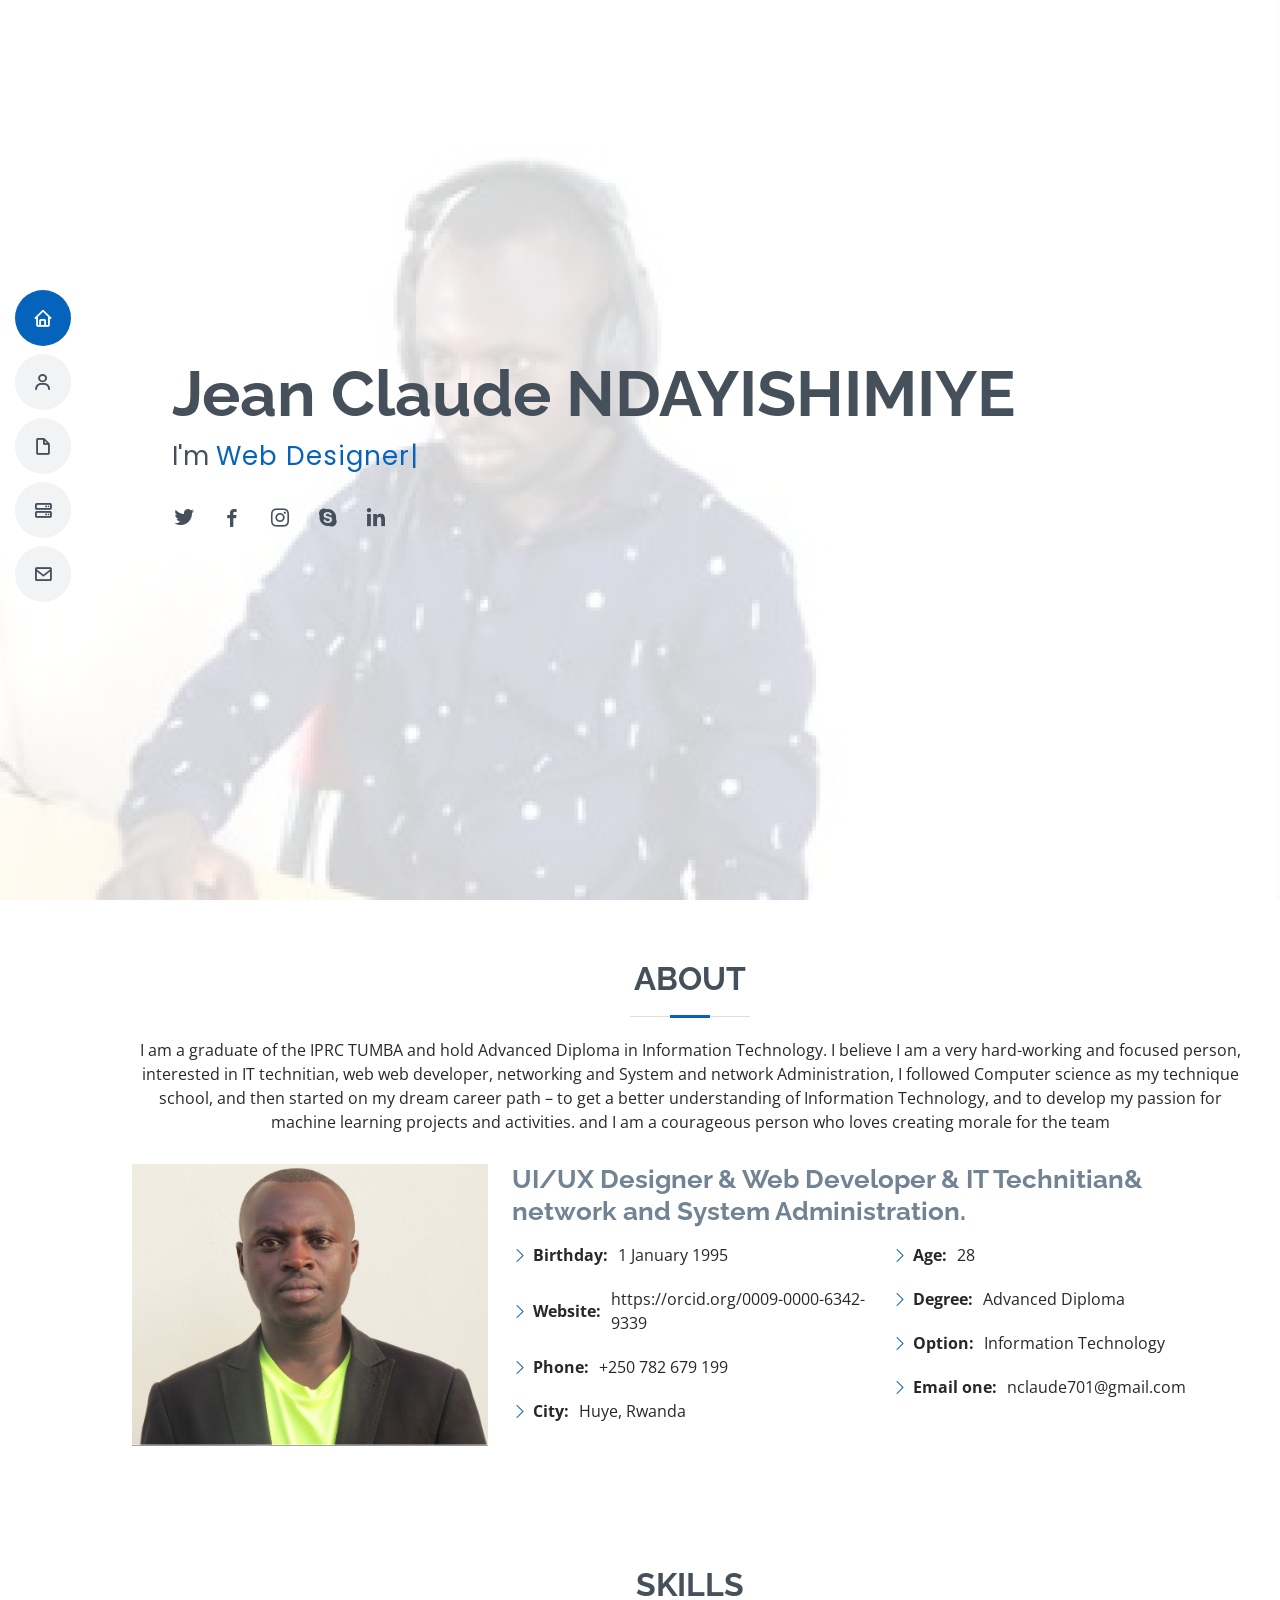
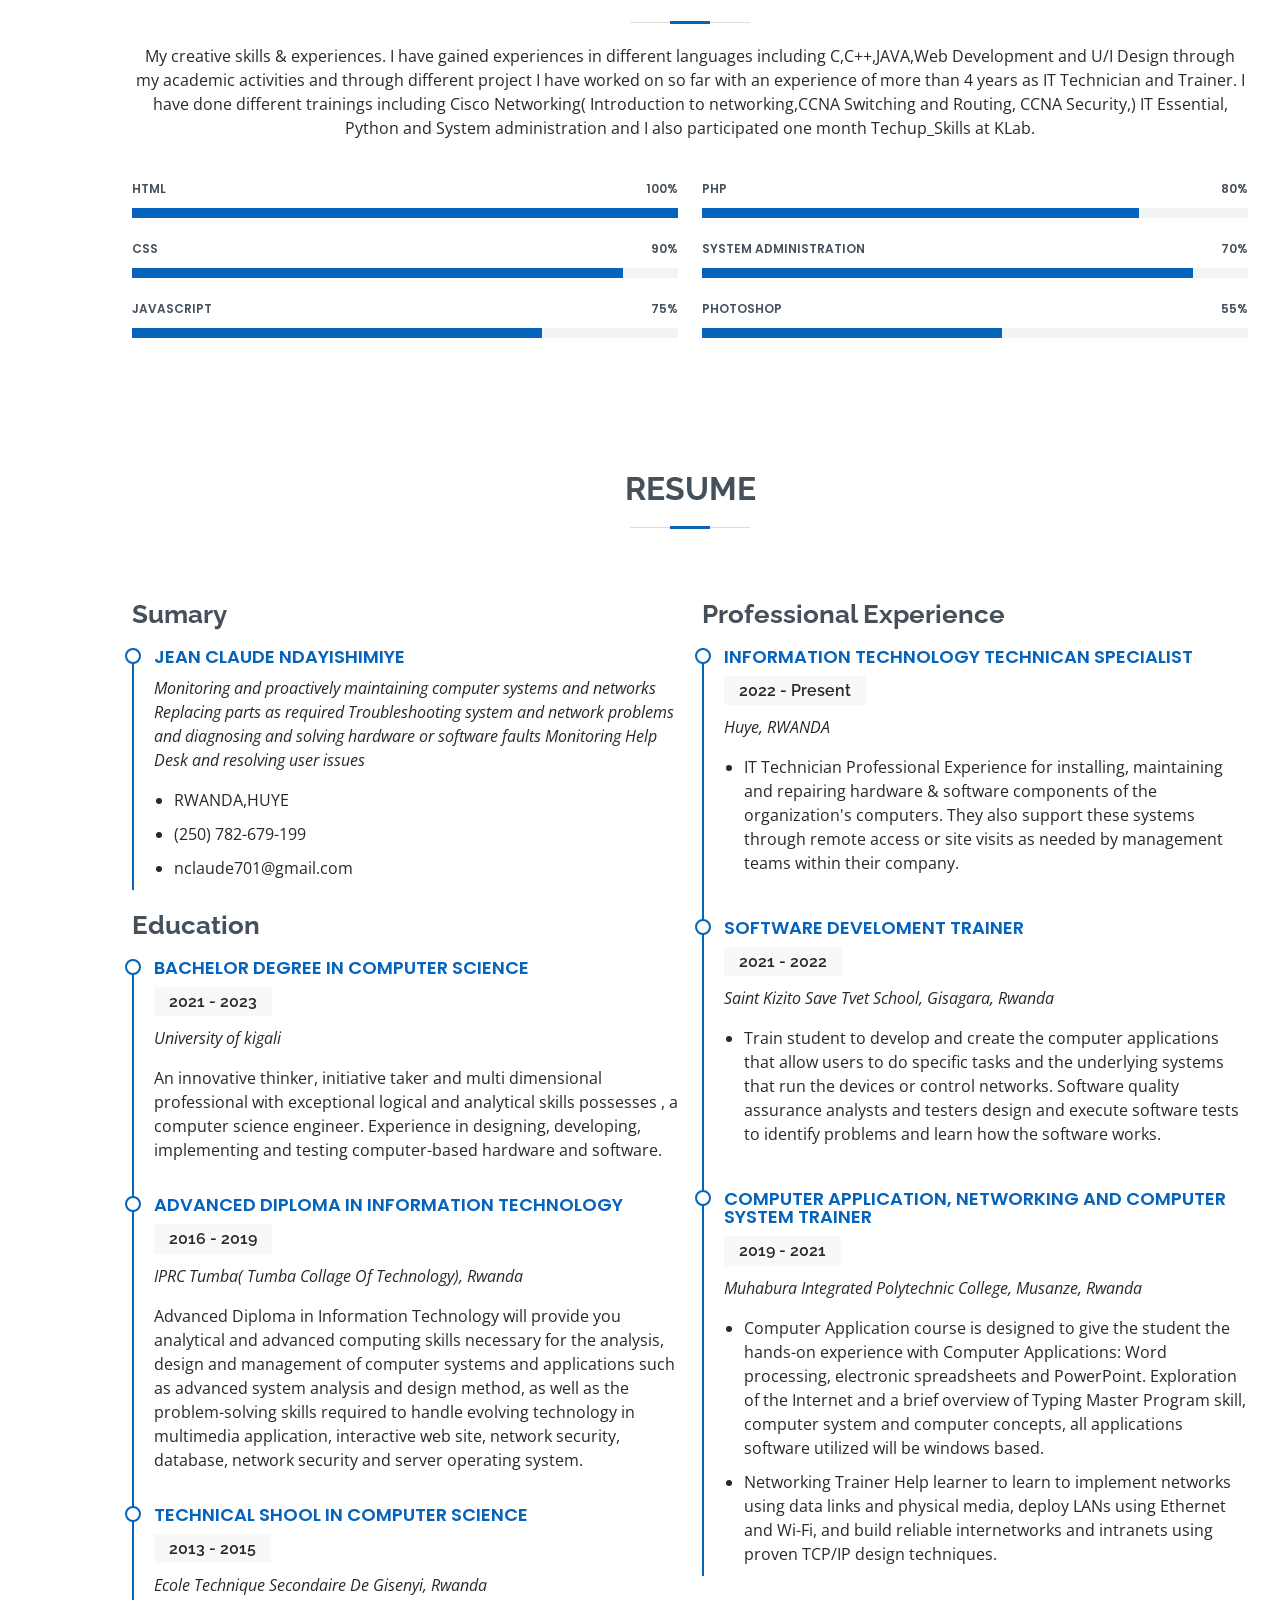
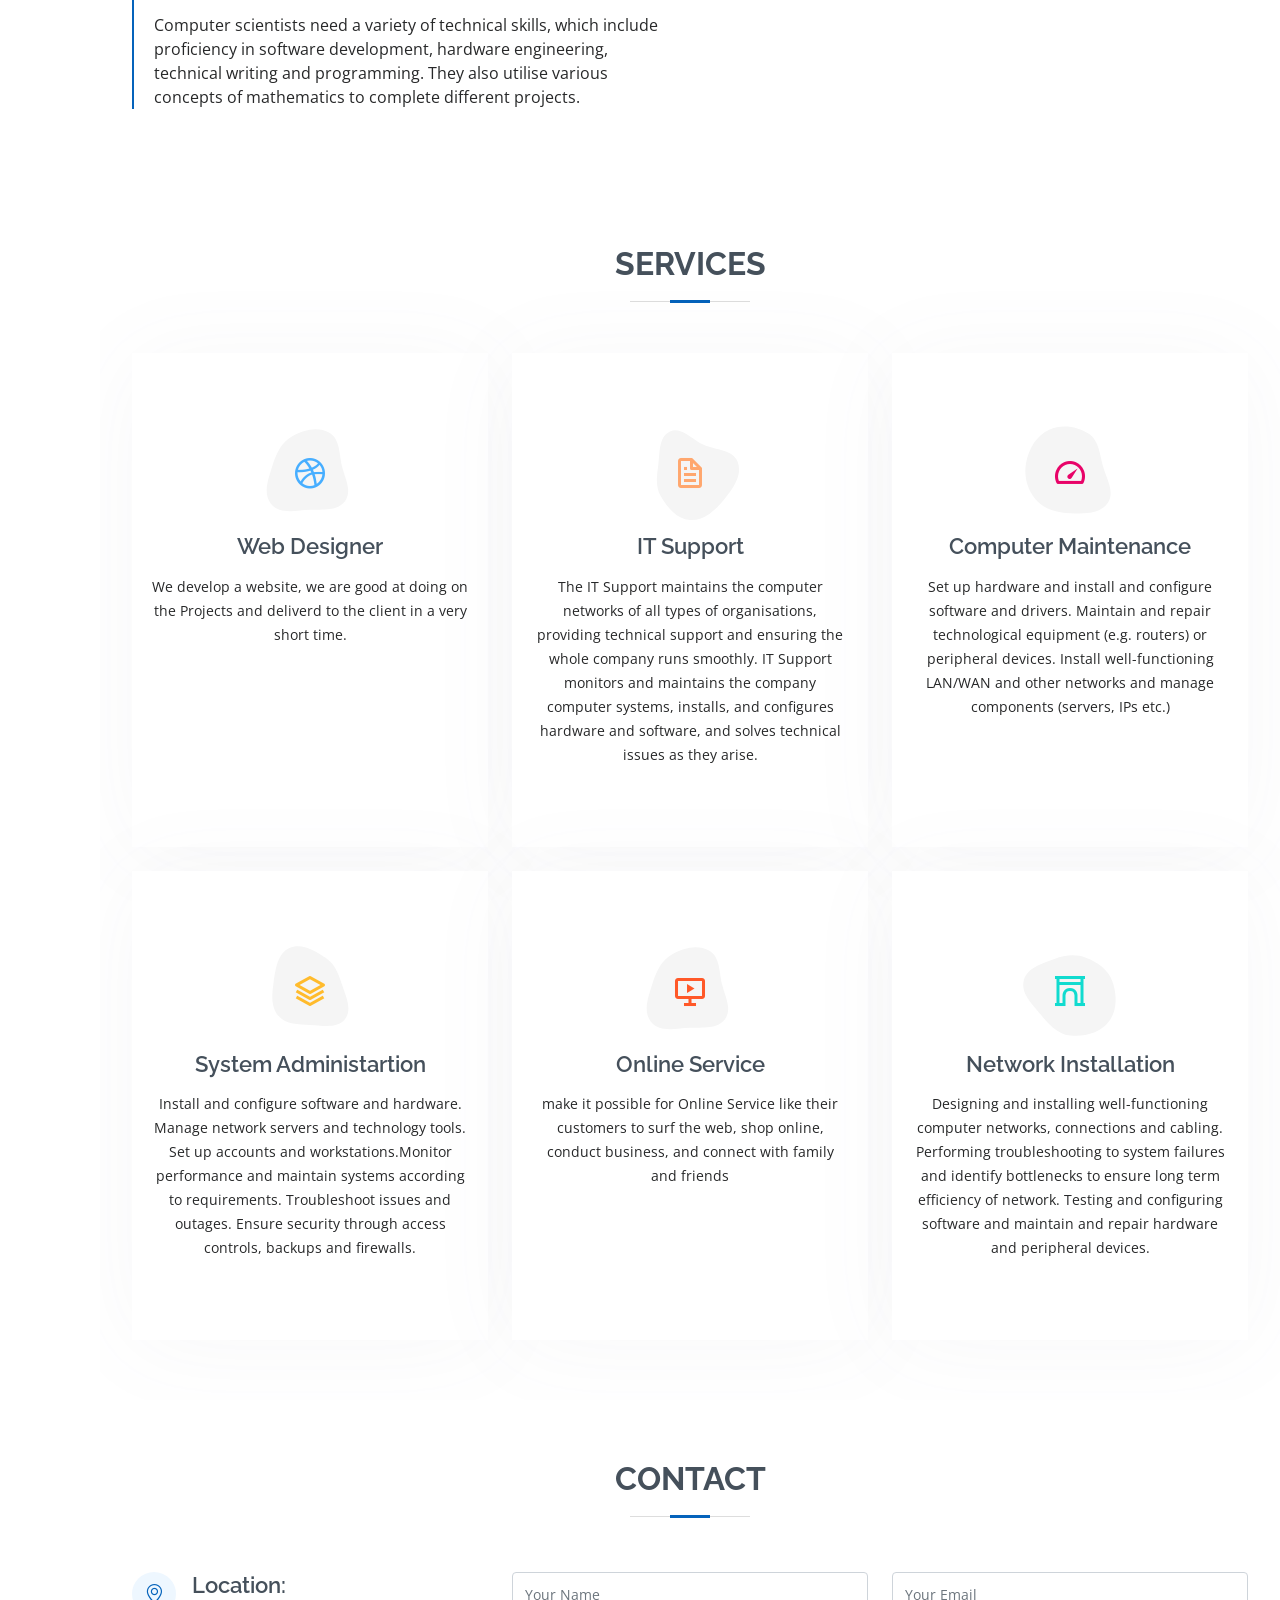
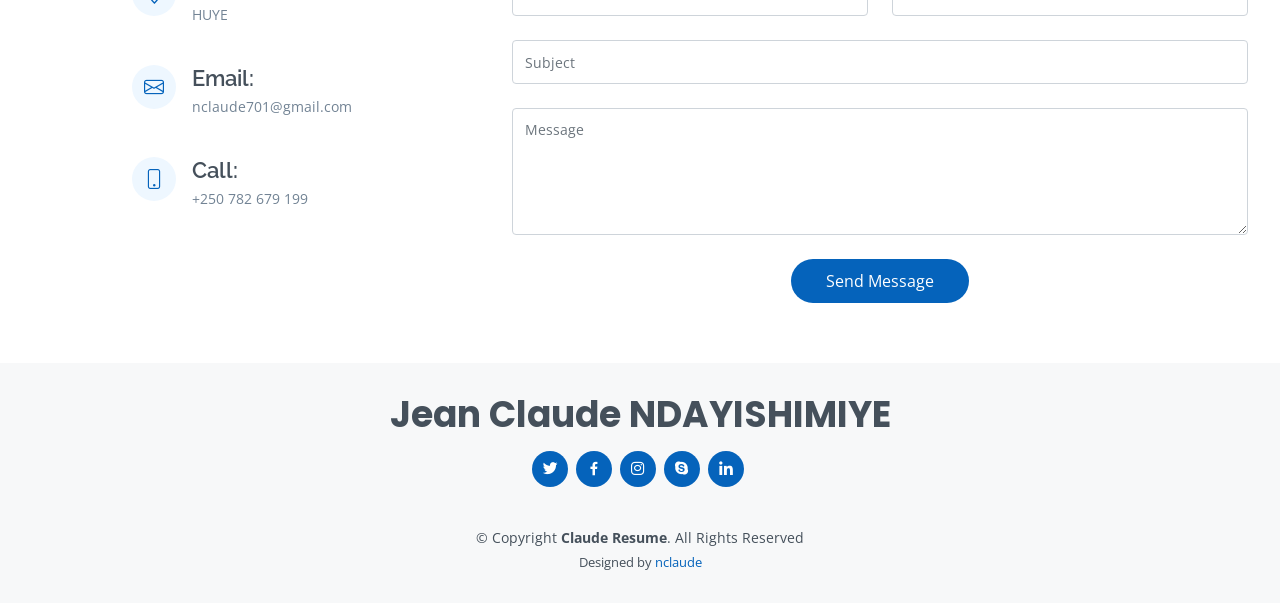
==== commit ca4e6163: "Update index.html" ====
--- a/index.html
+++ b/index.html
@@ -95,7 +95,7 @@
               <div class="col-lg-6">
                 <ul>
                   <li><i class="bi bi-chevron-right"></i> <strong>Birthday:</strong> <span>1 January 1995</span></li>
-                  <li><i class="bi bi-chevron-right"></i> <strong>Website:</strong> <span>none</span></li>
+                  <li><i class="bi bi-chevron-right"></i> <strong>Website:</strong> <span>https://orcid.org/0009-0000-6342-9339</span></li>
                   <li><i class="bi bi-chevron-right"></i> <strong>Phone:</strong> <span>+250 782 679 199</span></li>
                   <li><i class="bi bi-chevron-right"></i> <strong>City:</strong> <span>Huye, Rwanda</span></li>
                 </ul>
